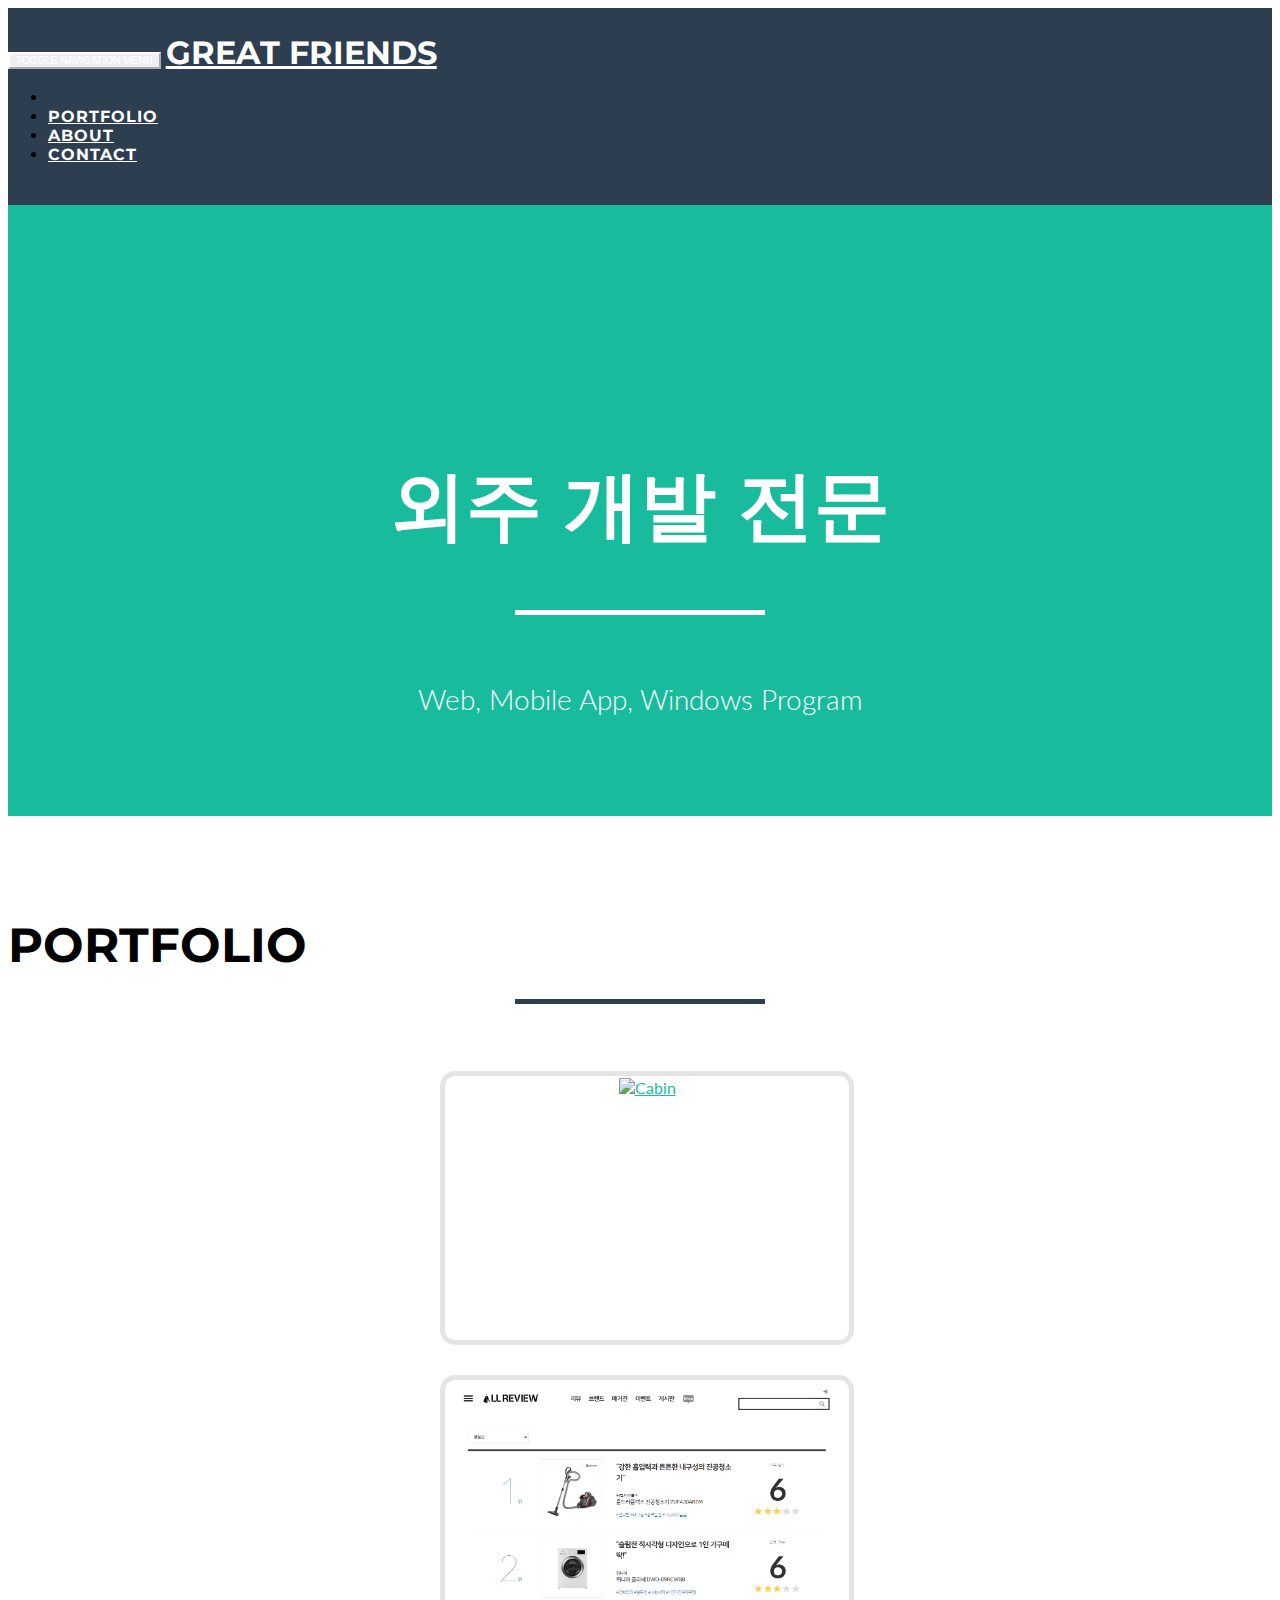
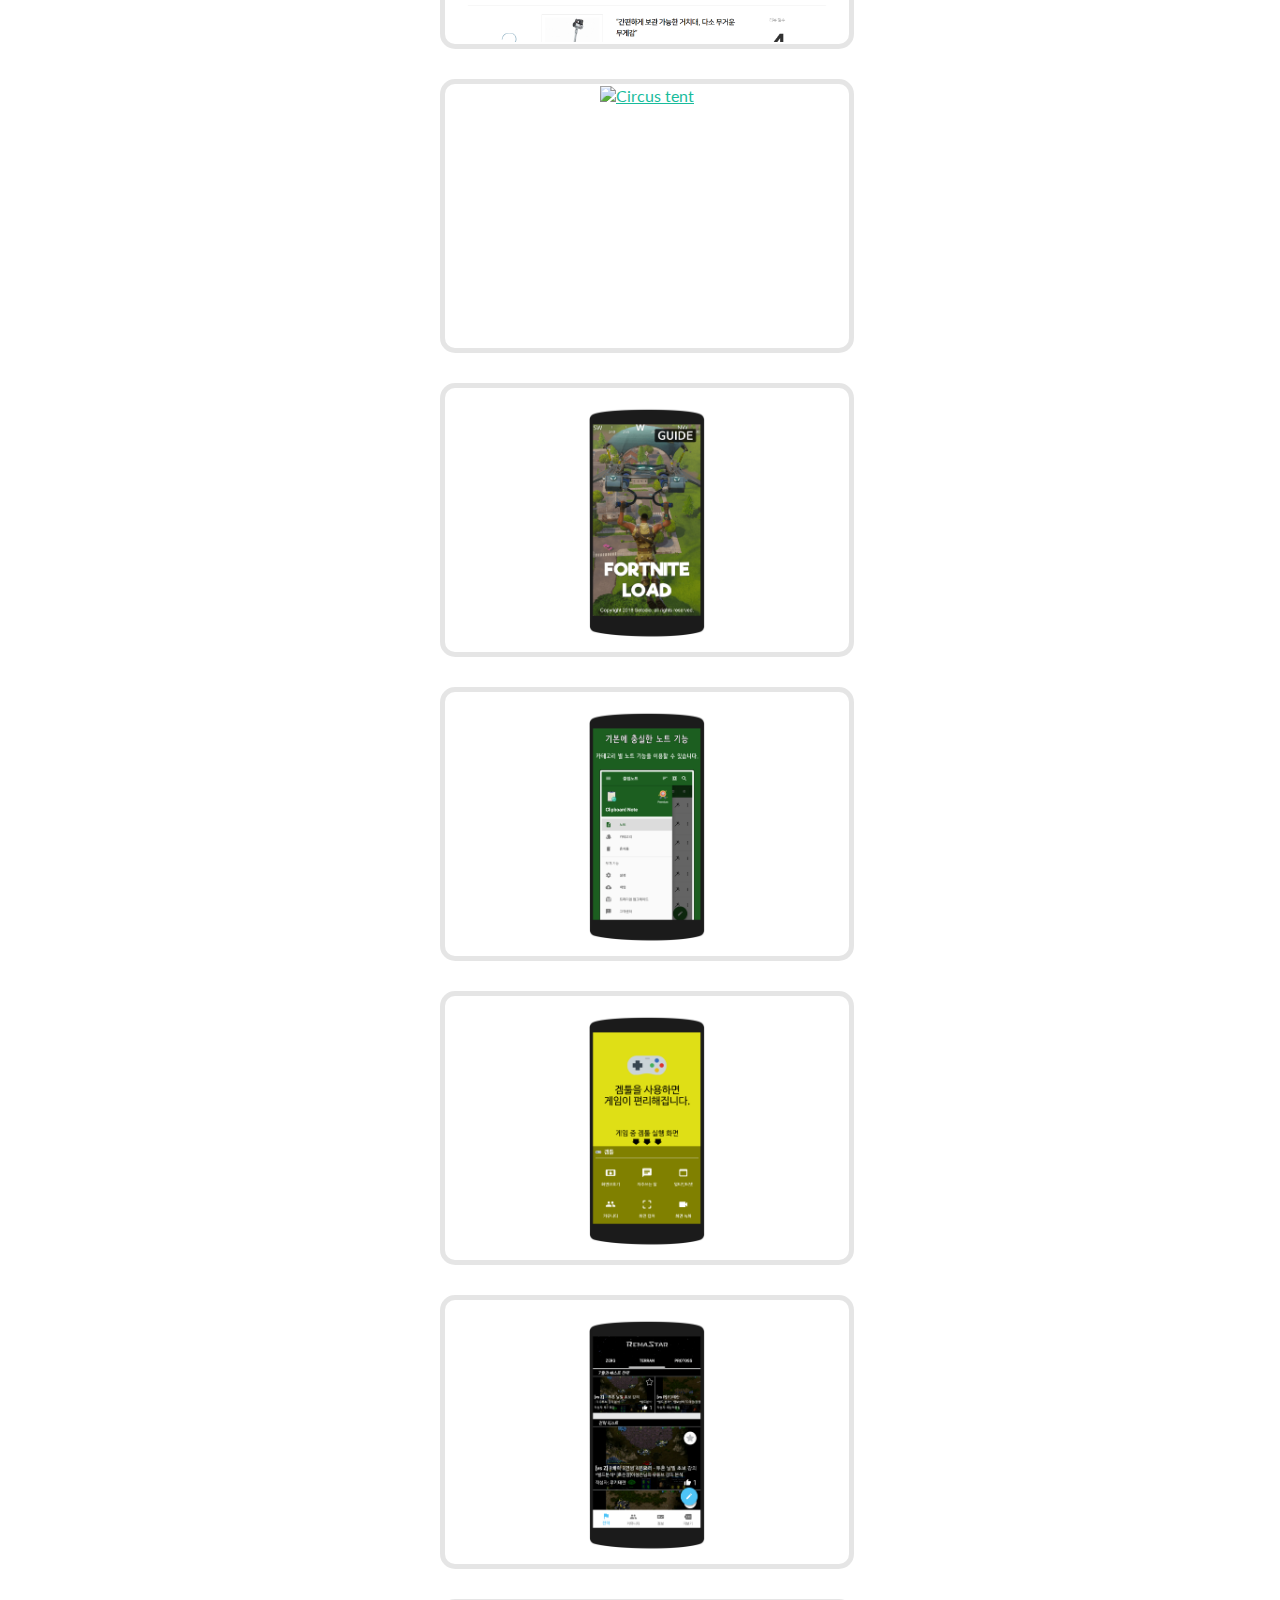
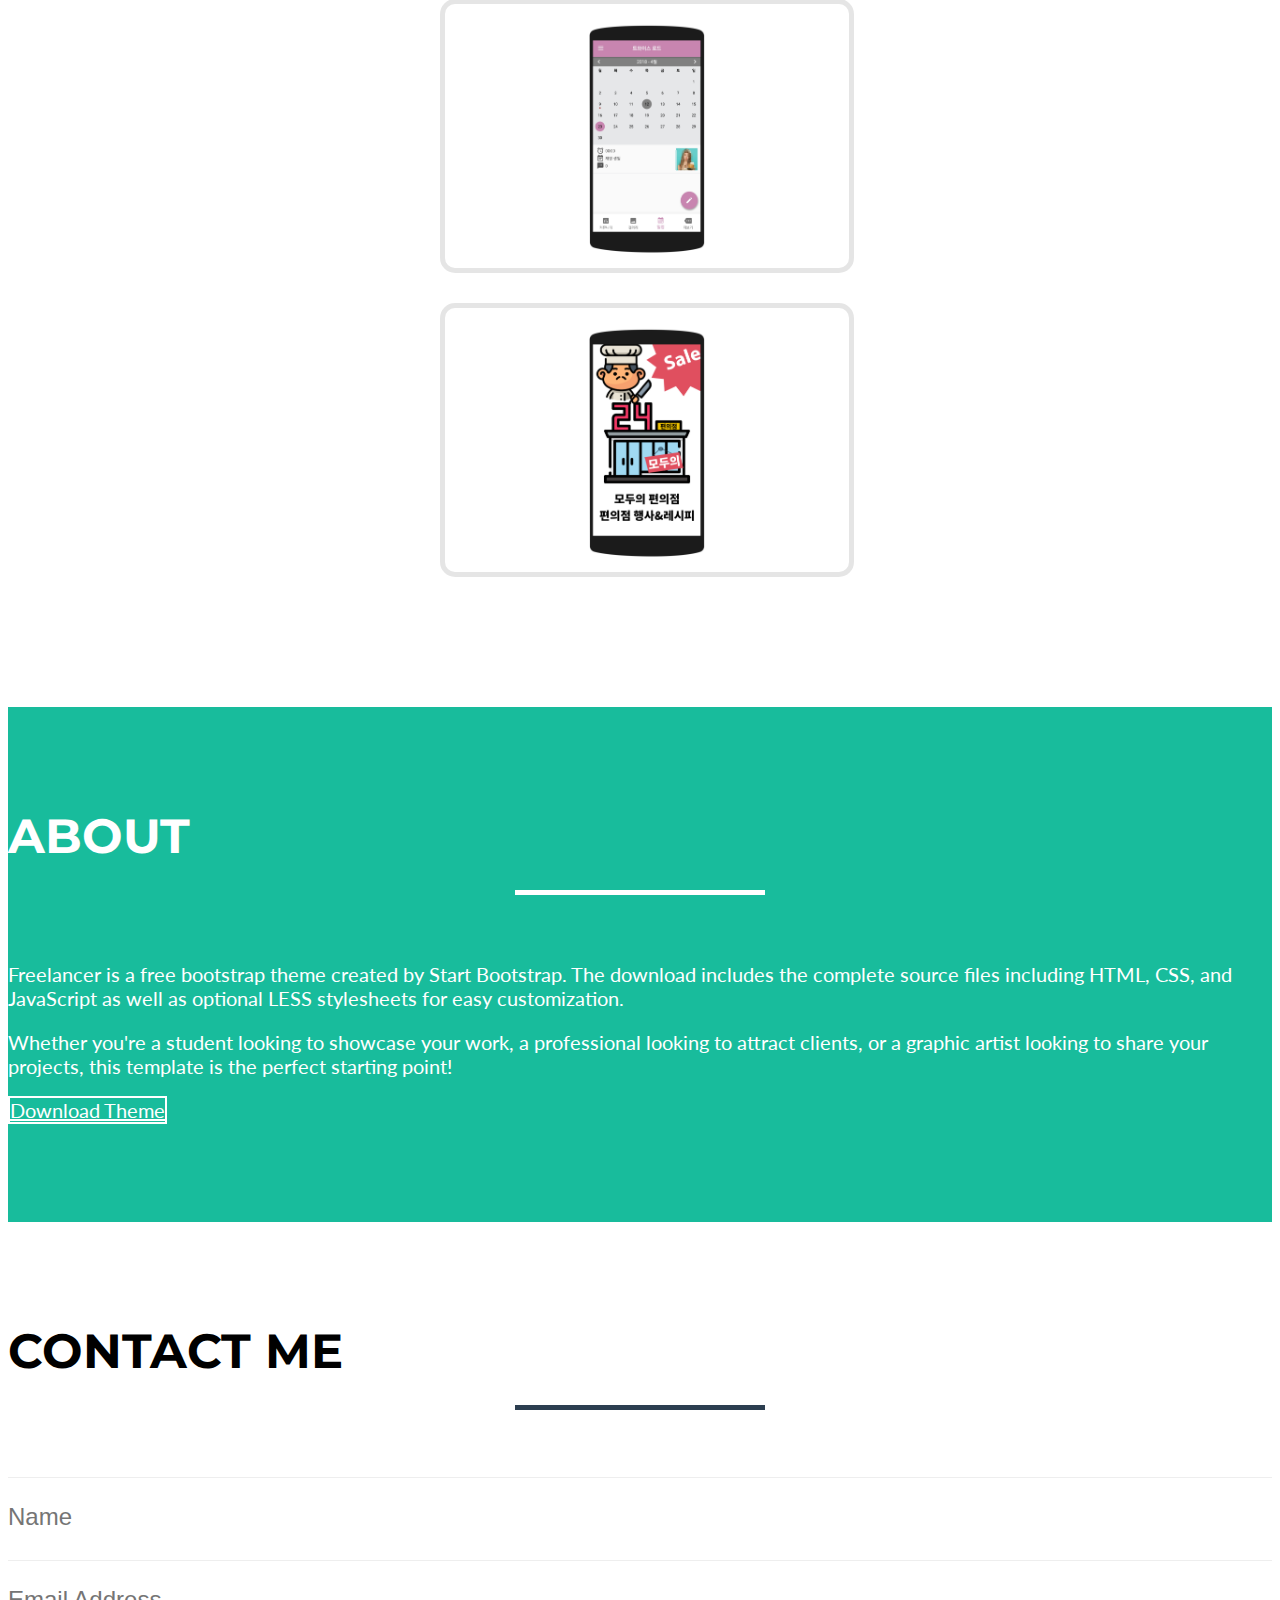
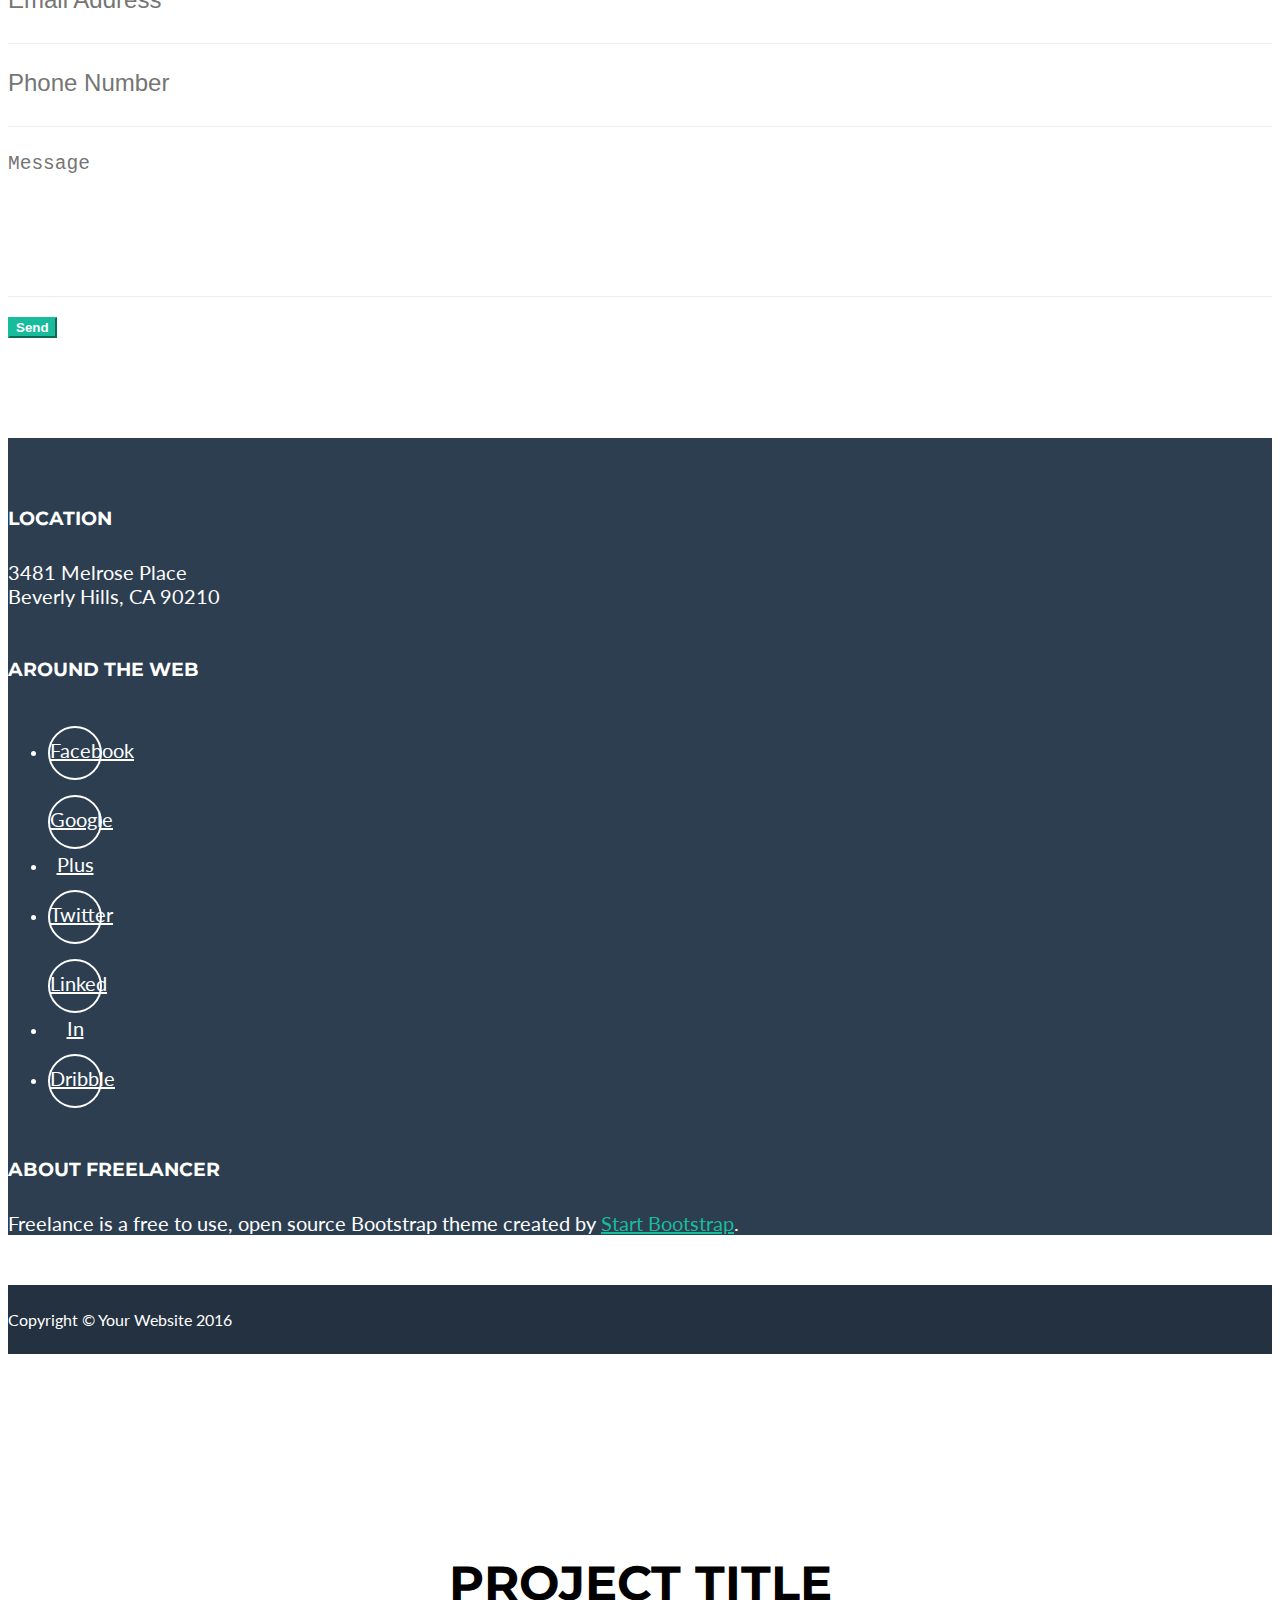
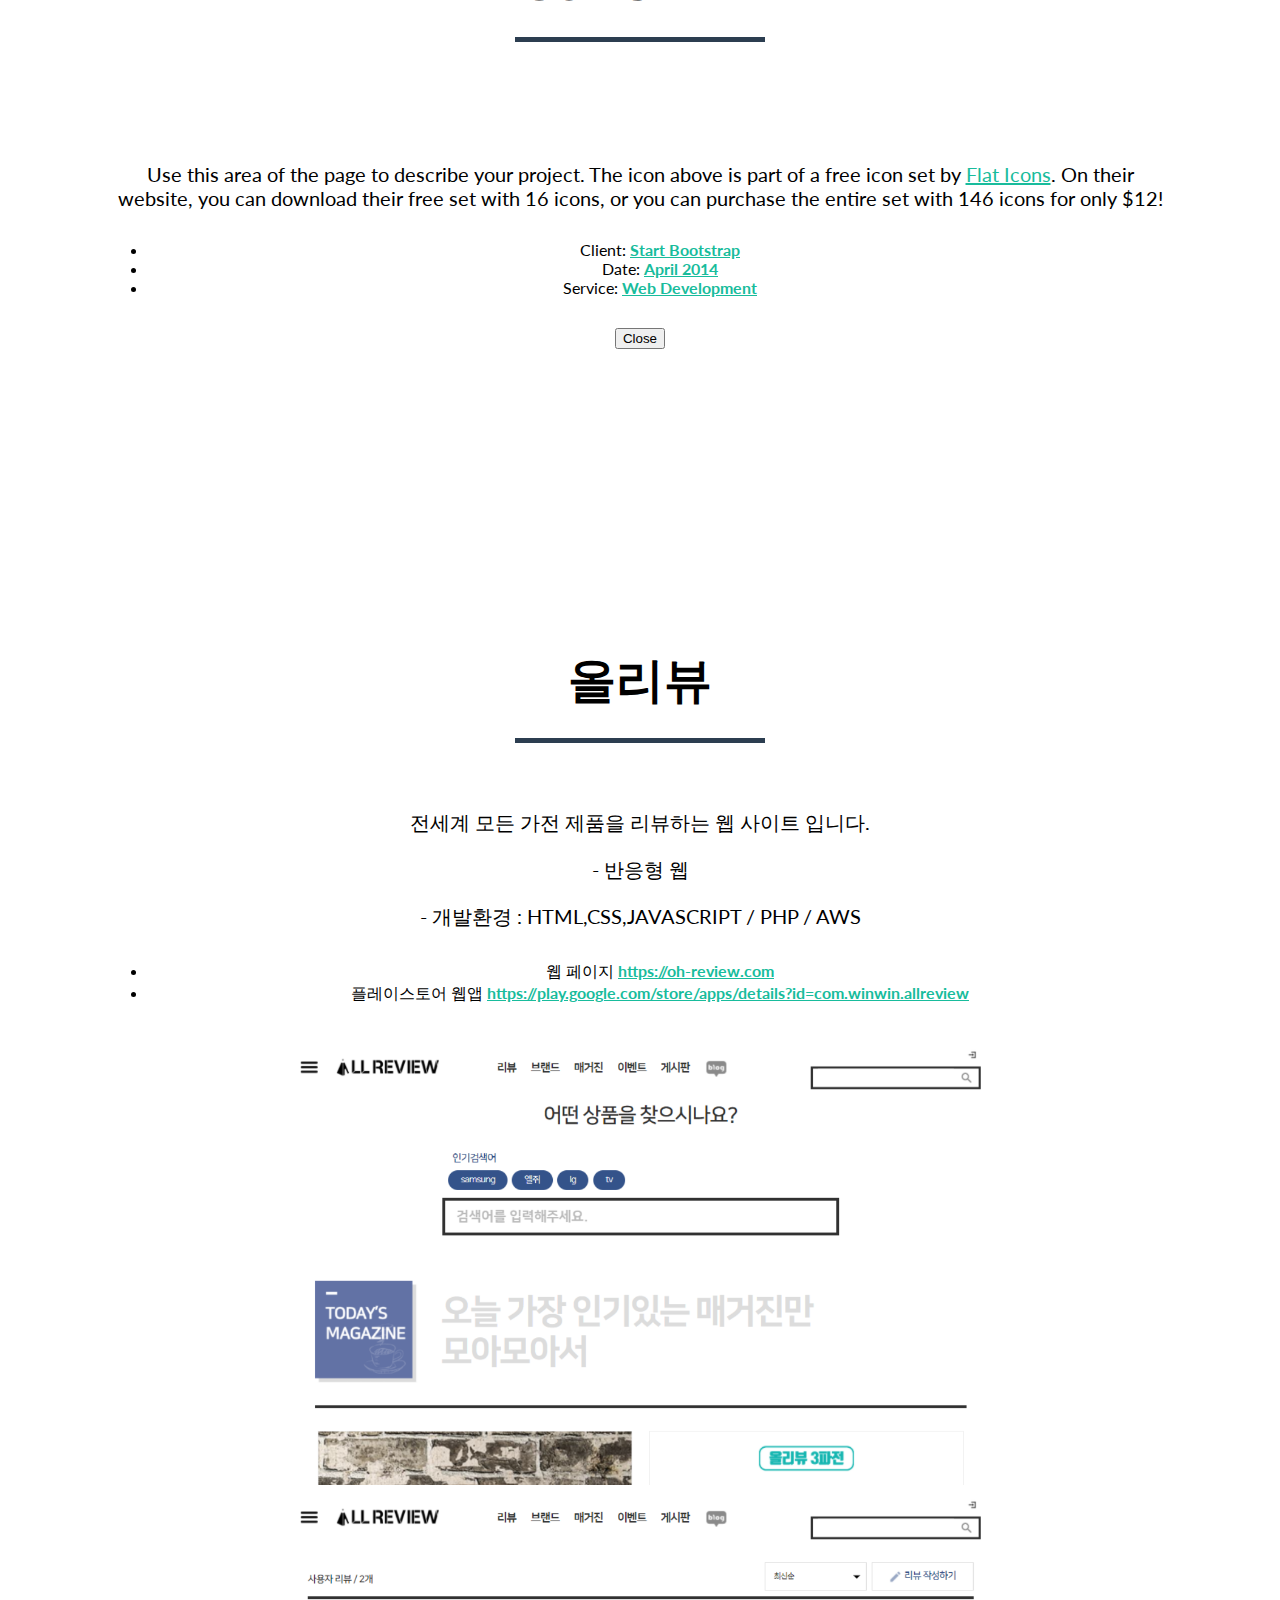
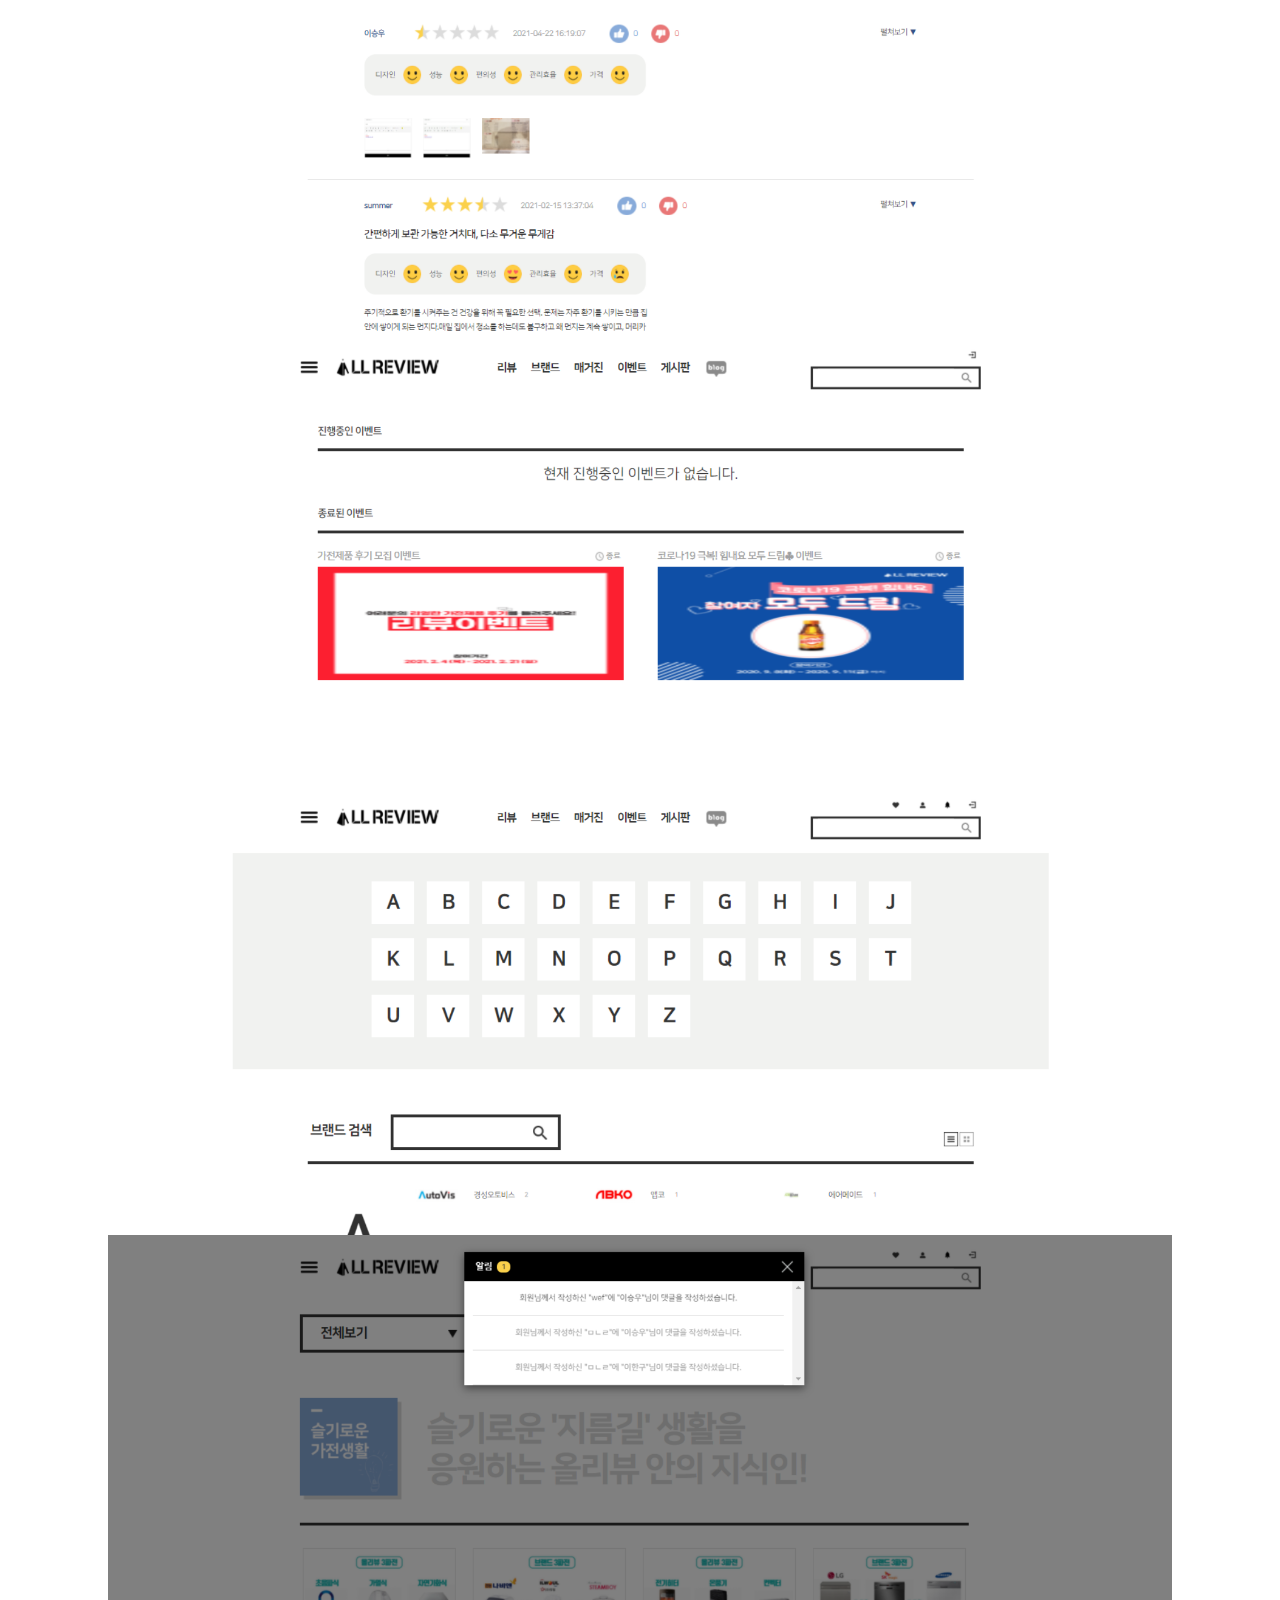
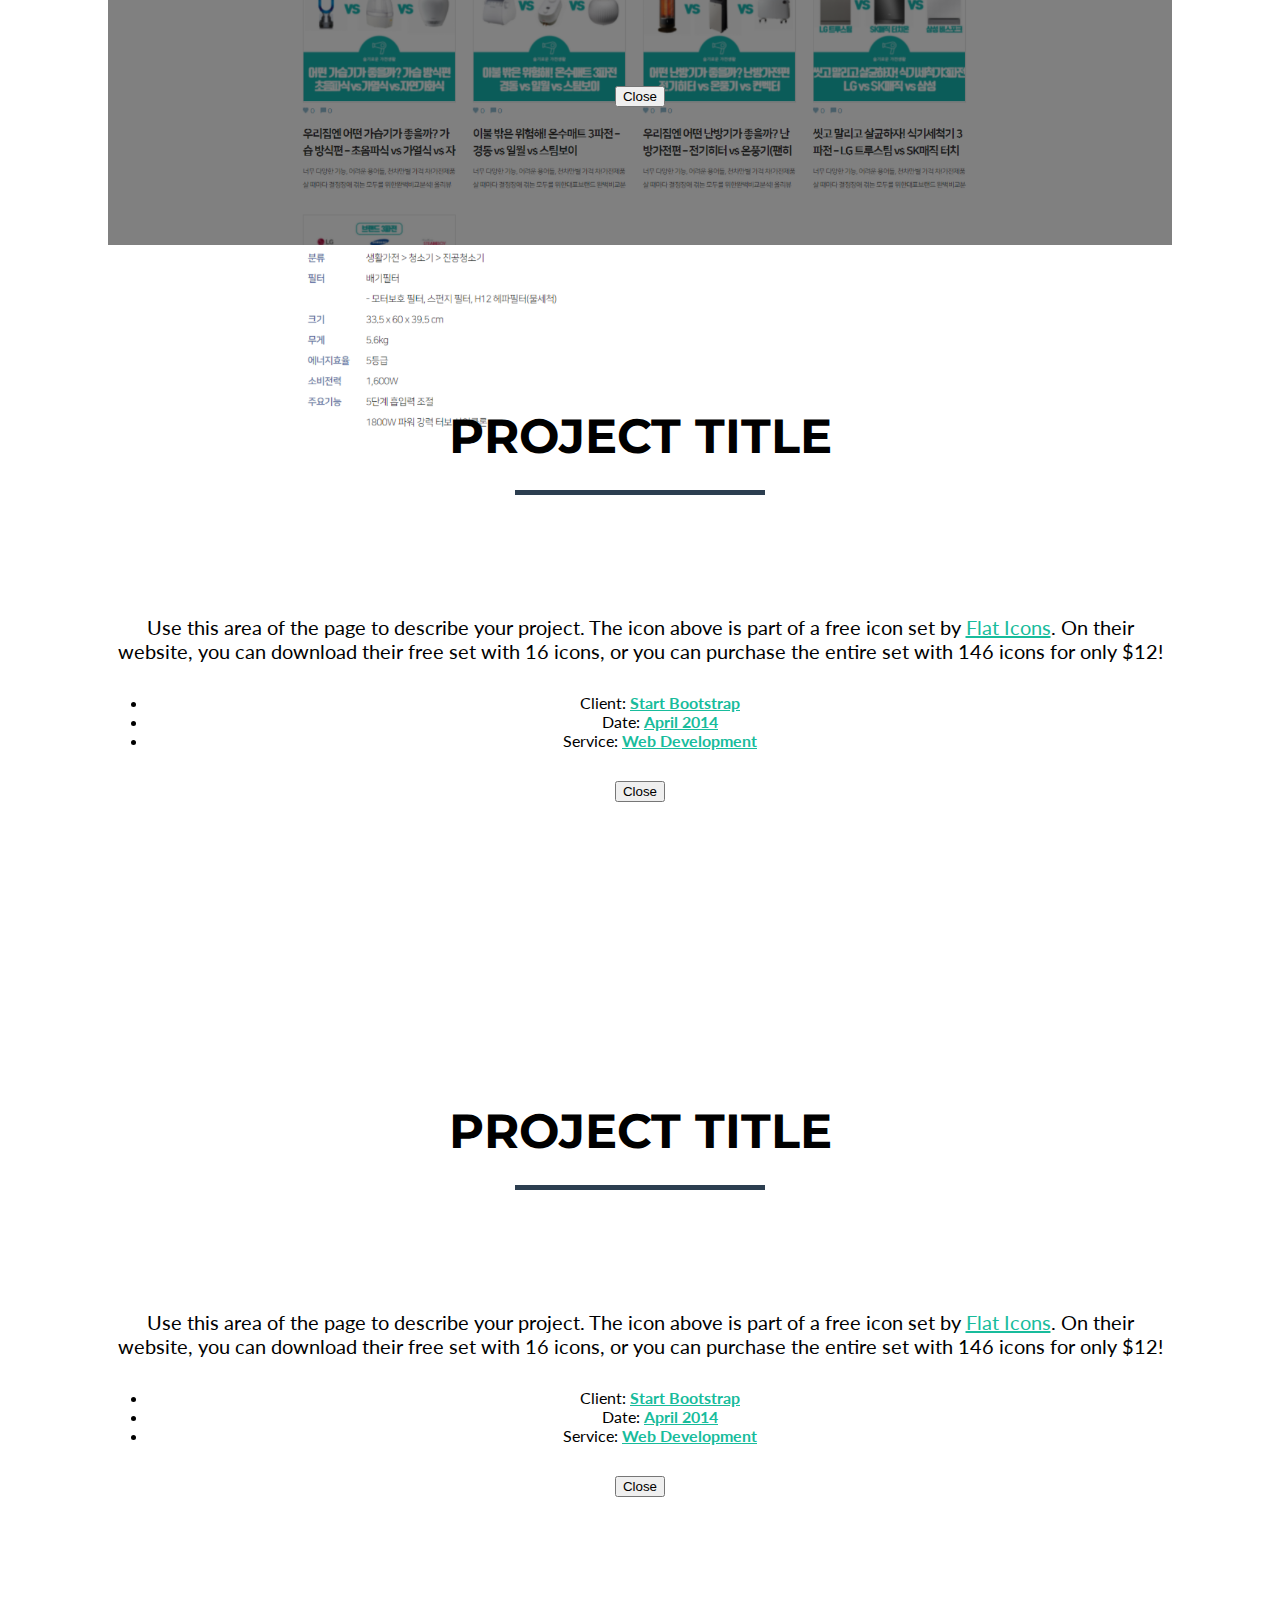
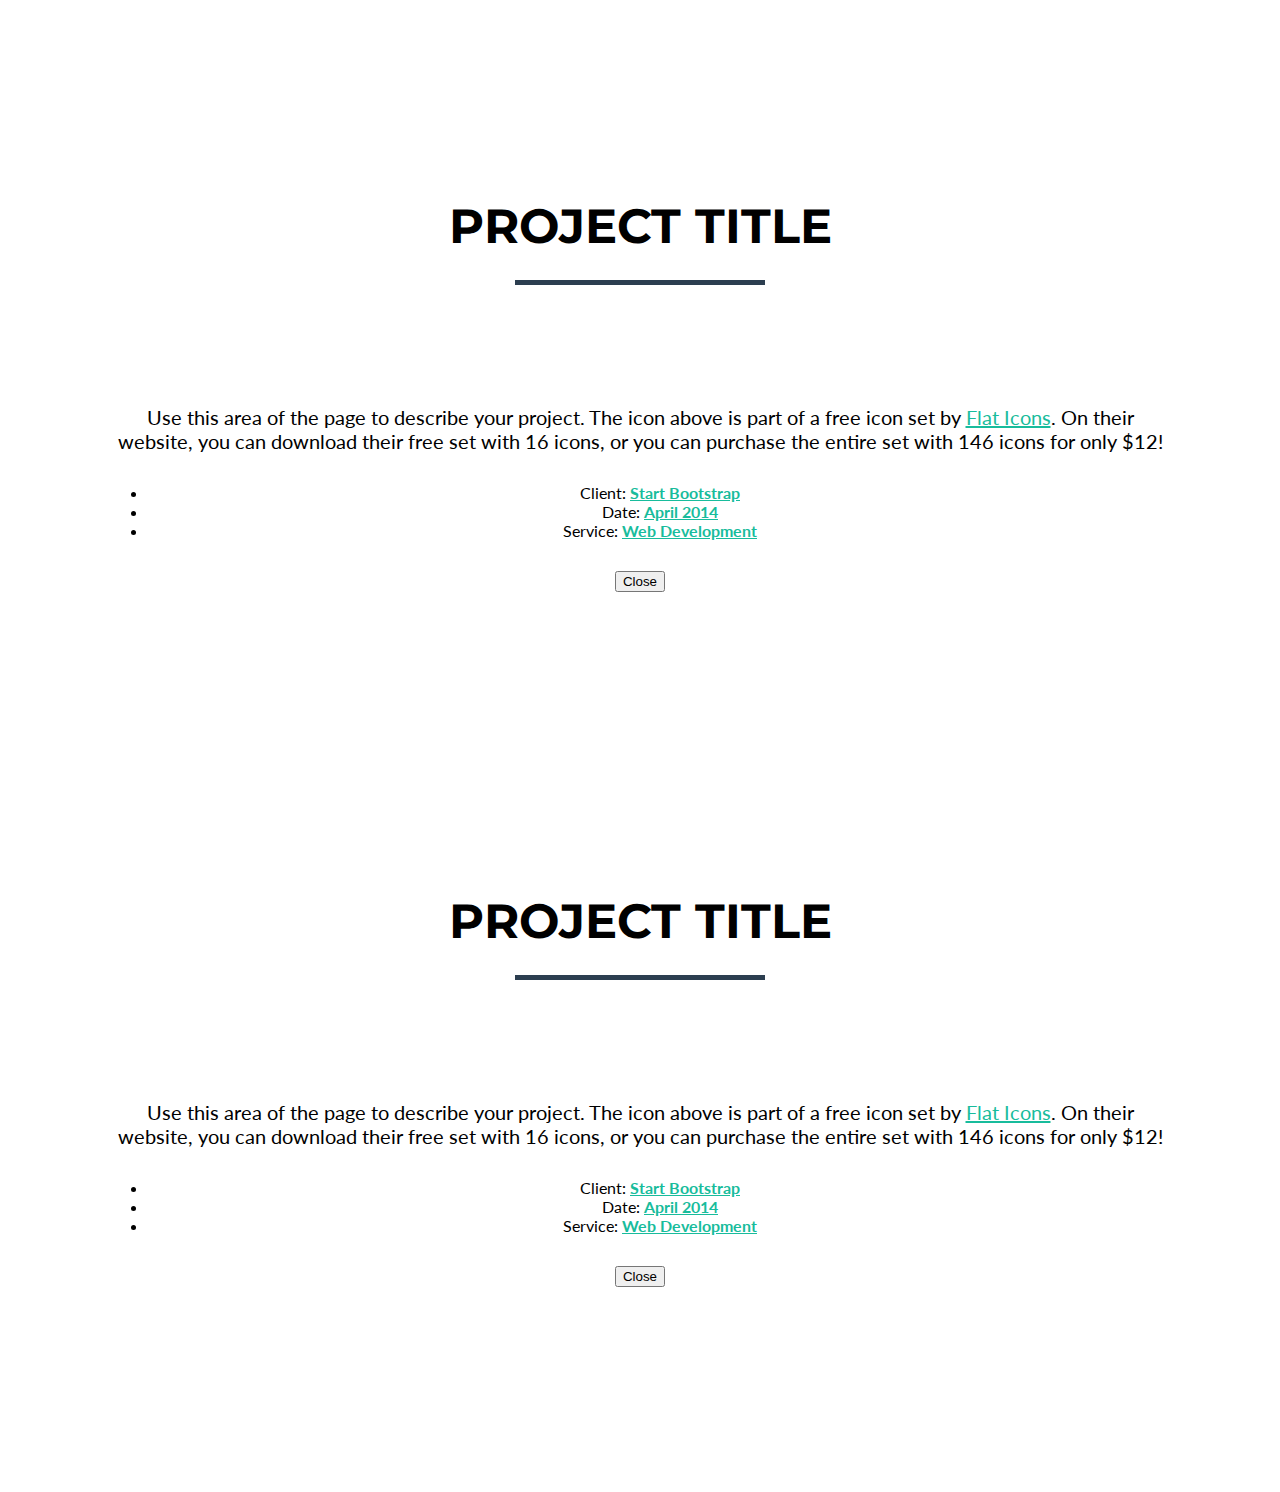
==== index.html @ a895ecc2 "-포트폴리오 상세페이지" ====
<!DOCTYPE html>
<html lang="en">

<head>

    <meta charset="utf-8">
    <meta http-equiv="X-UA-Compatible" content="IE=edge">
    <meta name="viewport" content="width=device-width, initial-scale=1">
    <meta name="description" content="">
    <meta name="author" content="">

    <title>GreatFriends Portfolio</title>

    <!-- Bootstrap Core CSS -->
    <link href="vendor/bootstrap/css/bootstrap.min.css" rel="stylesheet">

    <!-- Theme CSS -->
    <link href="css/freelancer.css" rel="stylesheet">

    <!-- Custom Fonts -->
    <link href="vendor/font-awesome/css/font-awesome.min.css" rel="stylesheet" type="text/css">
    <link href="https://fonts.googleapis.com/css?family=Montserrat:400,700" rel="stylesheet" type="text/css">
    <link href="https://fonts.googleapis.com/css?family=Lato:400,700,400italic,700italic" rel="stylesheet" type="text/css">

    <!-- HTML5 Shim and Respond.js IE8 support of HTML5 elements and media queries -->
    <!-- WARNING: Respond.js doesn't work if you view the page via file:// -->
    <!--[if lt IE 9]>
        <script src="https://oss.maxcdn.com/libs/html5shiv/3.7.0/html5shiv.js"></script>
        <script src="https://oss.maxcdn.com/libs/respond.js/1.4.2/respond.min.js"></script>
    <![endif]-->

</head>

<body id="page-top" class="index">
<div id="skipnav"><a href="#maincontent">Skip to main content</a></div>

    <!-- Navigation -->
    <nav id="mainNav" class="navbar navbar-default navbar-fixed-top navbar-custom">
        <div class="container">
            <!-- Brand and toggle get grouped for better mobile display -->
            <div class="navbar-header page-scroll">
                <button type="button" class="navbar-toggle" data-toggle="collapse" data-target="#bs-example-navbar-collapse-1">
                    <span class="sr-only">Toggle navigation</span> Menu <i class="fa fa-bars"></i>
                </button>
                <a class="navbar-brand" href="#page-top">Great Friends</a>
            </div>

            <!-- Collect the nav links, forms, and other content for toggling -->
            <div class="collapse navbar-collapse" id="bs-example-navbar-collapse-1">
                <ul class="nav navbar-nav navbar-right">
                    <li class="hidden">
                        <a href="#page-top"></a>
                    </li>
                    <li class="page-scroll">
                        <a href="#portfolio">Portfolio</a>
                    </li>
                    <li class="page-scroll">
                        <a href="#about">About</a>
                    </li>
                    <li class="page-scroll">
                        <a href="#contact">Contact</a>
                    </li>
                </ul>
            </div>
            <!-- /.navbar-collapse -->
        </div>
        <!-- /.container-fluid -->
    </nav>

    <!-- Header -->
    <header>
        <div class="container" id="maincontent" tabindex="-1">
            <div class="row">
                <div class="col-lg-12">
                    <img class="img-responsive-logo" src="img/logo_ci.png" alt="">
                    <div class="intro-text">
                        <h1 class="name">외주 개발 전문</h1>
                        <hr class="star-light">
                        <span class="skills">Web, Mobile App, Windows Program</span>
                    </div>
                </div>
            </div>
        </div>
    </header>

    <!-- Portfolio Grid Section -->
    <section id="portfolio">
        <div class="container">
            <div class="row">
                <div class="col-lg-12 text-center">
                    <h2>Portfolio</h2>
                    <hr class="star-primary">
                </div>
            </div>
            <div class="row">
                <div class="col-sm-4 portfolio-item">
                    <a href="#portfolioModal1" class="portfolio-link" data-toggle="modal">
                        <div class="caption">
                            <div class="caption-content">
                                <i class="fa fa-search-plus fa-3x"></i>
                            </div>
                        </div>
                        <div class="portfolio-item__thumbnail">
                            <img src="img/portfolio/phonesos2.png" class="img-responsive" alt="Cabin">
                        </div>
                    </a>
                </div>
                <div class="col-sm-4 portfolio-item">
                    <a href="#portfolioModal2" class="portfolio-link" data-toggle="modal">
                        <div class="caption">
                            <div class="caption-content">
                                <i class="fa fa-search-plus fa-3x"></i>
                            </div>
                        </div>
                        <div class="portfolio-item__thumbnail">
                            <img src="img/portfolio/allreview.png" class="img-responsive" alt="Slice of cake">
                        </div>
                        
                    </a>
                </div>
                <div class="col-sm-4 portfolio-item">
                    <a href="#portfolioModal3" class="portfolio-link" data-toggle="modal">
                        <div class="caption">
                            <div class="caption-content">
                                <i class="fa fa-search-plus fa-3x"></i>
                            </div>
                        </div>
                        <div class="portfolio-item__thumbnail">
                            <img src="img/portfolio/pubgload.png" class="img-responsive" alt="Circus tent">
                        </div>

                        
                    </a>
                </div>
                <div class="col-sm-4 portfolio-item">
                    <a href="#portfolioModal4" class="portfolio-link" data-toggle="modal">
                        <div class="caption">
                            <div class="caption-content">
                                <i class="fa fa-search-plus fa-3x"></i>
                            </div>
                        </div>
                        <div class="portfolio-item__thumbnail">
                            <img src="img/portfolio/fortload.png" class="img-responsive" alt="Circus tent">
                        </div>
                    </a>
                </div>
                <div class="col-sm-4 portfolio-item">
                    <a href="#portfolioModal5" class="portfolio-link" data-toggle="modal">
                        <div class="caption">
                            <div class="caption-content">
                                <i class="fa fa-search-plus fa-3x"></i>
                            </div>
                        </div>
                        <div class="portfolio-item__thumbnail">
                            <img src="img/portfolio/clipnote.png" class="img-responsive" alt="Circus tent">
                        </div>
                    </a>
                </div>
                <div class="col-sm-4 portfolio-item">
                    <a href="#portfolioModal6" class="portfolio-link" data-toggle="modal">
                        <div class="caption">
                            <div class="caption-content">
                                <i class="fa fa-search-plus fa-3x"></i>
                            </div>
                        </div>
                        <div class="portfolio-item__thumbnail">
                            <img src="img/portfolio/gametool.png" class="img-responsive" alt="Circus tent">
                        </div>
                    </a>
                </div>
                <div class="col-sm-4 portfolio-item">
                    <a href="#portfolioModal7" class="portfolio-link" data-toggle="modal">
                        <div class="caption">
                            <div class="caption-content">
                                <i class="fa fa-search-plus fa-3x"></i>
                            </div>
                        </div>
                        <div class="portfolio-item__thumbnail">
                            <img src="img/portfolio/remastar.png" class="img-responsive" alt="Circus tent">
                        </div>
                    </a>
                </div>
                <div class="col-sm-4 portfolio-item">
                    <a href="#portfolioModal6" class="portfolio-link" data-toggle="modal">
                        <div class="caption">
                            <div class="caption-content">
                                <i class="fa fa-search-plus fa-3x"></i>
                            </div>
                        </div>
                        <div class="portfolio-item__thumbnail">
                            <img src="img/portfolio/twiceload.png" class="img-responsive" alt="Circus tent">
                        </div>
                    </a>
                </div>
                <div class="col-sm-4 portfolio-item">
                    <a href="#portfolioModal6" class="portfolio-link" data-toggle="modal">
                        <div class="caption">
                            <div class="caption-content">
                                <i class="fa fa-search-plus fa-3x"></i>
                            </div>
                        </div>
                        <div class="portfolio-item__thumbnail">
                            <img src="img/portfolio/every_convenience.png" class="img-responsive" alt="Circus tent">
                        </div>
                    </a>
                </div>
            </div>
        </div>
    </section>

    <!-- About Section -->
    <section class="success" id="about">
        <div class="container">
            <div class="row">
                <div class="col-lg-12 text-center">
                    <h2>About</h2>
                    <hr class="star-light">
                </div>
            </div>
            <div class="row">
                <div class="col-lg-4 col-lg-offset-2">
                    <p>Freelancer is a free bootstrap theme created by Start Bootstrap. The download includes the complete source files including HTML, CSS, and JavaScript as well as optional LESS stylesheets for easy customization.</p>
                </div>
                <div class="col-lg-4">
                    <p>Whether you're a student looking to showcase your work, a professional looking to attract clients, or a graphic artist looking to share your projects, this template is the perfect starting point!</p>
                </div>
                <div class="col-lg-8 col-lg-offset-2 text-center">
                    <a href="#" class="btn btn-lg btn-outline">
                        <i class="fa fa-download"></i> Download Theme
                    </a>
                </div>
            </div>
        </div>
    </section>

    <!-- Contact Section -->
    <section id="contact">
        <div class="container">
            <div class="row">
                <div class="col-lg-12 text-center">
                    <h2>Contact Me</h2>
                    <hr class="star-primary">
                </div>
            </div>
            <div class="row">
                <div class="col-lg-8 col-lg-offset-2">
                    <!-- To configure the contact form email address, go to mail/contact_me.php and update the email address in the PHP file on line 19. -->
                    <!-- The form should work on most web servers, but if the form is not working you may need to configure your web server differently. -->
                    <form name="sentMessage" id="contactForm" novalidate>
                        <div class="row control-group">
                            <div class="form-group col-xs-12 floating-label-form-group controls">
                                <label for="name">Name</label>
                                <input type="text" class="form-control" placeholder="Name" id="name" required data-validation-required-message="Please enter your name.">
                                <p class="help-block text-danger"></p>
                            </div>
                        </div>
                        <div class="row control-group">
                            <div class="form-group col-xs-12 floating-label-form-group controls">
                                <label for="email">Email Address</label>
                                <input type="email" class="form-control" placeholder="Email Address" id="email" required data-validation-required-message="Please enter your email address.">
                                <p class="help-block text-danger"></p>
                            </div>
                        </div>
                        <div class="row control-group">
                            <div class="form-group col-xs-12 floating-label-form-group controls">
                                <label for="phone">Phone Number</label>
                                <input type="tel" class="form-control" placeholder="Phone Number" id="phone" required data-validation-required-message="Please enter your phone number.">
                                <p class="help-block text-danger"></p>
                            </div>
                        </div>
                        <div class="row control-group">
                            <div class="form-group col-xs-12 floating-label-form-group controls">
                                <label for="message">Message</label>
                                <textarea rows="5" class="form-control" placeholder="Message" id="message" required data-validation-required-message="Please enter a message."></textarea>
                                <p class="help-block text-danger"></p>
                            </div>
                        </div>
                        <br>
                        <div id="success"></div>
                        <div class="row">
                            <div class="form-group col-xs-12">
                                <button type="submit" class="btn btn-success btn-lg">Send</button>
                            </div>
                        </div>
                    </form>
                </div>
            </div>
        </div>
    </section>

    <!-- Footer -->
    <footer class="text-center">
        <div class="footer-above">
            <div class="container">
                <div class="row">
                    <div class="footer-col col-md-4">
                        <h3>Location</h3>
                        <p>3481 Melrose Place
                            <br>Beverly Hills, CA 90210</p>
                    </div>
                    <div class="footer-col col-md-4">
                        <h3>Around the Web</h3>
                        <ul class="list-inline">
                            <li>
                                <a href="#" class="btn-social btn-outline"><span class="sr-only">Facebook</span><i class="fa fa-fw fa-facebook"></i></a>
                            </li>
                            <li>
                                <a href="#" class="btn-social btn-outline"><span class="sr-only">Google Plus</span><i class="fa fa-fw fa-google-plus"></i></a>
                            </li>
                            <li>
                                <a href="#" class="btn-social btn-outline"><span class="sr-only">Twitter</span><i class="fa fa-fw fa-twitter"></i></a>
                            </li>
                            <li>
                                <a href="#" class="btn-social btn-outline"><span class="sr-only">Linked In</span><i class="fa fa-fw fa-linkedin"></i></a>
                            </li>
                            <li>
                                <a href="#" class="btn-social btn-outline"><span class="sr-only">Dribble</span><i class="fa fa-fw fa-dribbble"></i></a>
                            </li>
                        </ul>
                    </div>
                    <div class="footer-col col-md-4">
                        <h3>About Freelancer</h3>
                        <p>Freelance is a free to use, open source Bootstrap theme created by <a href="http://startbootstrap.com">Start Bootstrap</a>.</p>
                    </div>
                </div>
            </div>
        </div>
        <div class="footer-below">
            <div class="container">
                <div class="row">
                    <div class="col-lg-12">
                        Copyright &copy; Your Website 2016
                    </div>
                </div>
            </div>
        </div>
    </footer>

    <!-- Scroll to Top Button (Only visible on small and extra-small screen sizes) -->
    <div class="scroll-top page-scroll hidden-sm hidden-xs hidden-lg hidden-md">
        <a class="btn btn-primary" href="#page-top">
            <i class="fa fa-chevron-up"></i>
        </a>
    </div>

    <!-- Portfolio Modals -->
    <div class="portfolio-modal modal fade" id="portfolioModal1" tabindex="-1" role="dialog" aria-hidden="true">
        <div class="modal-content">
            <div class="close-modal" data-dismiss="modal">
                <div class="lr">
                    <div class="rl">
                    </div>
                </div>
            </div>
            <div class="container">
                <div class="row">
                    <div class="col-lg-8 col-lg-offset-2">
                        <div class="modal-body">
                            <h2>Project Title</h2>
                            <hr class="star-primary">
                            <img src="img/portfolio/phonesos.png" class="img-responsive img-centered" alt="">
                            <p>Use this area of the page to describe your project. The icon above is part of a free icon set by <a href="https://sellfy.com/p/8Q9P/jV3VZ/">Flat Icons</a>. On their website, you can download their free set with 16 icons, or you can purchase the entire set with 146 icons for only $12!</p>
                            <ul class="list-inline item-details">
                                <li>Client:
                                    <strong><a href="http://startbootstrap.com">Start Bootstrap</a>
                                    </strong>
                                </li>
                                <li>Date:
                                    <strong><a href="http://startbootstrap.com">April 2014</a>
                                    </strong>
                                </li>
                                <li>Service:
                                    <strong><a href="http://startbootstrap.com">Web Development</a>
                                    </strong>
                                </li>
                            </ul>
                            <button type="button" class="btn btn-default" data-dismiss="modal"><i class="fa fa-times"></i> Close</button>
                        </div>
                    </div>
                </div>
            </div>
        </div>
    </div>
    <div class="portfolio-modal modal fade" id="portfolioModal2" tabindex="-1" role="dialog" aria-hidden="true">
        <div class="modal-content">
            <div class="close-modal" data-dismiss="modal">
                <div class="lr">
                    <div class="rl">
                    </div>
                </div>
            </div>
            <div class="container">
                <div class="row">
                    <div class="col-lg-8 col-lg-offset-2">
                        <div class="modal-body">
                            <h2>올리뷰</h2>
                            <hr class="star-primary">
                            <p>전세계 모든 가전 제품을 리뷰하는 웹 사이트 입니다. </p>
                            <p>- 반응형 웹</p>
                            <p>- 개발환경 : HTML,CSS,JAVASCRIPT / PHP / AWS</p>
                            <ul class="list-inline item-details">
                                <li>웹 페이지
                                    <strong><a href="https://oh-review.com">https://oh-review.com</a>
                                    </strong>
                                </li>
                                <li>플레이스토어 웹앱
                                    <strong><a href="https://play.google.com/store/apps/details?id=com.winwin.allreview">https://play.google.com/store/apps/details?id=com.winwin.allreview</a>
                                    </strong>
                                </li>
                            </ul>
                           
                        </div>
                    </div>
                </div>
            </div>
            <div class="modal-content__imgs">
                <div class="col-sm-6"><img src="img/portfolio/allreview/1.png"/></div>
                <div class="col-sm-6"><img src="img/portfolio/allreview/2.png"/></div>
            </div>
            <div class="modal-content__imgs">
                <div class="col-sm-6"><img src="img/portfolio/allreview/3.png"/></div>
                <div class="col-sm-6"><img src="img/portfolio/allreview/4.png"/></div>
            </div>
            <div class="modal-content__imgs">
                <div class="col-sm-6"><img src="img/portfolio/allreview/5.png"/></div>
                <div class="col-sm-6"><img src="img/portfolio/allreview/6.png"/></div>
            </div>
            <div class="modal-content__imgs">
                <div class="col-sm-6"><img src="img/portfolio/allreview/7.png"/></div>
                <div class="col-sm-6"><img src="img/portfolio/allreview/8.png"/></div>
            </div>
            <div class="modal-content__imgs">
                <div class="col-sm-6"><img src="img/portfolio/allreview/9.png"/></div>
                <div class="col-sm-6"></div>
            </div>
            <button type="button" class="btn btn-default" data-dismiss="modal"><i class="fa fa-times"></i> Close</button>
        </div>
    </div>

    <div class="portfolio-modal modal fade" id="portfolioModal3" tabindex="-1" role="dialog" aria-hidden="true">
        <div class="modal-content">
            <div class="close-modal" data-dismiss="modal">
                <div class="lr">
                    <div class="rl">
                    </div>
                </div>
            </div>
            <div class="container">
                <div class="row">
                    <div class="col-lg-8 col-lg-offset-2">
                        <div class="modal-body">
                            <h2>Project Title</h2>
                            <hr class="star-primary">
                            <img src="img/portfolio/circus.png" class="img-responsive img-centered" alt="">
                            <p>Use this area of the page to describe your project. The icon above is part of a free icon set by <a href="https://sellfy.com/p/8Q9P/jV3VZ/">Flat Icons</a>. On their website, you can download their free set with 16 icons, or you can purchase the entire set with 146 icons for only $12!</p>
                            <ul class="list-inline item-details">
                                <li>Client:
                                    <strong><a href="http://startbootstrap.com">Start Bootstrap</a>
                                    </strong>
                                </li>
                                <li>Date:
                                    <strong><a href="http://startbootstrap.com">April 2014</a>
                                    </strong>
                                </li>
                                <li>Service:
                                    <strong><a href="http://startbootstrap.com">Web Development</a>
                                    </strong>
                                </li>
                            </ul>
                            <button type="button" class="btn btn-default" data-dismiss="modal"><i class="fa fa-times"></i> Close</button>
                        </div>
                    </div>
                </div>
            </div>
        </div>
    </div>
    <div class="portfolio-modal modal fade" id="portfolioModal4" tabindex="-1" role="dialog" aria-hidden="true">
        <div class="modal-content">
            <div class="close-modal" data-dismiss="modal">
                <div class="lr">
                    <div class="rl">
                    </div>
                </div>
            </div>
            <div class="container">
                <div class="row">
                    <div class="col-lg-8 col-lg-offset-2">
                        <div class="modal-body">
                            <h2>Project Title</h2>
                            <hr class="star-primary">
                            <img src="img/portfolio/game.png" class="img-responsive img-centered" alt="">
                            <p>Use this area of the page to describe your project. The icon above is part of a free icon set by <a href="https://sellfy.com/p/8Q9P/jV3VZ/">Flat Icons</a>. On their website, you can download their free set with 16 icons, or you can purchase the entire set with 146 icons for only $12!</p>
                            <ul class="list-inline item-details">
                                <li>Client:
                                    <strong><a href="http://startbootstrap.com">Start Bootstrap</a>
                                    </strong>
                                </li>
                                <li>Date:
                                    <strong><a href="http://startbootstrap.com">April 2014</a>
                                    </strong>
                                </li>
                                <li>Service:
                                    <strong><a href="http://startbootstrap.com">Web Development</a>
                                    </strong>
                                </li>
                            </ul>
                            <button type="button" class="btn btn-default" data-dismiss="modal"><i class="fa fa-times"></i> Close</button>
                        </div>
                    </div>
                </div>
            </div>
        </div>
    </div>
    <div class="portfolio-modal modal fade" id="portfolioModal5" tabindex="-1" role="dialog" aria-hidden="true">
        <div class="modal-content">
            <div class="close-modal" data-dismiss="modal">
                <div class="lr">
                    <div class="rl">
                    </div>
                </div>
            </div>
            <div class="container">
                <div class="row">
                    <div class="col-lg-8 col-lg-offset-2">
                        <div class="modal-body">
                            <h2>Project Title</h2>
                            <hr class="star-primary">
                            <img src="img/portfolio/safe.png" class="img-responsive img-centered" alt="">
                            <p>Use this area of the page to describe your project. The icon above is part of a free icon set by <a href="https://sellfy.com/p/8Q9P/jV3VZ/">Flat Icons</a>. On their website, you can download their free set with 16 icons, or you can purchase the entire set with 146 icons for only $12!</p>
                            <ul class="list-inline item-details">
                                <li>Client:
                                    <strong><a href="http://startbootstrap.com">Start Bootstrap</a>
                                    </strong>
                                </li>
                                <li>Date:
                                    <strong><a href="http://startbootstrap.com">April 2014</a>
                                    </strong>
                                </li>
                                <li>Service:
                                    <strong><a href="http://startbootstrap.com">Web Development</a>
                                    </strong>
                                </li>
                            </ul>
                            <button type="button" class="btn btn-default" data-dismiss="modal"><i class="fa fa-times"></i> Close</button>
                        </div>
                    </div>
                </div>
            </div>
        </div>
    </div>
    <div class="portfolio-modal modal fade" id="portfolioModal6" tabindex="-1" role="dialog" aria-hidden="true">
        <div class="modal-content">
            <div class="close-modal" data-dismiss="modal">
                <div class="lr">
                    <div class="rl">
                    </div>
                </div>
            </div>
            <div class="container">
                <div class="row">
                    <div class="col-lg-8 col-lg-offset-2">
                        <div class="modal-body">
                            <h2>Project Title</h2>
                            <hr class="star-primary">
                            <img src="img/portfolio/submarine.png" class="img-responsive img-centered" alt="">
                            <p>Use this area of the page to describe your project. The icon above is part of a free icon set by <a href="https://sellfy.com/p/8Q9P/jV3VZ/">Flat Icons</a>. On their website, you can download their free set with 16 icons, or you can purchase the entire set with 146 icons for only $12!</p>
                            <ul class="list-inline item-details">
                                <li>Client:
                                    <strong><a href="http://startbootstrap.com">Start Bootstrap</a>
                                    </strong>
                                </li>
                                <li>Date:
                                    <strong><a href="http://startbootstrap.com">April 2014</a>
                                    </strong>
                                </li>
                                <li>Service:
                                    <strong><a href="http://startbootstrap.com">Web Development</a>
                                    </strong>
                                </li>
                            </ul>
                            <button id="btnSubmit" type="button" class="btn btn-default" data-dismiss="modal"><i class="fa fa-times"></i> Close</button>
                        </div>
                    </div>
                </div>
            </div>
        </div>
    </div>

    <!-- jQuery -->
    <script src="vendor/jquery/jquery.min.js"></script>

    <!-- Bootstrap Core JavaScript -->
    <script src="vendor/bootstrap/js/bootstrap.min.js"></script>

    <!-- Plugin JavaScript -->
    <script src="https://cdnjs.cloudflare.com/ajax/libs/jquery-easing/1.3/jquery.easing.min.js"></script>

    <!-- Contact Form JavaScript -->
    <script src="js/jqBootstrapValidation.js"></script>
    <script src="js/contact_me.js"></script>

    <!-- Theme JavaScript -->
    <script src="js/freelancer.min.js"></script>

</body>

</html>
---- css/freelancer.css ----
/*!
 * Start Bootstrap - Freelancer v3.3.7+1 (http://startbootstrap.com/template-overviews/freelancer)
 * Copyright 2013-2016 Start Bootstrap
 * Licensed under MIT (https://github.com/BlackrockDigital/startbootstrap/blob/gh-pages/LICENSE)
 */
body {
  font-family: "Lato", "Helvetica Neue", Helvetica, Arial, sans-serif;
  overflow-x: hidden;
}
p {
  font-size: 20px;
}
p.small {
  font-size: 16px;
}
a,
a:hover,
a:focus,
a:active,
a.active {
  color: #18bc9c;
}
h1,
h2,
h3,
h4,
h5,
h6 {
  font-family: "Montserrat", "Helvetica Neue", Helvetica, Arial, sans-serif;
  text-transform: uppercase;
  font-weight: 700;
}
hr.star-light,
hr.star-primary {
  padding: 0;
  border: none;
  border-top: solid 5px;
  text-align: center;
  max-width: 250px;
  margin: 25px auto 30px;
}
hr.star-light:after,
hr.star-primary:after {
  content: "\f005";
  font-family: FontAwesome;
  display: inline-block;
  position: relative;
  top: -0.8em;
  font-size: 2em;
  padding: 0 0.25em;
}
hr.star-light {
  border-color: white;
}
hr.star-light:after {
  background-color: #18bc9c;
  color: white;
}
hr.star-primary {
  border-color: #2c3e50;
}
hr.star-primary:after {
  background-color: white;
  color: #2c3e50;
}
.img-centered {
  margin: 0 auto;
}
header {
  text-align: center;
  background: #18bc9c;
  color: white;
}
header .container {
  padding-top: 100px;
  padding-bottom: 50px;
}
header img {
  display: block;
  margin: 0 auto 20px;
}
header .intro-text .name {
  display: block;
  font-family: "Montserrat", "Helvetica Neue", Helvetica, Arial, sans-serif;
  text-transform: uppercase;
  font-weight: 700;
  font-size: 2em;
}
header .intro-text .skills {
  font-size: 1.25em;
  font-weight: 300;
}

@media (min-width: 768px) {
  header .container {
    padding-top: 200px;
    padding-bottom: 100px;
  }
  header .intro-text .name {
    font-size: 4.75em;
  }
  header .intro-text .skills {
    font-size: 1.75em;
  }
}
.navbar-custom {
  background: #2c3e50;
  font-family: "Montserrat", "Helvetica Neue", Helvetica, Arial, sans-serif;
  text-transform: uppercase;
  font-weight: 700;
  border: none;
}
.navbar-custom .navbar-brand {
  color: white;
}
.navbar-custom .navbar-brand:hover,
.navbar-custom .navbar-brand:focus,
.navbar-custom .navbar-brand:active,
.navbar-custom .navbar-brand.active {
  color: white;
}
.navbar-custom .navbar-nav {
  letter-spacing: 1px;
}
.navbar-custom .navbar-nav li a {
  color: white;
}
.navbar-custom .navbar-nav li a:hover {
  color: #18bc9c;
}
.navbar-custom .navbar-nav li a:focus,
.navbar-custom .navbar-nav li a:active {
  color: white;
}
.navbar-custom .navbar-nav li.active a {
  color: white;
  background: #18bc9c;
}
.navbar-custom .navbar-nav li.active a:hover,
.navbar-custom .navbar-nav li.active a:focus,
.navbar-custom .navbar-nav li.active a:active {
  color: white;
  background: #18bc9c;
}
.navbar-custom .navbar-toggle {
  color: white;
  text-transform: uppercase;
  font-size: 10px;
  border-color: white;
}
.navbar-custom .navbar-toggle:hover,
.navbar-custom .navbar-toggle:focus {
  background-color: #18bc9c;
  color: white;
  border-color: #18bc9c;
}
@media (min-width: 768px) {
  .navbar-custom {
    padding: 25px 0;
    -webkit-transition: padding 0.3s;
    -moz-transition: padding 0.3s;
    transition: padding 0.3s;
  }
  .navbar-custom .navbar-brand {
    font-size: 2em;
    -webkit-transition: all 0.3s;
    -moz-transition: all 0.3s;
    transition: all 0.3s;
  }
  .navbar-custom.affix {
    padding: 10px 0;
  }
  .navbar-custom.affix .navbar-brand {
    font-size: 1.5em;
  }
}
section {
  padding: 100px 0;
}
section h2 {
  margin: 0;
  font-size: 3em;
}
section.success {
  background: #18bc9c;
  color: white;
}
.img-responsive-logo {
  width: 100px;
  color: #11866f;
}
@media (max-width: 767px) {
  section {
    padding: 75px 0;
  }
  section.first {
    padding-top: 75px;
  }
  .img-responsive-logo {
    width: 100px;
    color: #11866f;
  }
}
#portfolio .portfolio-item {
  margin: 0 0 15px;
  right: 0;
}
#portfolio .portfolio-item .portfolio-link {
  display: block;
  position: relative;
  max-width: 400px;
  margin: 0 auto;
}
#portfolio .portfolio-item .portfolio-link .caption {
  background: rgba(24, 188, 156, 0.9);
  position: absolute;
  width: 100%;
  height: 100%;
  opacity: 0;
  z-index: 5;
  border-radius: 15px;
  transition: all ease 0.5s;
  -webkit-transition: all ease 0.5s;
  -moz-transition: all ease 0.5s;
}
#portfolio .portfolio-item .portfolio-link .caption:hover {
  opacity: 1;
}
#portfolio .portfolio-item .portfolio-link .caption .caption-content {
  position: absolute;
  width: 100%;
  height: 20px;
  font-size: 20px;
  text-align: center;
  top: 50%;
  margin-top: -12px;
  color: white;
}
#portfolio .portfolio-item .portfolio-link .caption .caption-content i {
  margin-top: -12px;
}
#portfolio .portfolio-item .portfolio-link .caption .caption-content h3,
#portfolio .portfolio-item .portfolio-link .caption .caption-content h4 {
  margin: 0;
}
#portfolio * {
  z-index: 2;
}
@media (min-width: 767px) {
  #portfolio .portfolio-item {
    margin: 0 0 30px;
  }
}
.floating-label-form-group {
  position: relative;
  margin-bottom: 0;
  padding-bottom: 0.5em;
  border-bottom: 1px solid #eeeeee;
}
.floating-label-form-group input,
.floating-label-form-group textarea {
  z-index: 1;
  position: relative;
  padding-right: 0;
  padding-left: 0;
  border: none;
  border-radius: 0;
  font-size: 1.5em;
  background: none;
  box-shadow: none !important;
  resize: none;
}
.floating-label-form-group label {
  display: block;
  z-index: 0;
  position: relative;
  top: 2em;
  margin: 0;
  font-size: 0.85em;
  line-height: 1.764705882em;
  vertical-align: middle;
  vertical-align: baseline;
  opacity: 0;
  -webkit-transition: top 0.3s ease, opacity 0.3s ease;
  -moz-transition: top 0.3s ease, opacity 0.3s ease;
  -ms-transition: top 0.3s ease, opacity 0.3s ease;
  transition: top 0.3s ease, opacity 0.3s ease;
}
.floating-label-form-group:not(:first-child) {
  padding-left: 14px;
  border-left: 1px solid #eeeeee;
}
.floating-label-form-group-with-value label {
  top: 0;
  opacity: 1;
}
.floating-label-form-group-with-focus label {
  color: #18bc9c;
}
form .row:first-child .floating-label-form-group {
  border-top: 1px solid #eeeeee;
}
footer {
  color: white;
}
footer h3 {
  margin-bottom: 30px;
}
footer .footer-above {
  padding-top: 50px;
  background-color: #2c3e50;
}
footer .footer-col {
  margin-bottom: 50px;
}
footer .footer-below {
  padding: 25px 0;
  background-color: #233140;
}
.btn-outline {
  color: white;
  font-size: 20px;
  border: solid 2px white;
  background: transparent;
  transition: all 0.3s ease-in-out;
  margin-top: 15px;
}
.btn-outline:hover,
.btn-outline:focus,
.btn-outline:active,
.btn-outline.active {
  color: #18bc9c;
  background: white;
  border: solid 2px white;
}
.btn-primary {
  color: white;
  background-color: #2c3e50;
  border-color: #2c3e50;
  font-weight: 700;
}
.btn-primary:hover,
.btn-primary:focus,
.btn-primary:active,
.btn-primary.active,
.open .dropdown-toggle.btn-primary {
  color: white;
  background-color: #1a242f;
  border-color: #161f29;
}
.btn-primary:active,
.btn-primary.active,
.open .dropdown-toggle.btn-primary {
  background-image: none;
}
.btn-primary.disabled,
.btn-primary[disabled],
fieldset[disabled] .btn-primary,
.btn-primary.disabled:hover,
.btn-primary[disabled]:hover,
fieldset[disabled] .btn-primary:hover,
.btn-primary.disabled:focus,
.btn-primary[disabled]:focus,
fieldset[disabled] .btn-primary:focus,
.btn-primary.disabled:active,
.btn-primary[disabled]:active,
fieldset[disabled] .btn-primary:active,
.btn-primary.disabled.active,
.btn-primary[disabled].active,
fieldset[disabled] .btn-primary.active {
  background-color: #2c3e50;
  border-color: #2c3e50;
}
.btn-primary .badge {
  color: #2c3e50;
  background-color: white;
}
.btn-success {
  color: white;
  background-color: #18bc9c;
  border-color: #18bc9c;
  font-weight: 700;
}
.btn-success:hover,
.btn-success:focus,
.btn-success:active,
.btn-success.active,
.open .dropdown-toggle.btn-success {
  color: white;
  background-color: #128f76;
  border-color: #11866f;
}
.btn-success:active,
.btn-success.active,
.open .dropdown-toggle.btn-success {
  background-image: none;
}
.btn-success.disabled,
.btn-success[disabled],
fieldset[disabled] .btn-success,
.btn-success.disabled:hover,
.btn-success[disabled]:hover,
fieldset[disabled] .btn-success:hover,
.btn-success.disabled:focus,
.btn-success[disabled]:focus,
fieldset[disabled] .btn-success:focus,
.btn-success.disabled:active,
.btn-success[disabled]:active,
fieldset[disabled] .btn-success:active,
.btn-success.disabled.active,
.btn-success[disabled].active,
fieldset[disabled] .btn-success.active {
  background-color: #18bc9c;
  border-color: #18bc9c;
}
.btn-success .badge {
  color: #18bc9c;
  background-color: white;
}
.btn-social {
  display: inline-block;
  height: 50px;
  width: 50px;
  border: 2px solid white;
  border-radius: 100%;
  text-align: center;
  font-size: 20px;
  line-height: 45px;
}
.scroll-top {
  position: fixed;
  right: 2%;
  bottom: 2%;
  width: 50px;
  height: 50px;
  z-index: 1049;
}
.scroll-top .btn {
  font-size: 20px;
  width: 50px;
  height: 50px;
  border-radius: 100%;
  line-height: 28px;
}
.portfolio-modal .modal-content {
  border-radius: 0;
  background-clip: border-box;
  -webkit-box-shadow: none;
  box-shadow: none;
  border: none;
  min-height: 100%;
  padding: 100px 0;
  text-align: center;
  margin: 100px;
}
.portfolio-modal .modal-content h2 {
  margin: 0;
  font-size: 3em;
}
.portfolio-modal .modal-content img {
  margin-bottom: 30px;
}
.portfolio-modal .modal-content .item-details {
  margin: 30px 0;
}
.portfolio-modal .close-modal {
  position: absolute;
  width: 75px;
  height: 75px;
  background-color: transparent;
  top: 25px;
  right: 25px;
  cursor: pointer;
}
.portfolio-modal .close-modal:hover {
  opacity: 0.3;
}
.portfolio-modal .close-modal .lr {
  height: 75px;
  width: 1px;
  margin-left: 35px;
  background-color: #2c3e50;
  transform: rotate(45deg);
  -ms-transform: rotate(45deg);
  /* IE 9 */
  -webkit-transform: rotate(45deg);
  /* Safari and Chrome */
  z-index: 1051;
}
.portfolio-modal .close-modal .lr .rl {
  height: 75px;
  width: 1px;
  background-color: #2c3e50;
  transform: rotate(90deg);
  -ms-transform: rotate(90deg);
  /* IE 9 */
  -webkit-transform: rotate(90deg);
  /* Safari and Chrome */
  z-index: 1052;
}
.portfolio-modal .modal-backdrop {
  opacity: 0;
  display: none;
}
#skipnav a {
  padding: 6px;
  position: absolute;
  top: -40px;
  left: 0px;
  color: white;
  border-right: 1px solid white;
  border-bottom: 1px solid white;
  border-bottom-right-radius: 8px;
  background: transparent;
  transition: top 1s ease-out, background 1s linear;
  z-index: 2000;
}
#skipnav a:focus {
  position: absolute;
  left: 0px;
  top: 0px;
  background: #18bc9c;
  outline: 0;
  transition: top 0.1s ease-in, background 0.5s linear;
}
div#maincontent {
  outline: none;
}

.portfolio-item__thumbnail {
  height: 260px;
  width: 100%;
  display: flex;
  justify-content: center;
  border: 5px solid rgba(0, 0, 0, 0.1);
  border-radius: 15px;
  padding: 2px;
}
.portfolio-item__thumbnail img {
  height: 100%;
}
.modal-content__imgs {
  height: 450px;
}
.modal-content__imgs img {
  max-width: 100%;
}

@media (max-width: 767px) {
  .portfolio-modal .modal-content {
    margin: 15px;
  }
}
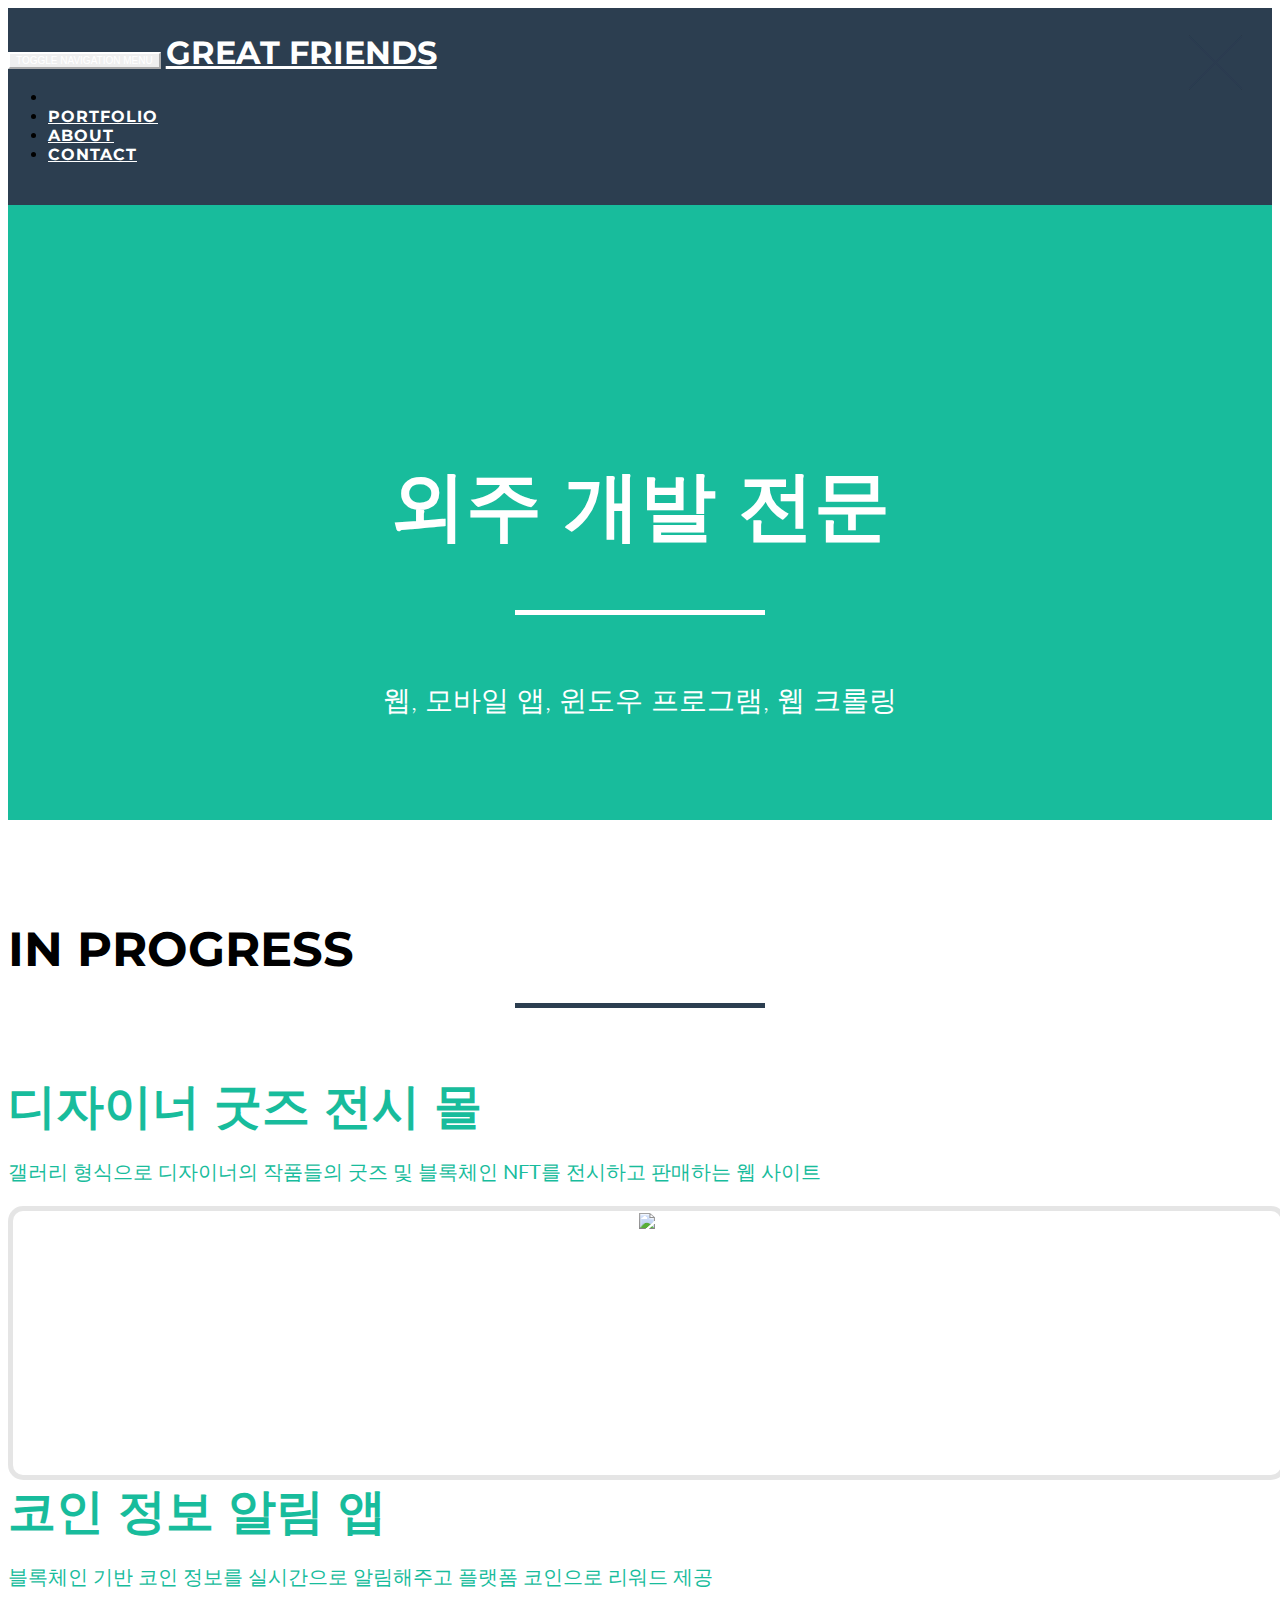
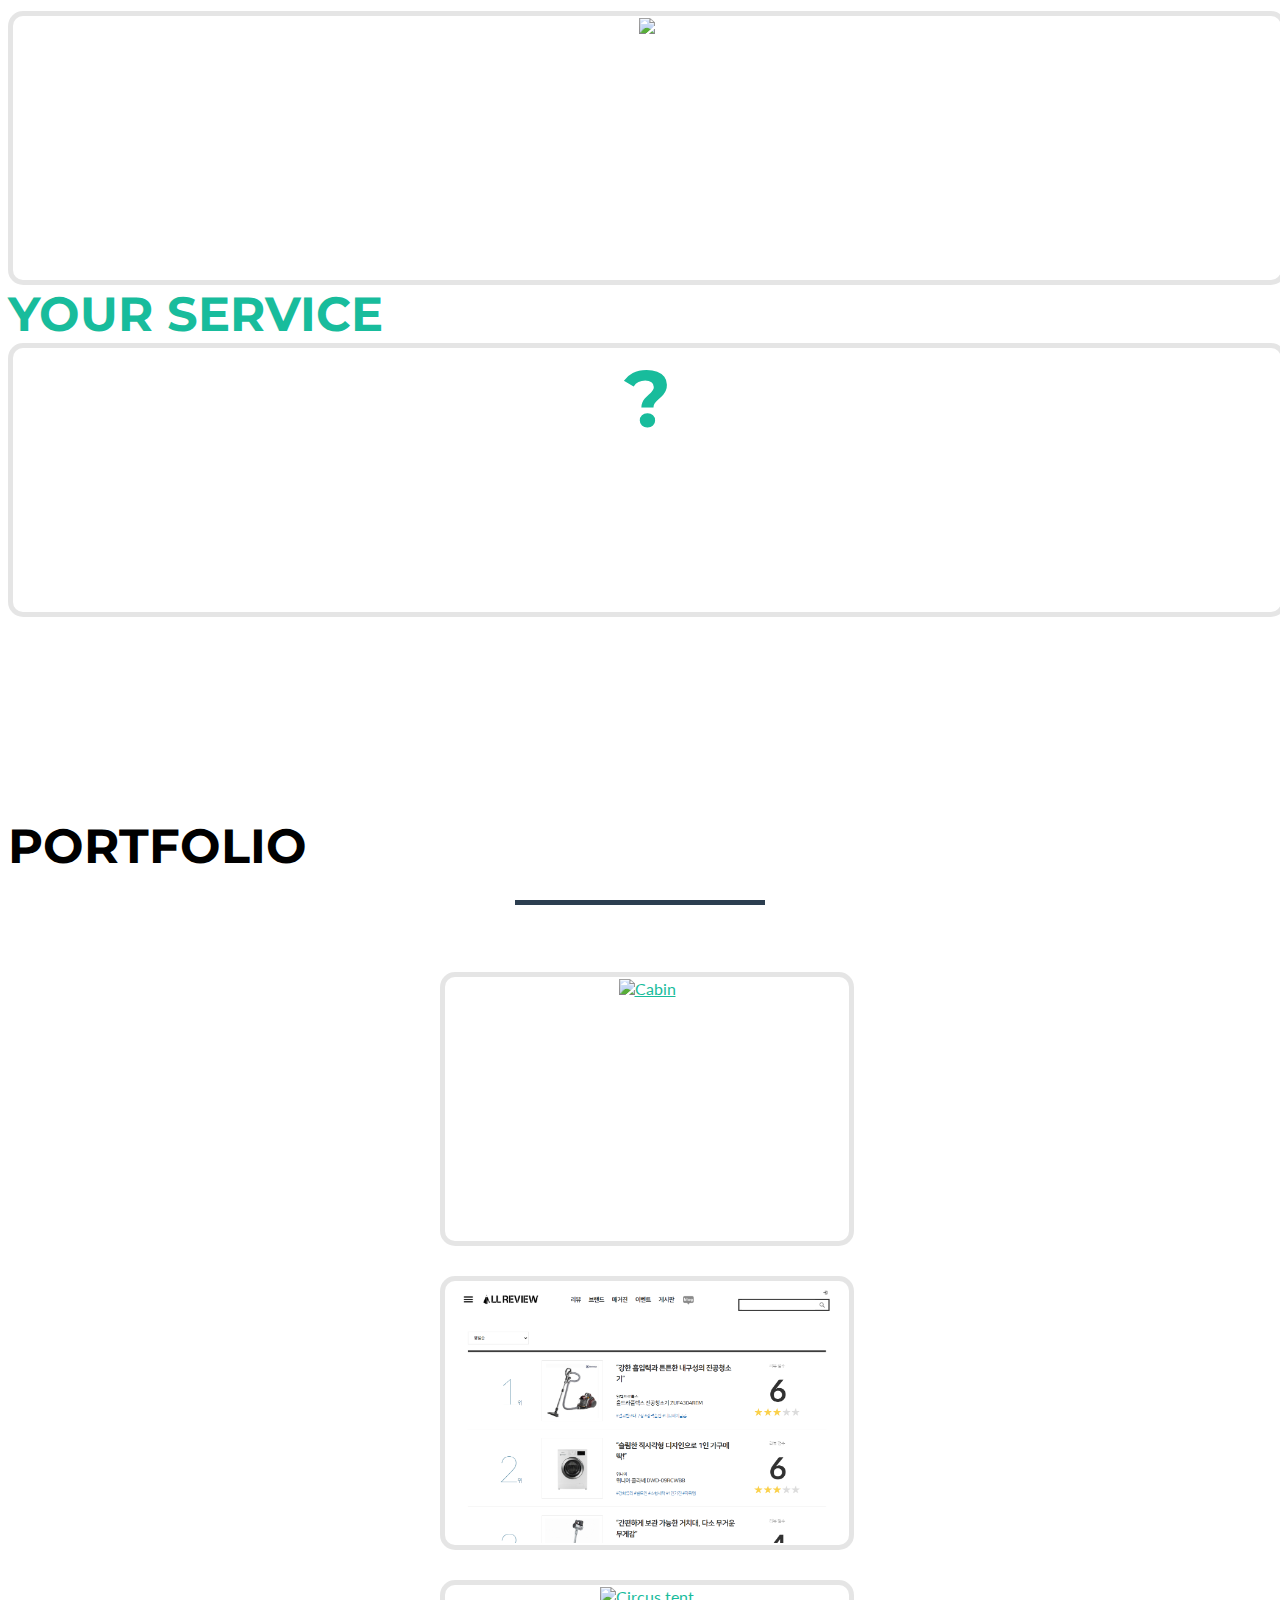
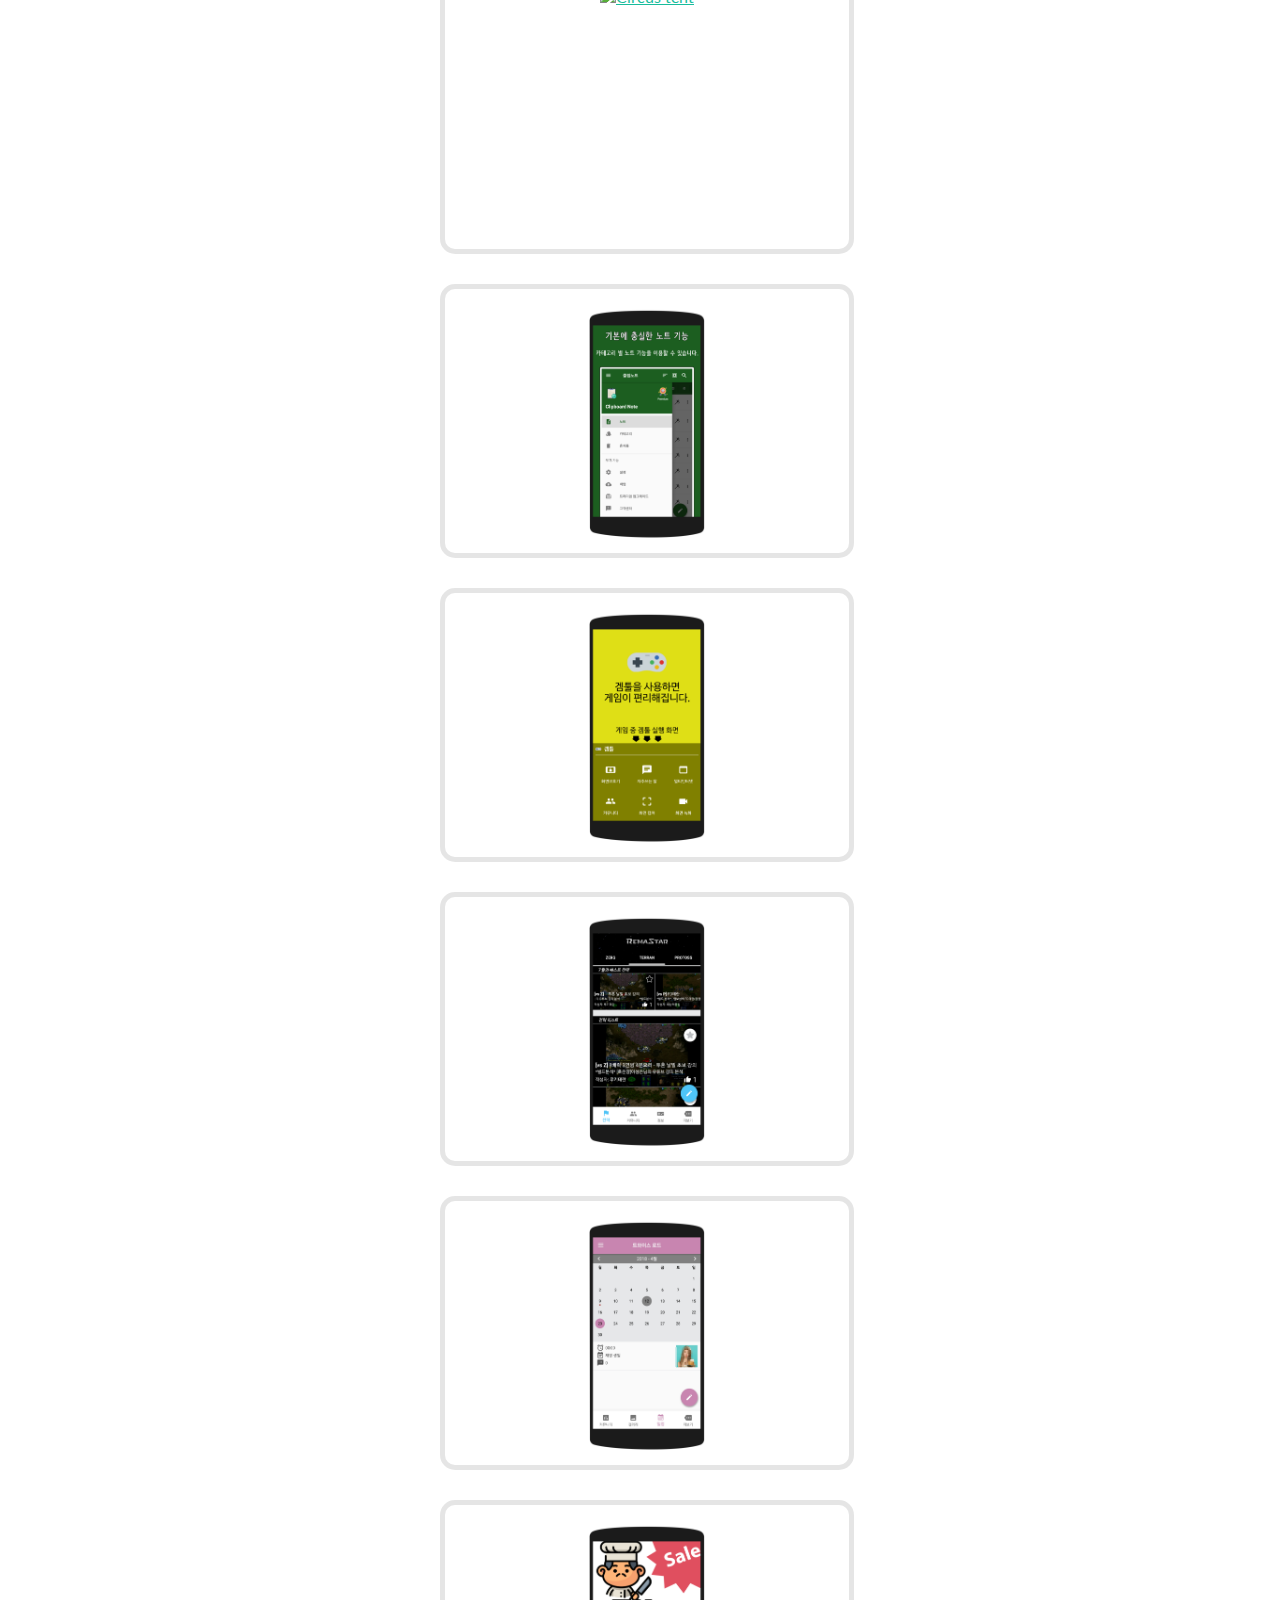
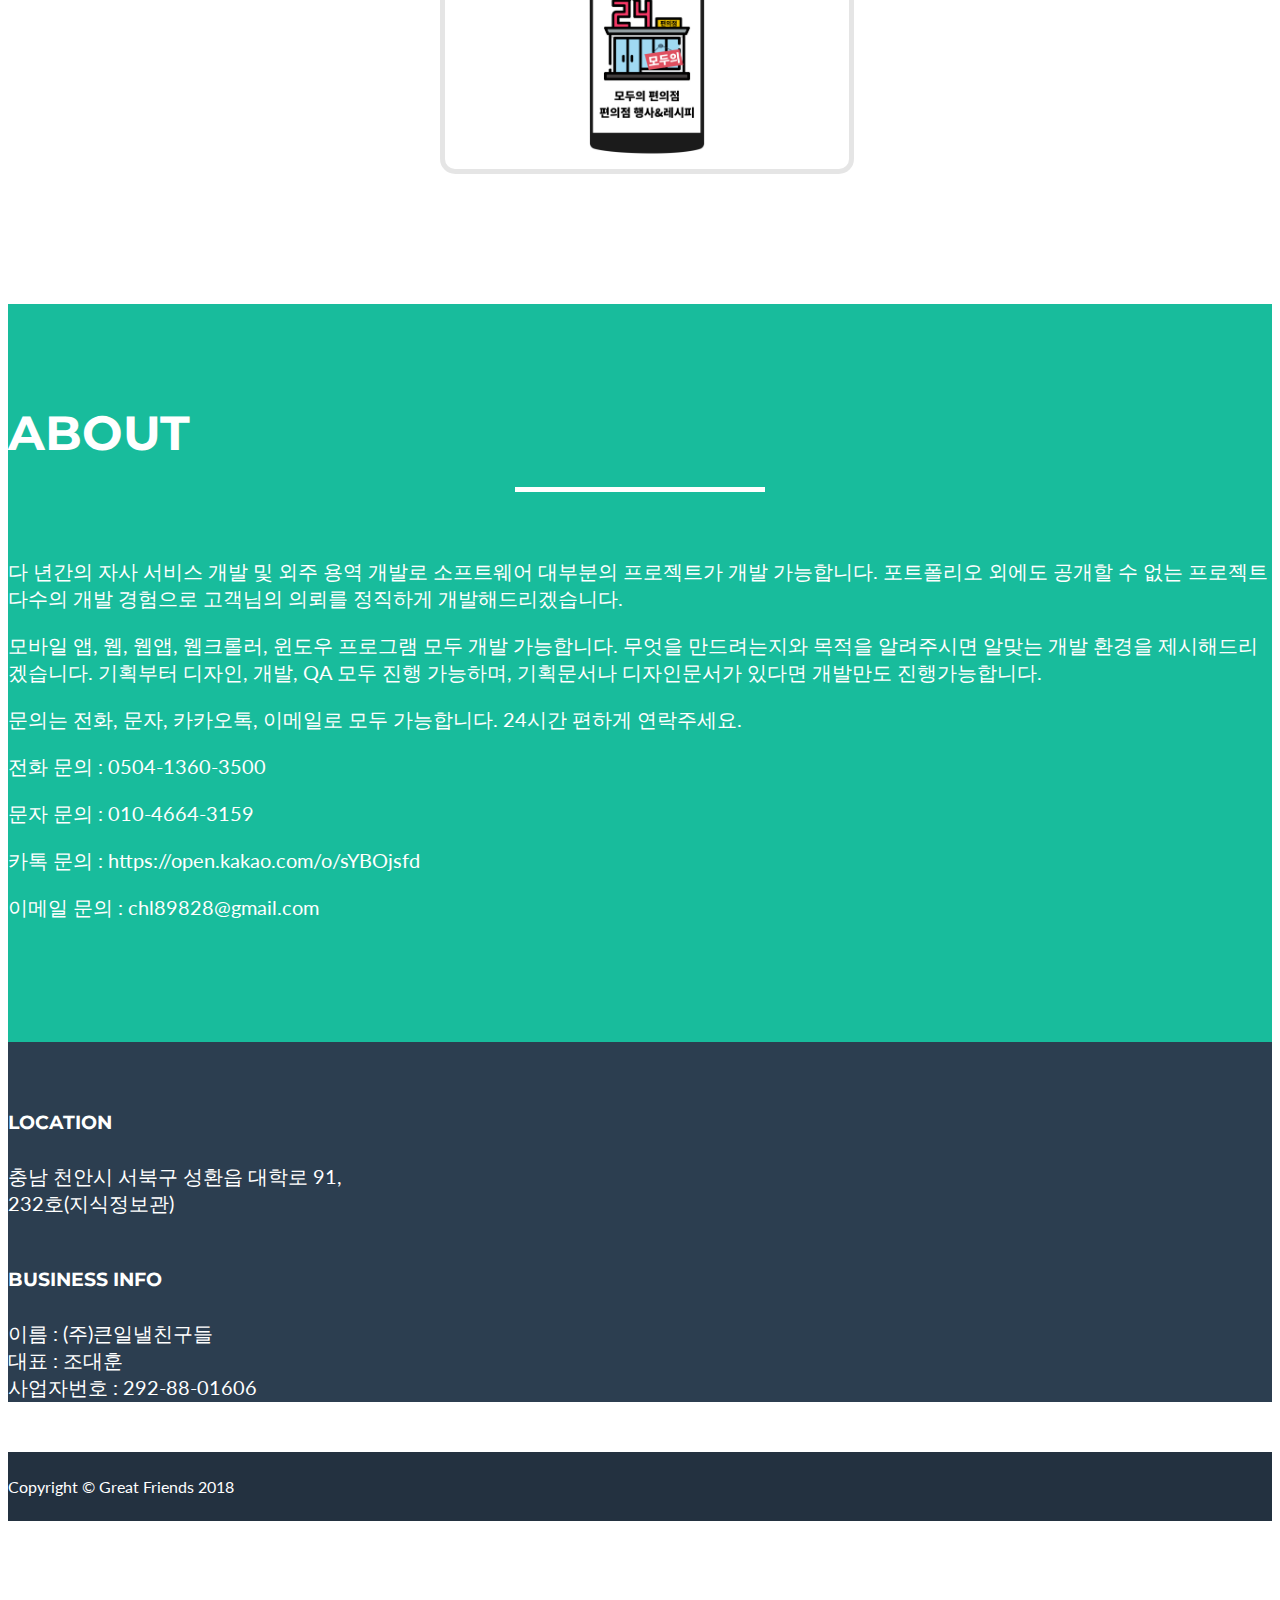
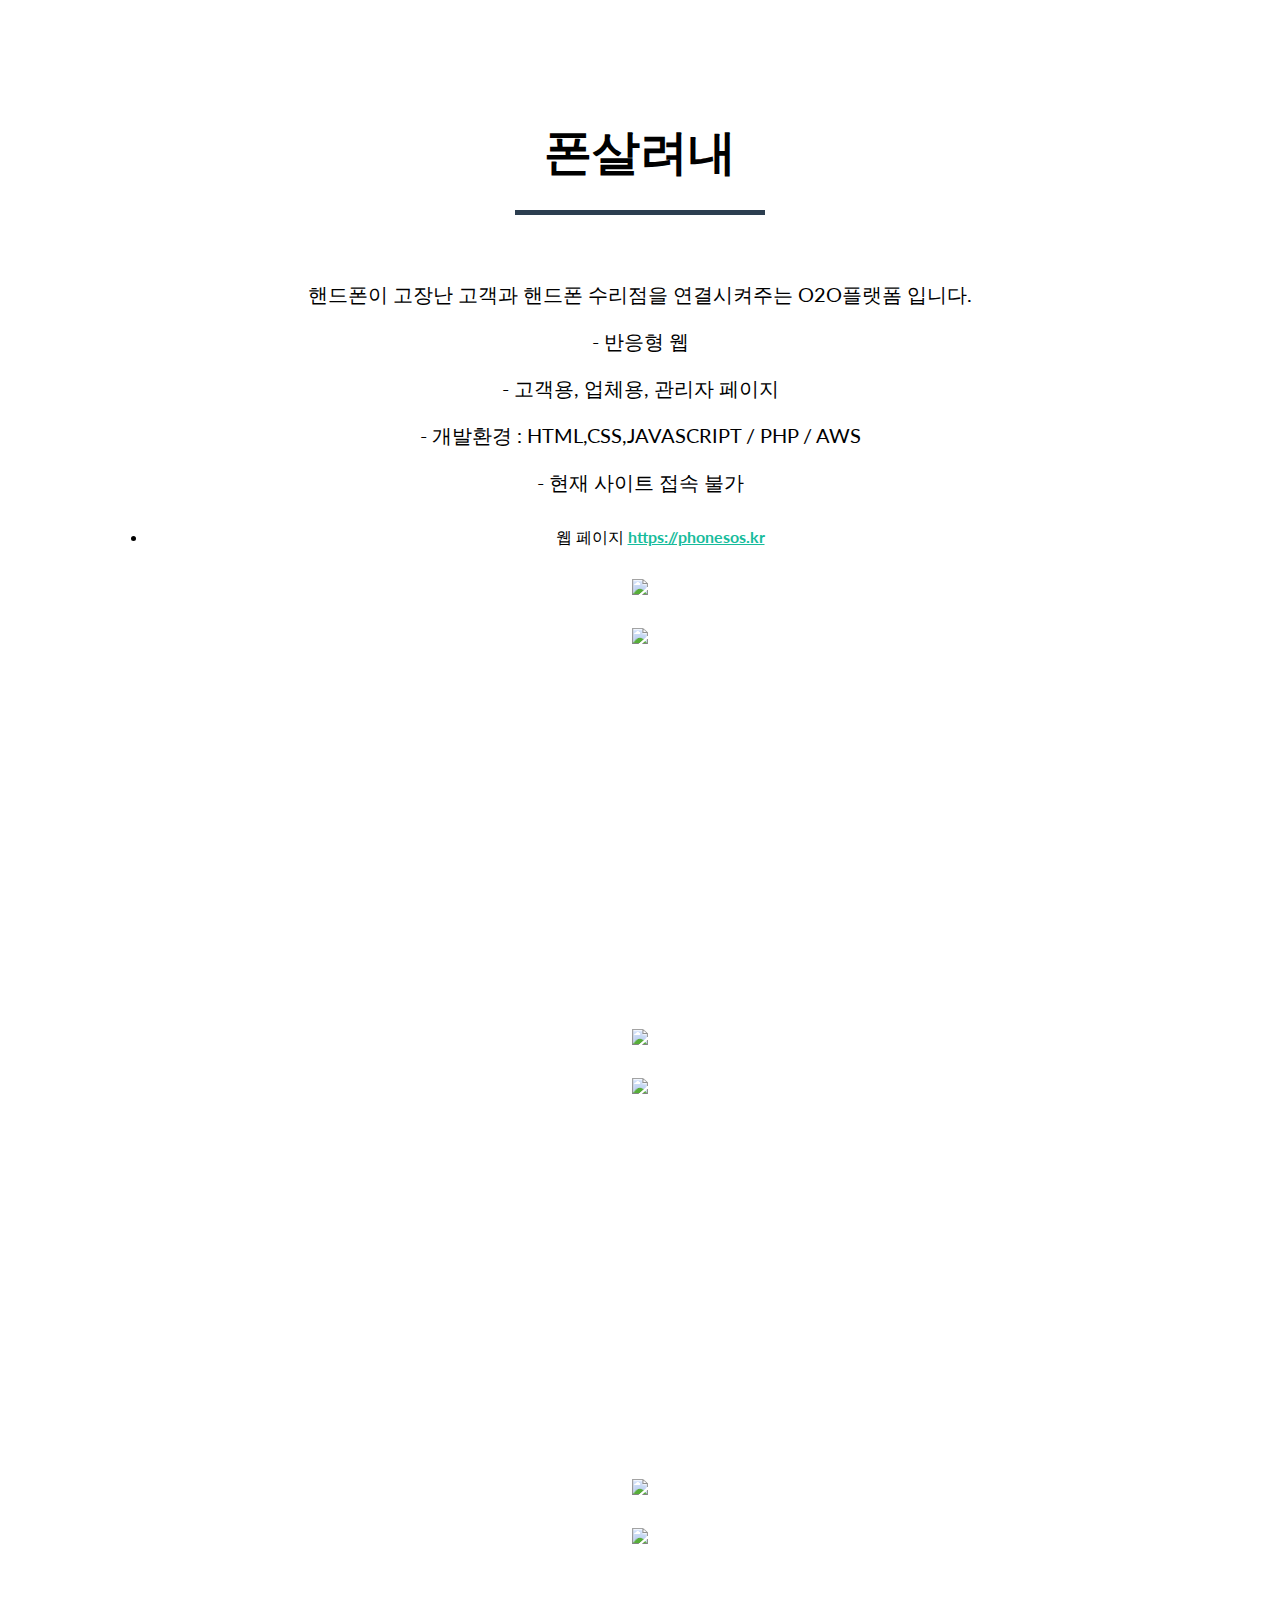
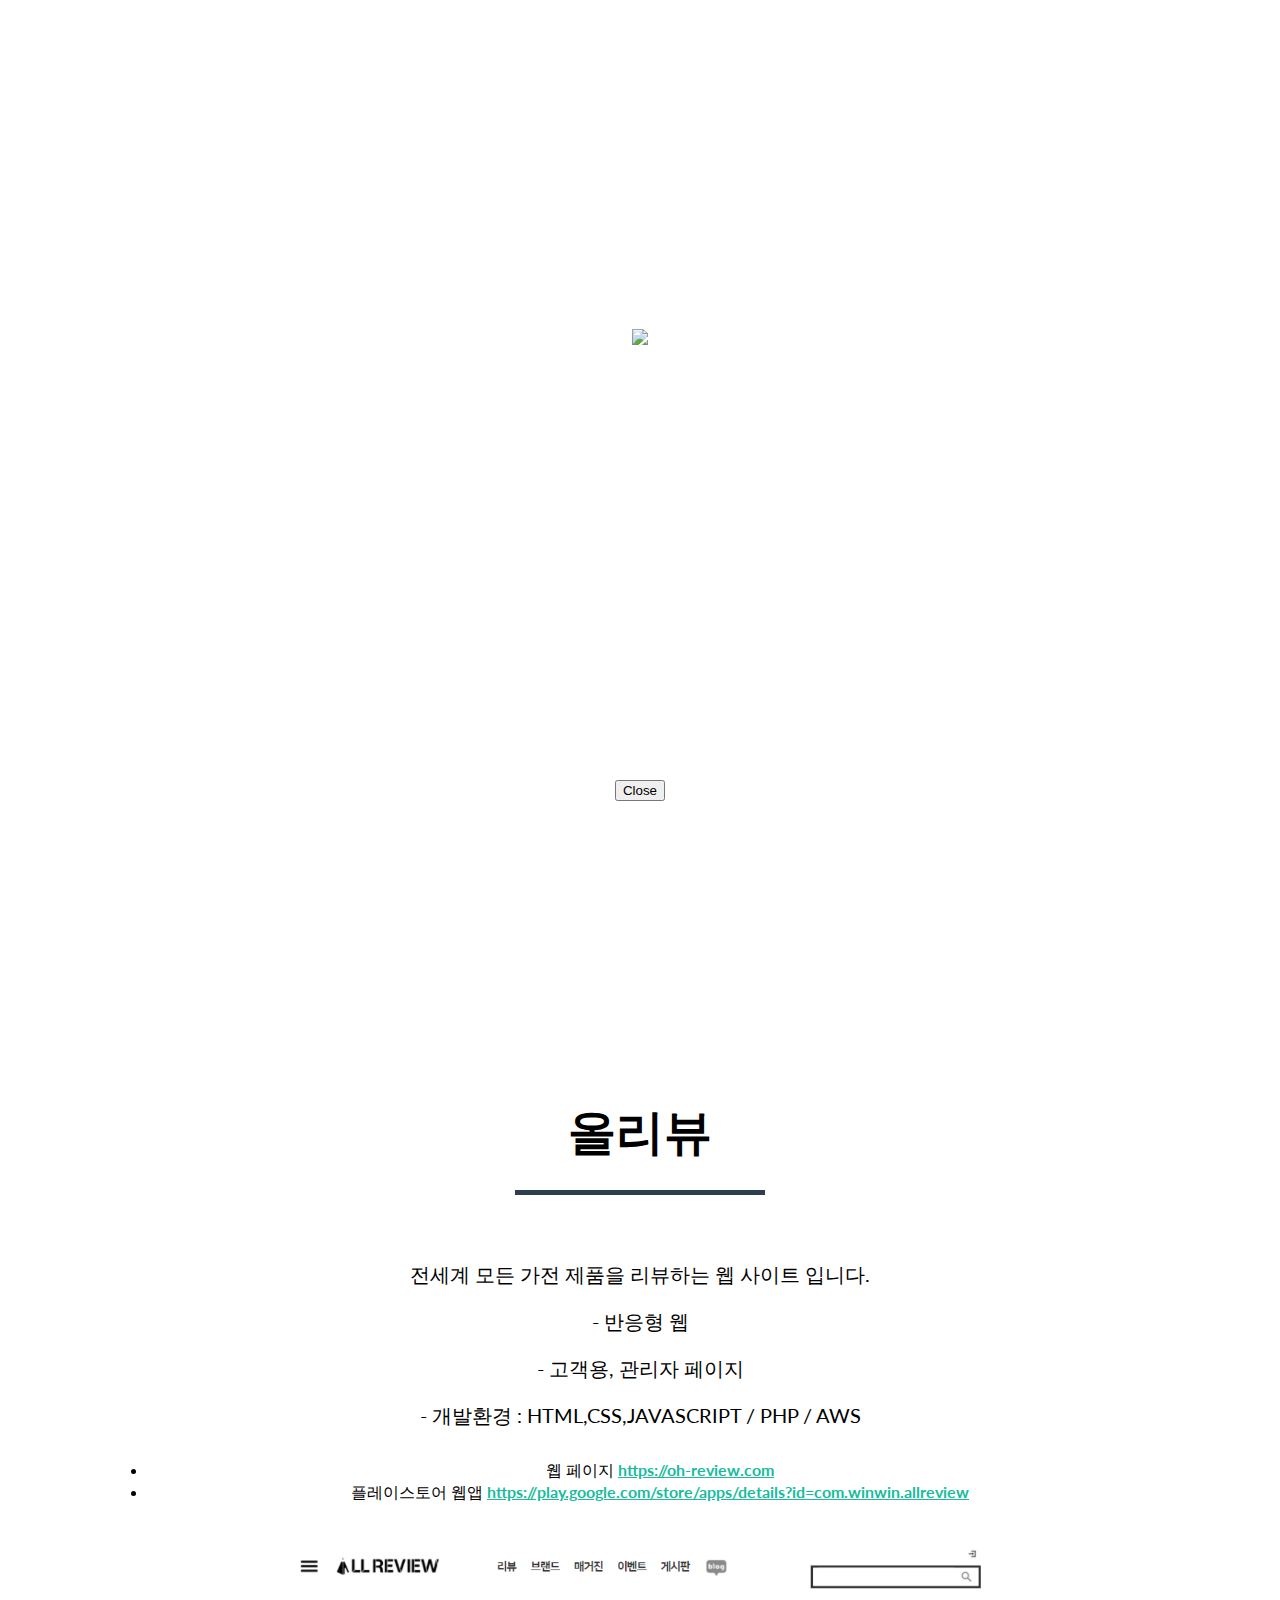
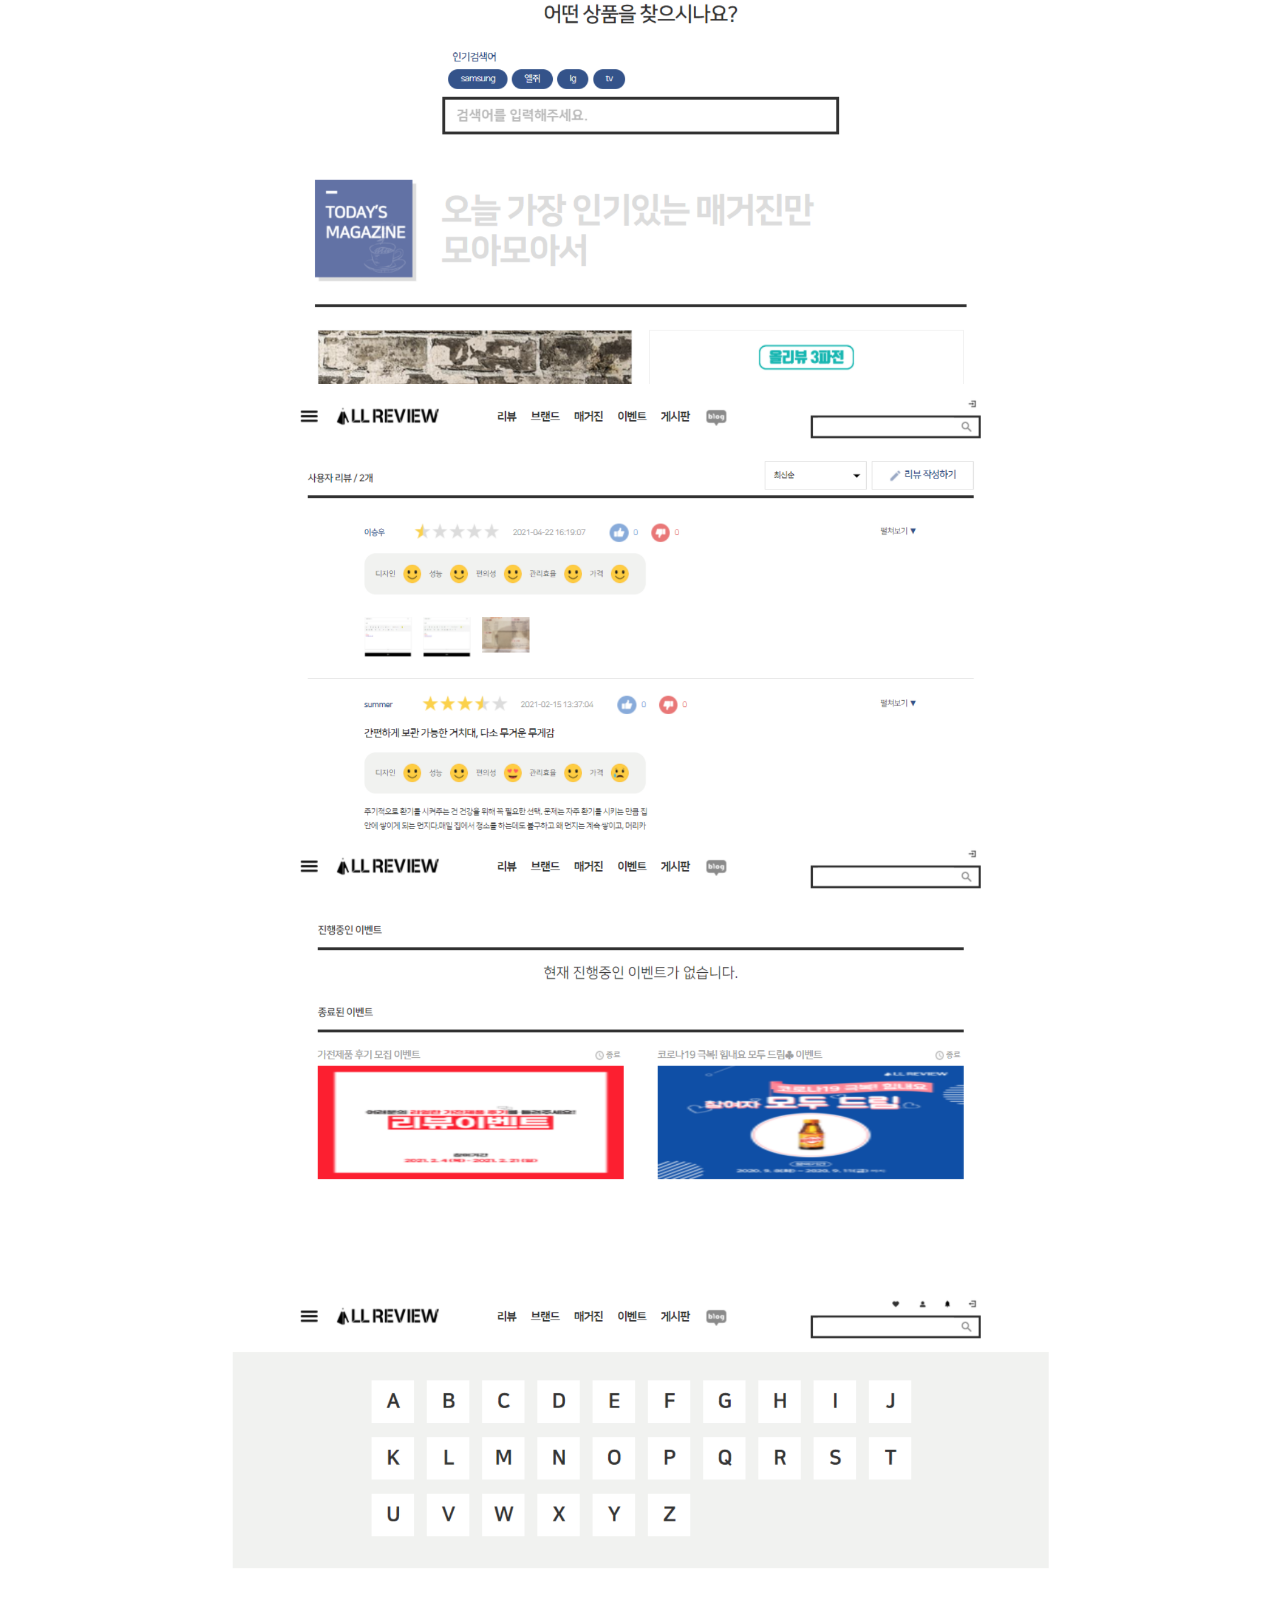
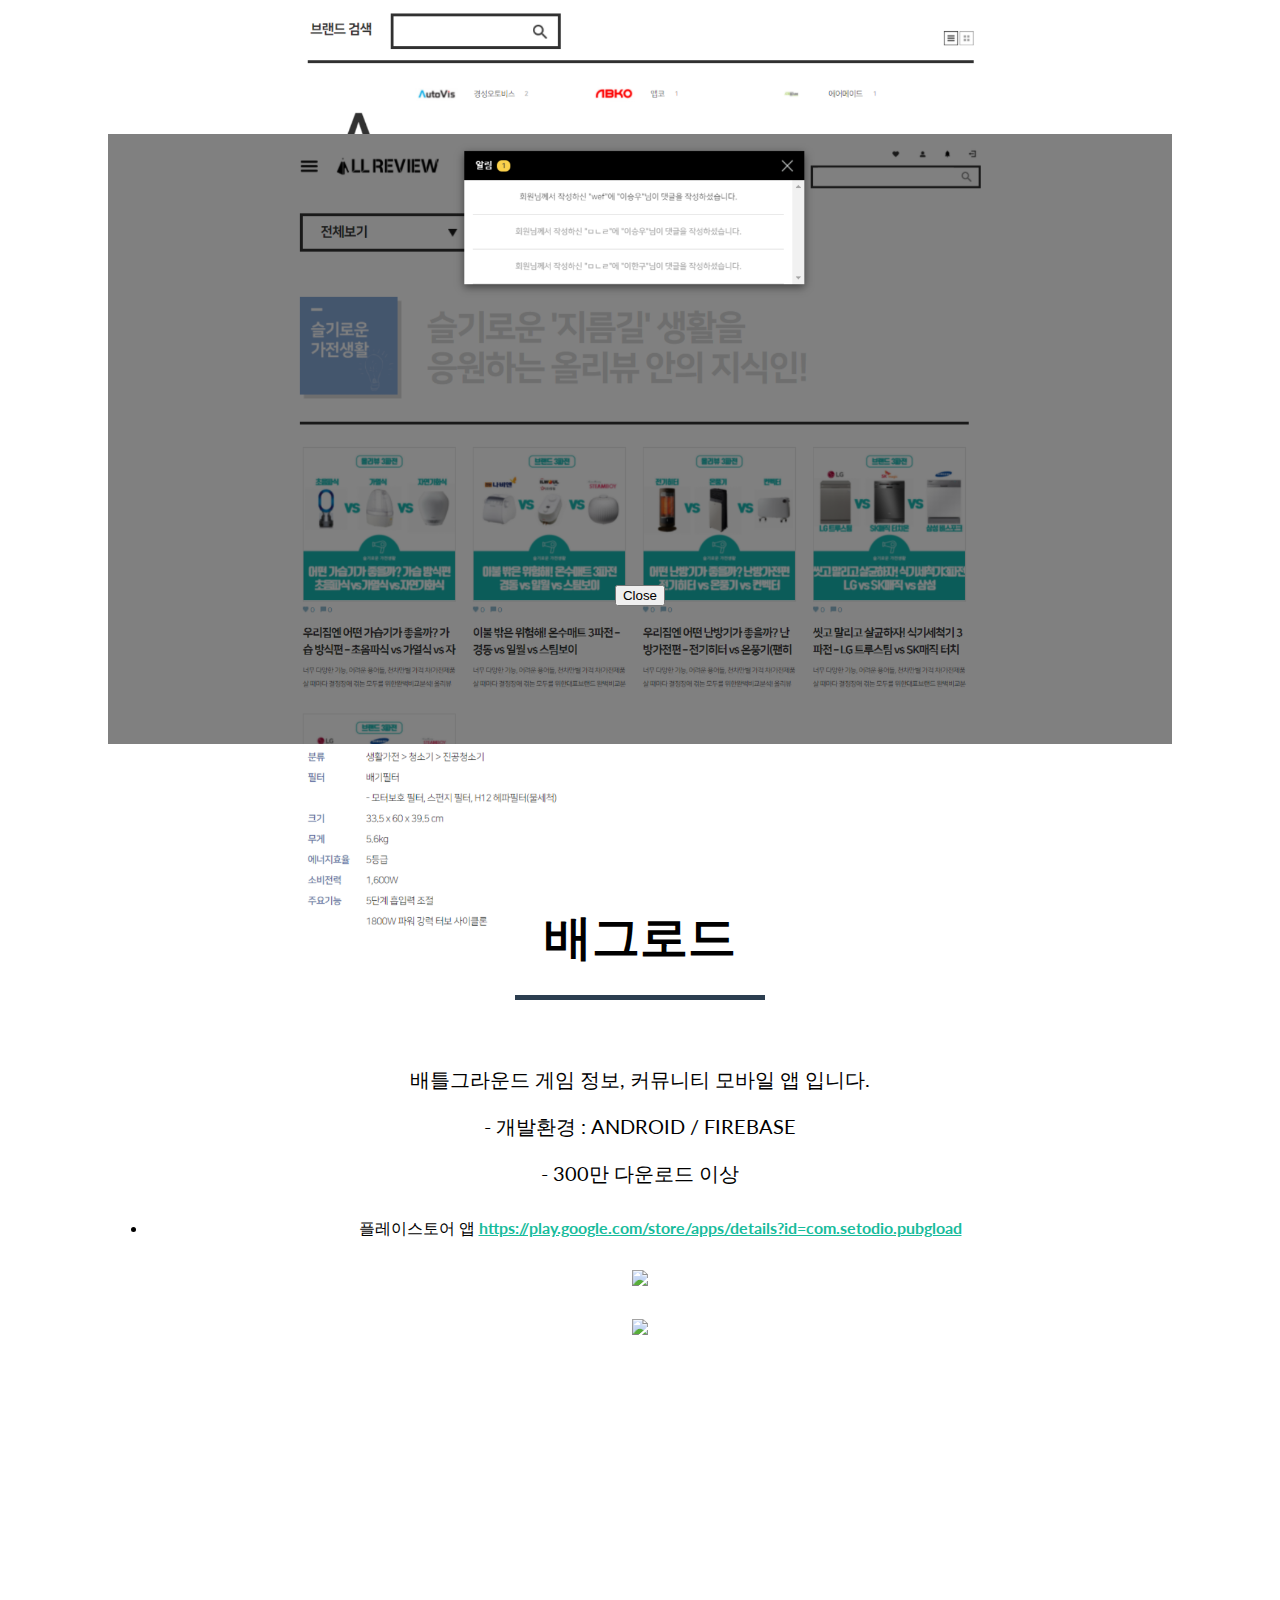
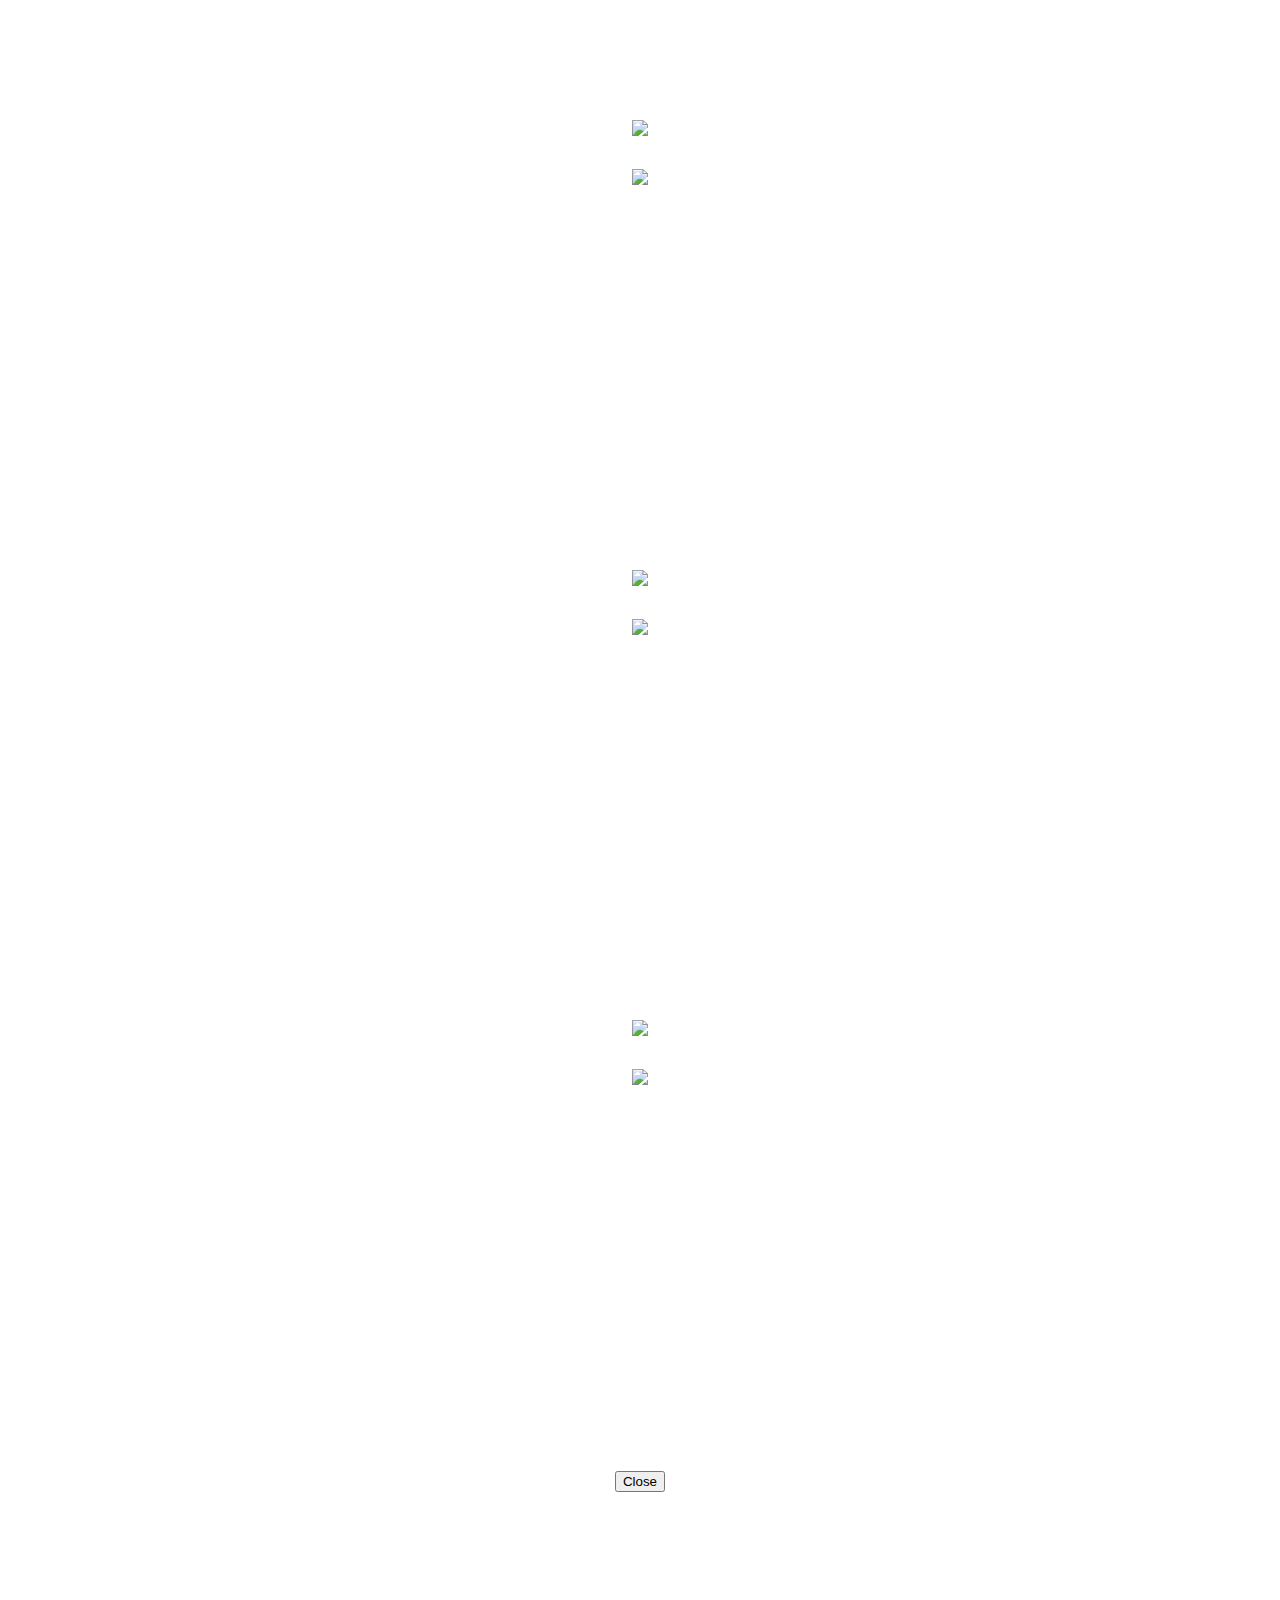
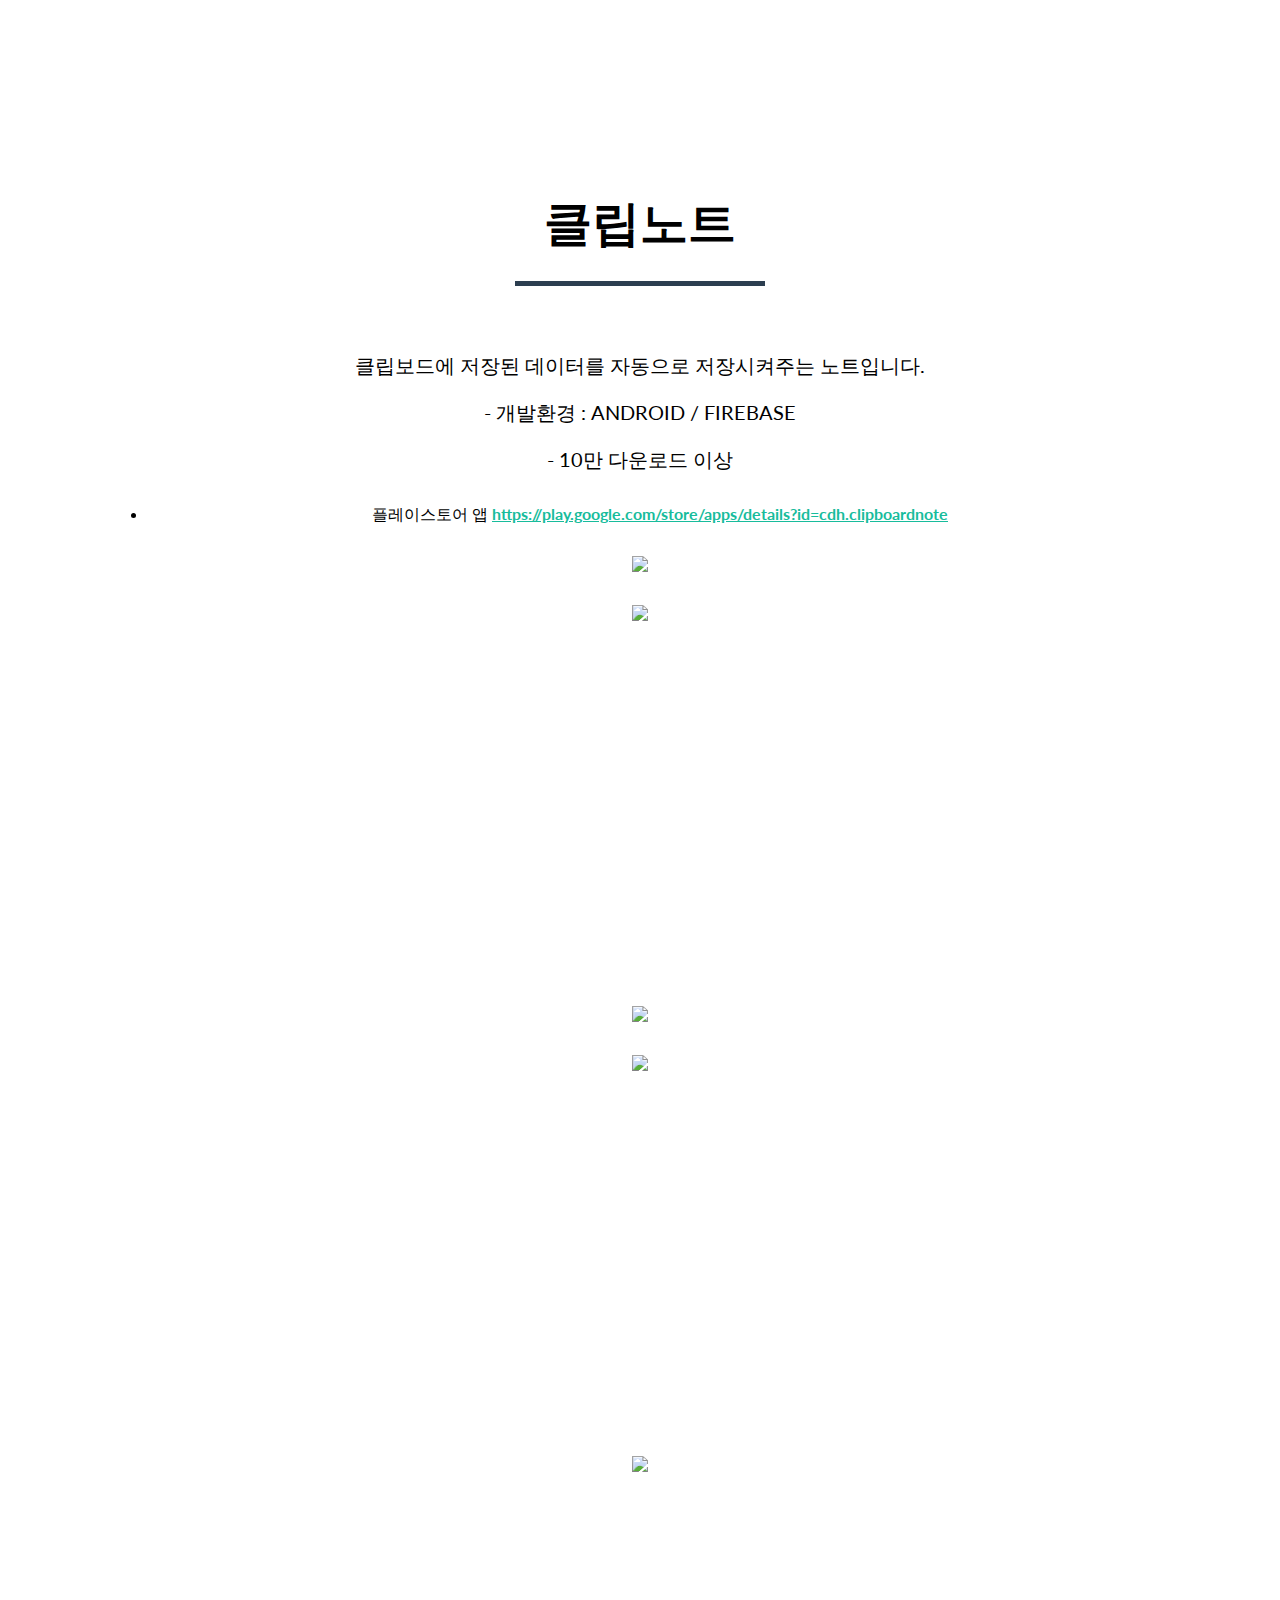
==== commit f0e7c0a1: "-og 추가" ====
--- a/index.html
+++ b/index.html
@@ -8,8 +8,13 @@
     <meta name="viewport" content="width=device-width, initial-scale=1">
     <meta name="description" content="">
     <meta name="author" content="">
-
-    <title>GreatFriends Portfolio</title>
+    
+    <meta property="og:title" content="큰일낼친구들">
+    <meta property="og:description" content="큰일낼친구들 포트폴리오">
+    <meta property="og:image" content="img/img_og.jpg">
+
+    <title>큰일낼친구들 포트폴리오</title>
+    <link rel="shortcut icon" href="img/logo_ci_black.png">
 
     <!-- Bootstrap Core CSS -->
     <link href="vendor/bootstrap/css/bootstrap.min.css" rel="stylesheet">
@@ -33,7 +38,6 @@
 
 <body id="page-top" class="index">
 <div id="skipnav"><a href="#maincontent">Skip to main content</a></div>
-
     <!-- Navigation -->
     <nav id="mainNav" class="navbar navbar-default navbar-fixed-top navbar-custom">
         <div class="container">
@@ -76,12 +80,70 @@
                     <div class="intro-text">
                         <h1 class="name">외주 개발 전문</h1>
                         <hr class="star-light">
-                        <span class="skills">Web, Mobile App, Windows Program</span>
+                        <span class="skills">웹, 모바일 앱, 윈도우 프로그램, 웹 크롤링</span>
                     </div>
                 </div>
             </div>
         </div>
     </header>
+
+
+    <!-- ING section -->
+    <section id="in-progress">
+        <div class="container">
+            <div class="row">
+                <div class="col-lg-12 text-center">
+                    <h2>In progress</h2>
+                    <hr class="star-primary">
+                </div>
+            </div>
+            <div class="row">
+                <div class="col-sm-4 portfolio-item">
+                    <a class="portfolio-link" data-toggle="modal">
+                        <div class="caption">
+                            <div class="caption-content">
+                                <h2>디자이너 굿즈 전시 몰</h2>
+                                <p>갤러리 형식으로 디자이너의 작품들의 굿즈 및 블록체인 NFT를 전시하고 판매하는 웹 사이트</p>
+                            </div>
+                        </div>
+                        <div class="portfolio-item__thumbnail">
+                            <img src="img/progress/art_mall.png" class="img-responsive" >
+                        </div>
+                    </a>
+                </div>
+                <div class="col-sm-4 portfolio-item">
+                    <a class="portfolio-link" data-toggle="modal">
+                        <div class="caption">
+                            <div class="caption-content">
+                                <h2>코인 정보 알림 앱</h2>
+                                <p>블록체인 기반 코인 정보를 실시간으로 알림해주고 플랫폼 코인으로 리워드 제공 </p>
+                            </div>
+                        </div>
+                        <div class="portfolio-item__thumbnail">
+                            <img src="img/progress/bit_info.png" class="img-responsive" >
+                        </div>
+                        
+                    </a>
+                </div>
+                <div class="col-sm-4 portfolio-item">
+                    <a class="portfolio-link" data-toggle="modal">
+                        <div class="caption">
+                            <div class="caption-content">
+                                <h2 style="font-weight: 700;">Your Service</h2>
+                                
+                            </div>
+                        </div>
+                        <div class="portfolio-item__thumbnail">
+                            <h2 style="font-size: 5em;">?</h2>
+                            <img  class="img-responsive" >
+                        </div>
+                    </a>
+                </div>
+
+            </div>
+        </div>
+    </section>
+
 
     <!-- Portfolio Grid Section -->
     <section id="portfolio">
@@ -128,10 +190,10 @@
                         <div class="portfolio-item__thumbnail">
                             <img src="img/portfolio/pubgload.png" class="img-responsive" alt="Circus tent">
                         </div>
-
-                        
-                    </a>
-                </div>
+                    </a>
+                </div>
+
+                
                 <div class="col-sm-4 portfolio-item">
                     <a href="#portfolioModal4" class="portfolio-link" data-toggle="modal">
                         <div class="caption">
@@ -140,7 +202,7 @@
                             </div>
                         </div>
                         <div class="portfolio-item__thumbnail">
-                            <img src="img/portfolio/fortload.png" class="img-responsive" alt="Circus tent">
+                            <img src="img/portfolio/clipnote.png" class="img-responsive" alt="Circus tent">
                         </div>
                     </a>
                 </div>
@@ -152,7 +214,7 @@
                             </div>
                         </div>
                         <div class="portfolio-item__thumbnail">
-                            <img src="img/portfolio/clipnote.png" class="img-responsive" alt="Circus tent">
+                            <img src="img/portfolio/gametool.png" class="img-responsive" alt="Circus tent">
                         </div>
                     </a>
                 </div>
@@ -164,7 +226,7 @@
                             </div>
                         </div>
                         <div class="portfolio-item__thumbnail">
-                            <img src="img/portfolio/gametool.png" class="img-responsive" alt="Circus tent">
+                            <img src="img/portfolio/remastar.png" class="img-responsive" alt="Circus tent">
                         </div>
                     </a>
                 </div>
@@ -176,24 +238,12 @@
                             </div>
                         </div>
                         <div class="portfolio-item__thumbnail">
-                            <img src="img/portfolio/remastar.png" class="img-responsive" alt="Circus tent">
-                        </div>
-                    </a>
-                </div>
-                <div class="col-sm-4 portfolio-item">
-                    <a href="#portfolioModal6" class="portfolio-link" data-toggle="modal">
-                        <div class="caption">
-                            <div class="caption-content">
-                                <i class="fa fa-search-plus fa-3x"></i>
-                            </div>
-                        </div>
-                        <div class="portfolio-item__thumbnail">
                             <img src="img/portfolio/twiceload.png" class="img-responsive" alt="Circus tent">
                         </div>
                     </a>
                 </div>
                 <div class="col-sm-4 portfolio-item">
-                    <a href="#portfolioModal6" class="portfolio-link" data-toggle="modal">
+                    <a href="#portfolioModal8" class="portfolio-link" data-toggle="modal">
                         <div class="caption">
                             <div class="caption-content">
                                 <i class="fa fa-search-plus fa-3x"></i>
@@ -217,24 +267,34 @@
                     <hr class="star-light">
                 </div>
             </div>
-            <div class="row">
+            <div class="row about">
                 <div class="col-lg-4 col-lg-offset-2">
-                    <p>Freelancer is a free bootstrap theme created by Start Bootstrap. The download includes the complete source files including HTML, CSS, and JavaScript as well as optional LESS stylesheets for easy customization.</p>
+                    <p>다 년간의 자사 서비스 개발 및 외주 용역 개발로 소프트웨어 대부분의 프로젝트가 개발 가능합니다. 포트폴리오 외에도 공개할 수 없는 프로젝트 다수의 개발 경험으로 고객님의 의뢰를 정직하게 개발해드리겠습니다.</p>
                 </div>
                 <div class="col-lg-4">
-                    <p>Whether you're a student looking to showcase your work, a professional looking to attract clients, or a graphic artist looking to share your projects, this template is the perfect starting point!</p>
-                </div>
-                <div class="col-lg-8 col-lg-offset-2 text-center">
-                    <a href="#" class="btn btn-lg btn-outline">
-                        <i class="fa fa-download"></i> Download Theme
-                    </a>
-                </div>
+                    <p>모바일 앱, 웹, 웹앱, 웹크롤러, 윈도우 프로그램 모두 개발 가능합니다. 무엇을 만드려는지와 목적을 알려주시면 알맞는 개발 환경을 제시해드리겠습니다. 기획부터 디자인, 개발, QA 모두 진행 가능하며, 기획문서나 디자인문서가 있다면 개발만도 진행가능합니다.</p>
+                </div>
+                
+                
+            </div>
+            <div class="row" id="contact">
+                <div class="col-lg-4 col-lg-offset-2">
+                    <p>문의는 전화, 문자, 카카오톡, 이메일로 모두 가능합니다. 24시간 편하게 연락주세요.</p>
+                </div>
+                <div class="col-lg-4">
+                    <p>전화 문의 : 0504-1360-3500</p>
+                    <p>문자 문의 : 010-4664-3159</p>
+                    <p>카톡 문의 : https://open.kakao.com/o/sYBOjsfd</p>
+                    <p>이메일 문의 : chl89828@gmail.com</p>
+                </div>
+                
+                
             </div>
         </div>
     </section>
 
     <!-- Contact Section -->
-    <section id="contact">
+    <section id="contact" style="display: none;">
         <div class="container">
             <div class="row">
                 <div class="col-lg-12 text-center">
@@ -293,35 +353,16 @@
         <div class="footer-above">
             <div class="container">
                 <div class="row">
-                    <div class="footer-col col-md-4">
+                    
+                    <div class="footer-col col-md-6">
                         <h3>Location</h3>
-                        <p>3481 Melrose Place
-                            <br>Beverly Hills, CA 90210</p>
-                    </div>
-                    <div class="footer-col col-md-4">
-                        <h3>Around the Web</h3>
-                        <ul class="list-inline">
-                            <li>
-                                <a href="#" class="btn-social btn-outline"><span class="sr-only">Facebook</span><i class="fa fa-fw fa-facebook"></i></a>
-                            </li>
-                            <li>
-                                <a href="#" class="btn-social btn-outline"><span class="sr-only">Google Plus</span><i class="fa fa-fw fa-google-plus"></i></a>
-                            </li>
-                            <li>
-                                <a href="#" class="btn-social btn-outline"><span class="sr-only">Twitter</span><i class="fa fa-fw fa-twitter"></i></a>
-                            </li>
-                            <li>
-                                <a href="#" class="btn-social btn-outline"><span class="sr-only">Linked In</span><i class="fa fa-fw fa-linkedin"></i></a>
-                            </li>
-                            <li>
-                                <a href="#" class="btn-social btn-outline"><span class="sr-only">Dribble</span><i class="fa fa-fw fa-dribbble"></i></a>
-                            </li>
-                        </ul>
-                    </div>
-                    <div class="footer-col col-md-4">
-                        <h3>About Freelancer</h3>
-                        <p>Freelance is a free to use, open source Bootstrap theme created by <a href="http://startbootstrap.com">Start Bootstrap</a>.</p>
-                    </div>
+                        <p>충남 천안시 서북구 성환읍 대학로 91,<br> 232호(지식정보관)</p>
+                    </div>
+                    <div class="footer-col col-md-6">
+                        <h3>Business Info</h3>
+                        <p>이름 : (주)큰일낼친구들<br>대표 : 조대훈<br>사업자번호 : 292-88-01606</p>
+                    </div>
+                  
                 </div>
             </div>
         </div>
@@ -329,7 +370,7 @@
             <div class="container">
                 <div class="row">
                     <div class="col-lg-12">
-                        Copyright &copy; Your Website 2016
+                        Copyright &copy; Great Friends 2018
                     </div>
                 </div>
             </div>
@@ -356,29 +397,48 @@
                 <div class="row">
                     <div class="col-lg-8 col-lg-offset-2">
                         <div class="modal-body">
-                            <h2>Project Title</h2>
+                            <h2>폰살려내</h2>
                             <hr class="star-primary">
-                            <img src="img/portfolio/phonesos.png" class="img-responsive img-centered" alt="">
-                            <p>Use this area of the page to describe your project. The icon above is part of a free icon set by <a href="https://sellfy.com/p/8Q9P/jV3VZ/">Flat Icons</a>. On their website, you can download their free set with 16 icons, or you can purchase the entire set with 146 icons for only $12!</p>
+                            <p>핸드폰이 고장난 고객과 핸드폰 수리점을 연결시켜주는 O2O플랫폼 입니다.</p>
+                            <p>- 반응형 웹</p>
+                            <p>- 고객용, 업체용, 관리자 페이지</p>
+                            <p>- 개발환경 : HTML,CSS,JAVASCRIPT / PHP / AWS</p>
+                            <p>- 현재 사이트 접속 불가</p>
                             <ul class="list-inline item-details">
-                                <li>Client:
-                                    <strong><a href="http://startbootstrap.com">Start Bootstrap</a>
+                                <li>웹 페이지
+                                    <strong><a href="https://phonesos.kr">https://phonesos.kr</a>
                                     </strong>
                                 </li>
-                                <li>Date:
-                                    <strong><a href="http://startbootstrap.com">April 2014</a>
-                                    </strong>
-                                </li>
-                                <li>Service:
-                                    <strong><a href="http://startbootstrap.com">Web Development</a>
-                                    </strong>
-                                </li>
+                               
                             </ul>
-                            <button type="button" class="btn btn-default" data-dismiss="modal"><i class="fa fa-times"></i> Close</button>
-                        </div>
-                    </div>
-                </div>
-            </div>
+                        </div>
+                    </div>
+                </div>
+            </div>
+           
+            <div class="portfolio1__imgs">
+                <div class="modal-content__imgs">
+                    <div class="col-sm-6"><img src="img/portfolio/phonesos/1.jpg"/></div>
+                    <div class="col-sm-6"><img src="img/portfolio/phonesos/2.jpg"/></div>
+                </div>
+                <div class="modal-content__imgs">
+                    <div class="col-sm-6"><img src="img/portfolio/phonesos/3.jpg"/></div>
+                    <div class="col-sm-6"><img src="img/portfolio/phonesos/4.jpg"/></div>
+                </div>
+                <div class="modal-content__imgs">
+                    <div class="col-sm-6"><img src="img/portfolio/phonesos/5.jpg"/></div>
+                    <div class="col-sm-6"><img src="img/portfolio/phonesos/6.jpg"/></div>
+                </div>
+                <div class="modal-content__imgs">
+                    <div class="col-sm-6"><img src="img/portfolio/phonesos/7.jpg"/></div>
+                    <div class="col-sm-6"><img /></div>
+                </div>
+            </div>
+                
+            <div>
+                <button type="button" class="btn btn-default" data-dismiss="modal"><i class="fa fa-times"></i> Close</button>
+            </div>
+            
         </div>
     </div>
     <div class="portfolio-modal modal fade" id="portfolioModal2" tabindex="-1" role="dialog" aria-hidden="true">
@@ -397,6 +457,7 @@
                             <hr class="star-primary">
                             <p>전세계 모든 가전 제품을 리뷰하는 웹 사이트 입니다. </p>
                             <p>- 반응형 웹</p>
+                            <p>- 고객용, 관리자 페이지</p>
                             <p>- 개발환경 : HTML,CSS,JAVASCRIPT / PHP / AWS</p>
                             <ul class="list-inline item-details">
                                 <li>웹 페이지
@@ -413,6 +474,7 @@
                     </div>
                 </div>
             </div>
+           
             <div class="modal-content__imgs">
                 <div class="col-sm-6"><img src="img/portfolio/allreview/1.png"/></div>
                 <div class="col-sm-6"><img src="img/portfolio/allreview/2.png"/></div>
@@ -431,7 +493,7 @@
             </div>
             <div class="modal-content__imgs">
                 <div class="col-sm-6"><img src="img/portfolio/allreview/9.png"/></div>
-                <div class="col-sm-6"></div>
+                
             </div>
             <button type="button" class="btn btn-default" data-dismiss="modal"><i class="fa fa-times"></i> Close</button>
         </div>
@@ -449,24 +511,38 @@
                 <div class="row">
                     <div class="col-lg-8 col-lg-offset-2">
                         <div class="modal-body">
-                            <h2>Project Title</h2>
+                            <h2>배그로드</h2>
                             <hr class="star-primary">
-                            <img src="img/portfolio/circus.png" class="img-responsive img-centered" alt="">
-                            <p>Use this area of the page to describe your project. The icon above is part of a free icon set by <a href="https://sellfy.com/p/8Q9P/jV3VZ/">Flat Icons</a>. On their website, you can download their free set with 16 icons, or you can purchase the entire set with 146 icons for only $12!</p>
+                            <p>배틀그라운드 게임 정보, 커뮤니티 모바일 앱 입니다. </p>
+                            
+                            <p>- 개발환경 : ANDROID / FIREBASE</p>
+                            <p>- 300만 다운로드 이상</p>
                             <ul class="list-inline item-details">
-                                <li>Client:
-                                    <strong><a href="http://startbootstrap.com">Start Bootstrap</a>
-                                    </strong>
-                                </li>
-                                <li>Date:
-                                    <strong><a href="http://startbootstrap.com">April 2014</a>
-                                    </strong>
-                                </li>
-                                <li>Service:
-                                    <strong><a href="http://startbootstrap.com">Web Development</a>
+                                <li>플레이스토어 앱
+                                    <strong><a href="https://play.google.com/store/apps/details?id=com.setodio.pubgload">https://play.google.com/store/apps/details?id=com.setodio.pubgload</a>
                                     </strong>
                                 </li>
                             </ul>
+
+                            <div class="portfolio-imgs-mapp">
+                                <div class="modal-content__imgs">
+                                    <div class="col-sm-6"><img src="img/portfolio/pubgload/1.png"/></div>
+                                    <div class="col-sm-6"><img src="img/portfolio/pubgload/2.png"/></div>
+                                </div>
+                                <div class="modal-content__imgs">
+                                    <div class="col-sm-6"><img src="img/portfolio/pubgload/3.png"/></div>
+                                    <div class="col-sm-6"><img src="img/portfolio/pubgload/4.png"/></div>
+                                </div>
+                                <div class="modal-content__imgs">
+                                    <div class="col-sm-6"><img src="img/portfolio/pubgload/5.png"/></div>
+                                    <div class="col-sm-6"><img src="img/portfolio/pubgload/6.png"/></div>
+                                </div>
+                                <div class="modal-content__imgs">
+                                    <div class="col-sm-6"><img src="img/portfolio/pubgload/7.png"/></div>
+                                    <div class="col-sm-6"><img src="img/portfolio/pubgload/8.png"/></div>
+                                </div>
+                            </div>
+                            
                             <button type="button" class="btn btn-default" data-dismiss="modal"><i class="fa fa-times"></i> Close</button>
                         </div>
                     </div>
@@ -486,24 +562,35 @@
                 <div class="row">
                     <div class="col-lg-8 col-lg-offset-2">
                         <div class="modal-body">
-                            <h2>Project Title</h2>
+                            <h2>클립노트</h2>
                             <hr class="star-primary">
-                            <img src="img/portfolio/game.png" class="img-responsive img-centered" alt="">
-                            <p>Use this area of the page to describe your project. The icon above is part of a free icon set by <a href="https://sellfy.com/p/8Q9P/jV3VZ/">Flat Icons</a>. On their website, you can download their free set with 16 icons, or you can purchase the entire set with 146 icons for only $12!</p>
+                            <p>클립보드에 저장된 데이터를 자동으로 저장시켜주는 노트입니다.</p>
+                            
+                            <p>- 개발환경 : ANDROID / FIREBASE</p>
+                            <p>- 10만 다운로드 이상</p>
                             <ul class="list-inline item-details">
-                                <li>Client:
-                                    <strong><a href="http://startbootstrap.com">Start Bootstrap</a>
-                                    </strong>
-                                </li>
-                                <li>Date:
-                                    <strong><a href="http://startbootstrap.com">April 2014</a>
-                                    </strong>
-                                </li>
-                                <li>Service:
-                                    <strong><a href="http://startbootstrap.com">Web Development</a>
+                                <li>플레이스토어 앱
+                                    <strong><a href="https://play.google.com/store/apps/details?id=cdh.clipboardnote">https://play.google.com/store/apps/details?id=cdh.clipboardnote</a>
                                     </strong>
                                 </li>
                             </ul>
+
+                            <div class="portfolio-imgs-mapp">
+                                <div class="modal-content__imgs">
+                                    <div class="col-sm-6"><img src="img/portfolio/clipnote/1.jpg"/></div>
+                                    <div class="col-sm-6"><img src="img/portfolio/clipnote/2.jpg"/></div>
+                                </div>
+                                <div class="modal-content__imgs">
+                                    <div class="col-sm-6"><img src="img/portfolio/clipnote/3.jpg"/></div>
+                                    <div class="col-sm-6"><img src="img/portfolio/clipnote/4.jpg"/></div>
+                                </div>
+                                <div class="modal-content__imgs">
+                                    <div class="col-sm-6"><img src="img/portfolio/clipnote/5.jpg"/></div>
+                                    <div class="col-sm-6"></div>
+                                </div>
+                                
+                            </div>
+                            
                             <button type="button" class="btn btn-default" data-dismiss="modal"><i class="fa fa-times"></i> Close</button>
                         </div>
                     </div>
@@ -523,24 +610,26 @@
                 <div class="row">
                     <div class="col-lg-8 col-lg-offset-2">
                         <div class="modal-body">
-                            <h2>Project Title</h2>
+                            <h2>겜툴</h2>
                             <hr class="star-primary">
-                            <img src="img/portfolio/safe.png" class="img-responsive img-centered" alt="">
-                            <p>Use this area of the page to describe your project. The icon above is part of a free icon set by <a href="https://sellfy.com/p/8Q9P/jV3VZ/">Flat Icons</a>. On their website, you can download their free set with 16 icons, or you can purchase the entire set with 146 icons for only $12!</p>
-                            <ul class="list-inline item-details">
-                                <li>Client:
-                                    <strong><a href="http://startbootstrap.com">Start Bootstrap</a>
-                                    </strong>
-                                </li>
-                                <li>Date:
-                                    <strong><a href="http://startbootstrap.com">April 2014</a>
-                                    </strong>
-                                </li>
-                                <li>Service:
-                                    <strong><a href="http://startbootstrap.com">Web Development</a>
-                                    </strong>
-                                </li>
-                            </ul>
+                            <p>모바일 게임을 할 때 유용한 기능들을 제공하는 앱입니다.</p>
+                            
+                            <p>- 개발환경 : ANDROID</p>
+                            <p>- 현재 서비스 종료</p>
+                            
+                            <div class="portfolio-imgs-mapp">
+                                <div class="modal-content__imgs">
+                                    <div class="col-sm-6"><img src="img/portfolio/gametool/1.png"/></div>
+                                    <div class="col-sm-6"><img src="img/portfolio/gametool/2.png"/></div>
+                                </div>
+                                <div class="modal-content__imgs">
+                                    <div class="col-sm-6"><img src="img/portfolio/gametool/3.png"/></div>
+                                    <div class="col-sm-6"><img src="img/portfolio/gametool/4.png"/></div>
+                                </div>
+                               
+                                
+                            </div>
+                            
                             <button type="button" class="btn btn-default" data-dismiss="modal"><i class="fa fa-times"></i> Close</button>
                         </div>
                     </div>
@@ -560,25 +649,126 @@
                 <div class="row">
                     <div class="col-lg-8 col-lg-offset-2">
                         <div class="modal-body">
-                            <h2>Project Title</h2>
-                            <hr class="star-primary">
-                            <img src="img/portfolio/submarine.png" class="img-responsive img-centered" alt="">
-                            <p>Use this area of the page to describe your project. The icon above is part of a free icon set by <a href="https://sellfy.com/p/8Q9P/jV3VZ/">Flat Icons</a>. On their website, you can download their free set with 16 icons, or you can purchase the entire set with 146 icons for only $12!</p>
-                            <ul class="list-inline item-details">
-                                <li>Client:
-                                    <strong><a href="http://startbootstrap.com">Start Bootstrap</a>
-                                    </strong>
-                                </li>
-                                <li>Date:
-                                    <strong><a href="http://startbootstrap.com">April 2014</a>
-                                    </strong>
-                                </li>
-                                <li>Service:
-                                    <strong><a href="http://startbootstrap.com">Web Development</a>
-                                    </strong>
-                                </li>
-                            </ul>
-                            <button id="btnSubmit" type="button" class="btn btn-default" data-dismiss="modal"><i class="fa fa-times"></i> Close</button>
+                            <div class="modal-body">
+                                <h2>리마스타</h2>
+                                <hr class="star-primary">
+                                <p>스타크래프트 전략, 정보, 커뮤니티 앱입니다.</p>
+                                
+                                <p>- 개발환경 : ANDROID</p>
+                                <p>- 현재 서비스 종료</p>
+                                
+                                <div class="portfolio-imgs-mapp">
+                                    <div class="modal-content__imgs">
+                                        <div class="col-sm-6"><img src="img/portfolio/remastar/1.png"/></div>
+                                        <div class="col-sm-6"><img src="img/portfolio/remastar/2.png"/></div>
+                                    </div>
+                                    <div class="modal-content__imgs">
+                                        <div class="col-sm-6"><img src="img/portfolio/remastar/3.png"/></div>
+                                        <div class="col-sm-6"><img src="img/portfolio/remastar/4.png"/></div>
+                                    </div>
+                                    <div class="modal-content__imgs">
+                                        <div class="col-sm-6"><img src="img/portfolio/remastar/5.png"/></div>
+                                        <div class="col-sm-6"><img src="img/portfolio/remastar/6.png"/></div>
+                                    </div>
+                                    <div class="modal-content__imgs">
+                                        <div class="col-sm-6"><img src="img/portfolio/remastar/7.png"/></div>
+                                        <div class="col-sm-6"><img src="img/portfolio/remastar/8.png"/></div>
+                                    </div>
+                                    <div class="modal-content__imgs">
+                                        <div class="col-sm-6"><img src="img/portfolio/remastar/9.png"/></div>
+                                        <div class="col-sm-6"><img src="img/portfolio/remastar/10.png"/></div>
+                                    </div>
+                                    
+                                </div>
+                                
+                                <button type="button" class="btn btn-default" data-dismiss="modal"><i class="fa fa-times"></i> Close</button>
+                            </div>
+                        </div>
+                    </div>
+                </div>
+            </div>
+        </div>
+    </div>
+
+    <div class="portfolio-modal modal fade" id="portfolioModal7" tabindex="-1" role="dialog" aria-hidden="true">
+        <div class="modal-content">
+            <div class="close-modal" data-dismiss="modal">
+                <div class="lr">
+                    <div class="rl">
+                    </div>
+                </div>
+            </div>
+            <div class="container">
+                <div class="row">
+                    <div class="col-lg-8 col-lg-offset-2">
+                        <div class="modal-body">
+                            <div class="modal-body">
+                                <h2>트와이스로드</h2>
+                                <hr class="star-primary">
+                                <p>트와이스 팬덤 앱 입니다. 스케쥴, 앨범, 커뮤니티 기능이 있습니다.</p>
+                                
+                                <p>- 개발환경 : ANDROID</p>
+                                <p>- 현재 서비스 종료</p>
+                                
+                                <div class="portfolio-imgs-mapp">
+                                    <div class="modal-content__imgs">
+                                        <div class="col-sm-6"><img src="img/portfolio/twiceload/1.jpg"/></div>
+                                        <div class="col-sm-6"><img src="img/portfolio/twiceload/2.jpg"/></div>
+                                    </div>
+                                    <div class="modal-content__imgs">
+                                        <div class="col-sm-6"><img src="img/portfolio/twiceload/3.jpg"/></div>
+                                        <div class="col-sm-6"><img src="img/portfolio/twiceload/4.jpg"/></div>
+                                    </div>
+                                    <div class="modal-content__imgs">
+                                        <div class="col-sm-6"><img src="img/portfolio/twiceload/5.jpg"/></div>
+                                        <div class="col-sm-6"></div>
+                                    </div>
+                                
+                                </div>
+                                
+                                <button type="button" class="btn btn-default" data-dismiss="modal"><i class="fa fa-times"></i> Close</button>
+                            </div>
+                        </div>
+                    </div>
+                </div>
+            </div>
+        </div>
+    </div>
+
+    <div class="portfolio-modal modal fade" id="portfolioModal8" tabindex="-1" role="dialog" aria-hidden="true">
+        <div class="modal-content">
+            <div class="close-modal" data-dismiss="modal">
+                <div class="lr">
+                    <div class="rl">
+                    </div>
+                </div>
+            </div>
+            <div class="container">
+                <div class="row">
+                    <div class="col-lg-8 col-lg-offset-2">
+                        <div class="modal-body">
+                            <div class="modal-body">
+                                <h2>편의점 앱</h2>
+                                <hr class="star-primary">
+                                <p>편의점 행사상품 안내, 편의점 요리 레시피 안내 앱 입니다.</p>
+                                
+                                <p>- 개발환경 : ANDROID</p>
+                                <p>- 현재 서비스 종료</p>
+                                
+                                <div class="portfolio-imgs-mapp">
+                                    <div class="modal-content__imgs">
+                                        <div class="col-sm-6"><img src="img/portfolio/every_convenience/1.png"></div>
+                                        <div class="col-sm-6"><img src="img/portfolio/every_convenience/2.png"/></div>
+                                    </div>
+                                    <div class="modal-content__imgs">
+                                        <div class="col-sm-6"><img src="img/portfolio/every_convenience/3.png"/></div>
+                                        <div class="col-sm-6"><img src="img/portfolio/every_convenience/4.png"/></div>
+                                    </div>
+                                    
+                                </div>
+                                
+                                <button type="button" class="btn btn-default" data-dismiss="modal"><i class="fa fa-times"></i> Close</button>
+                            </div>
                         </div>
                     </div>
                 </div>
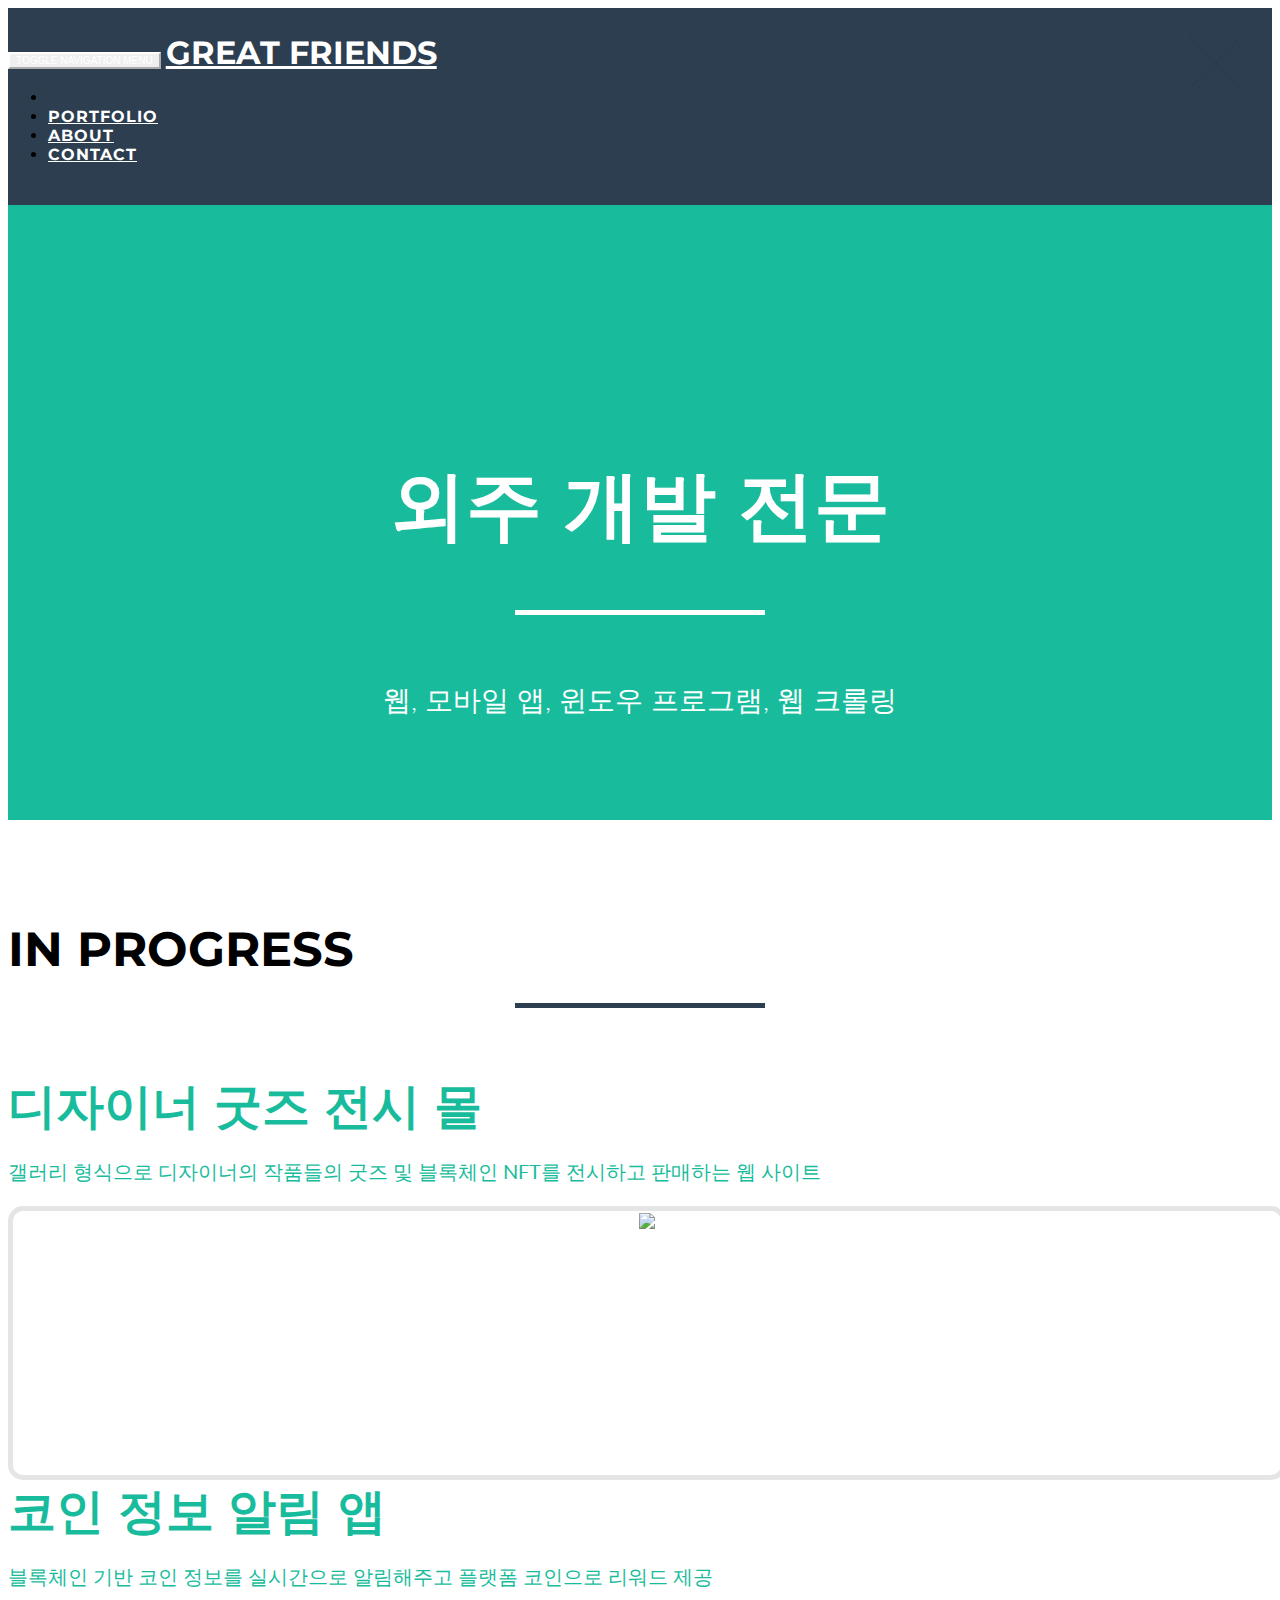
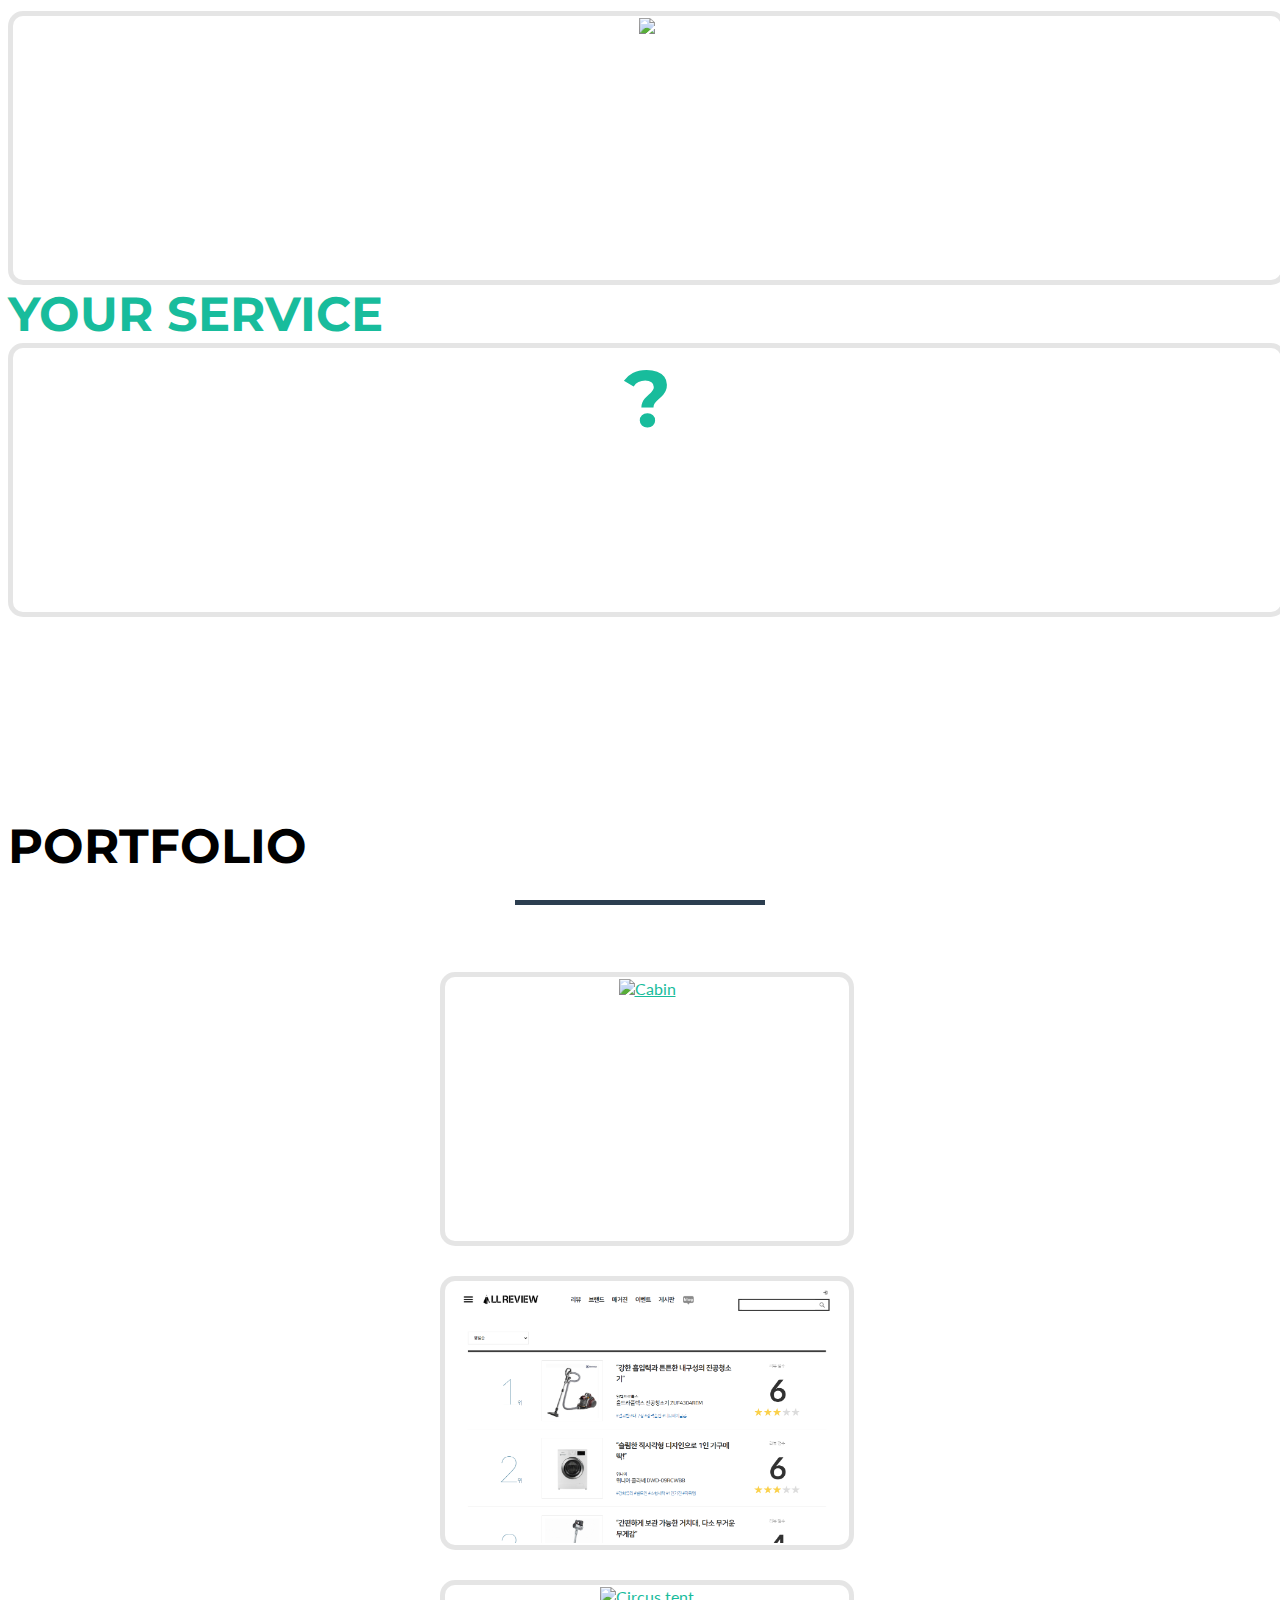
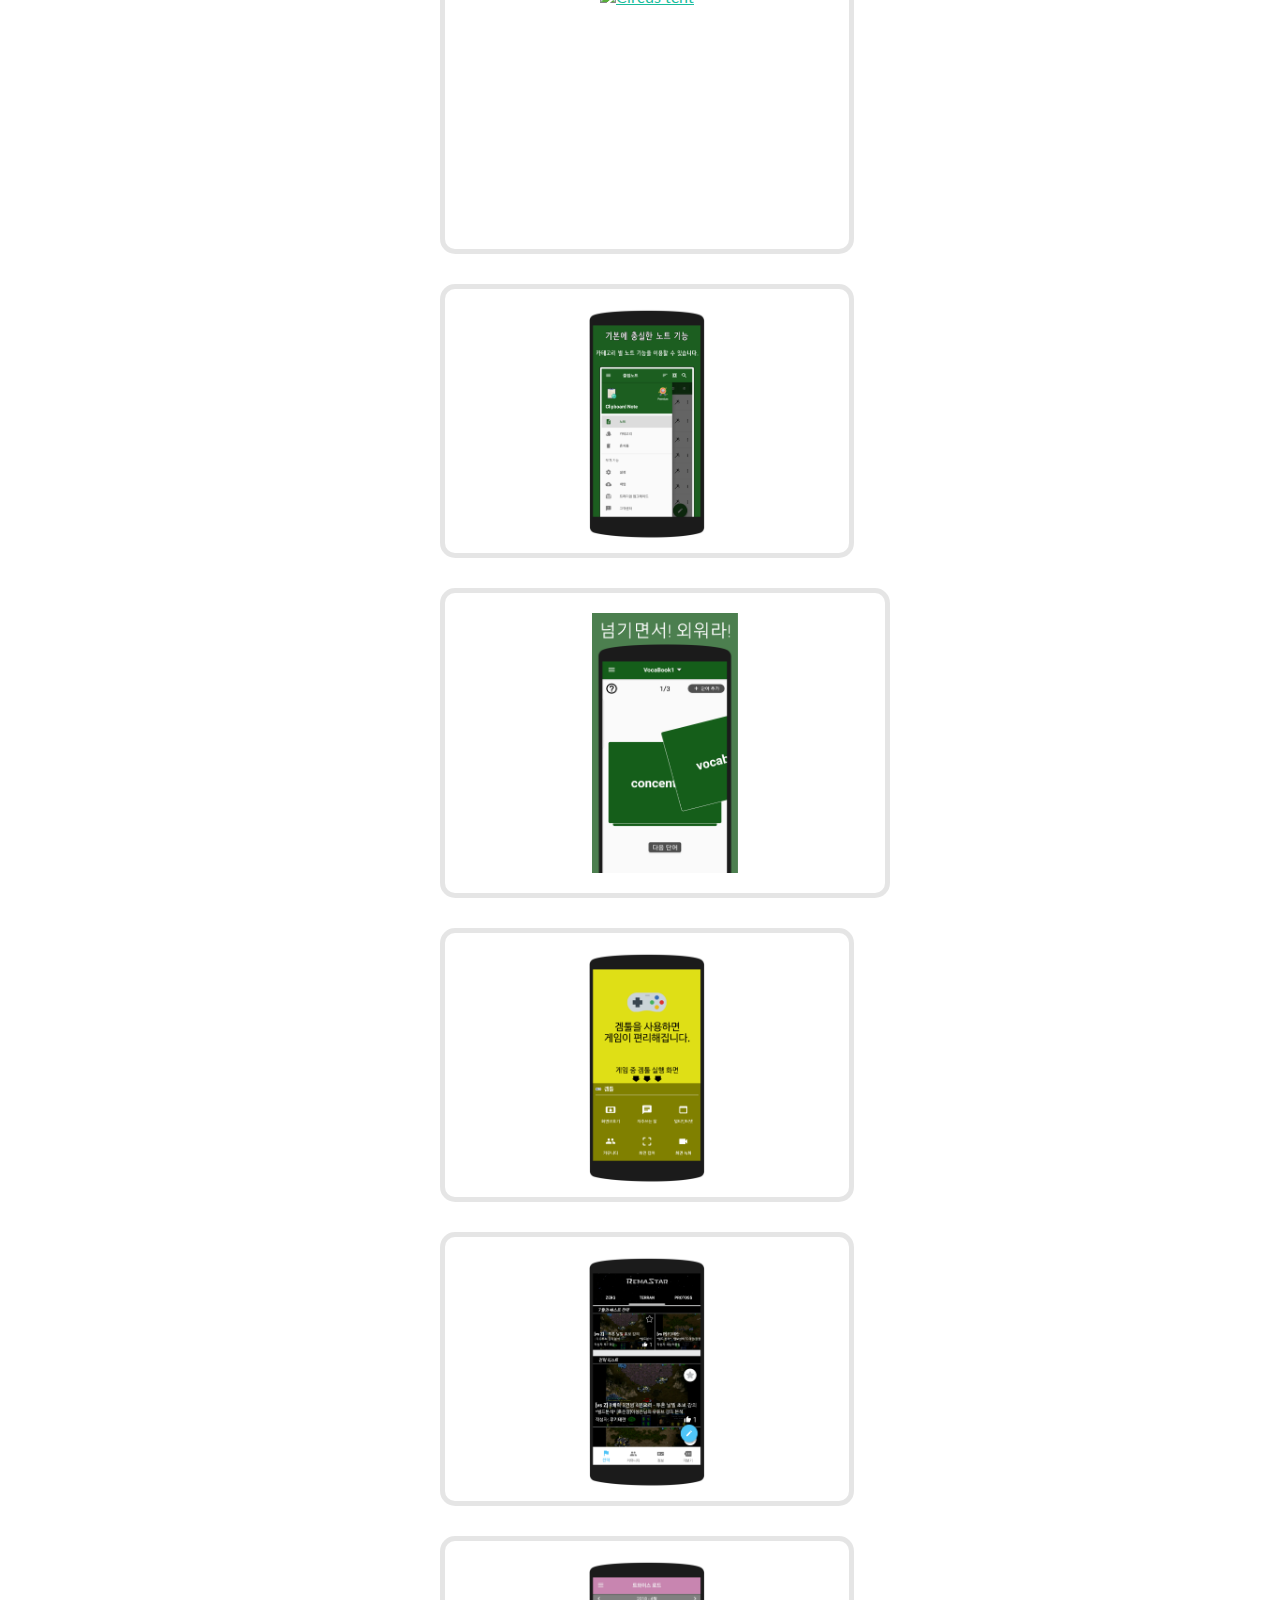
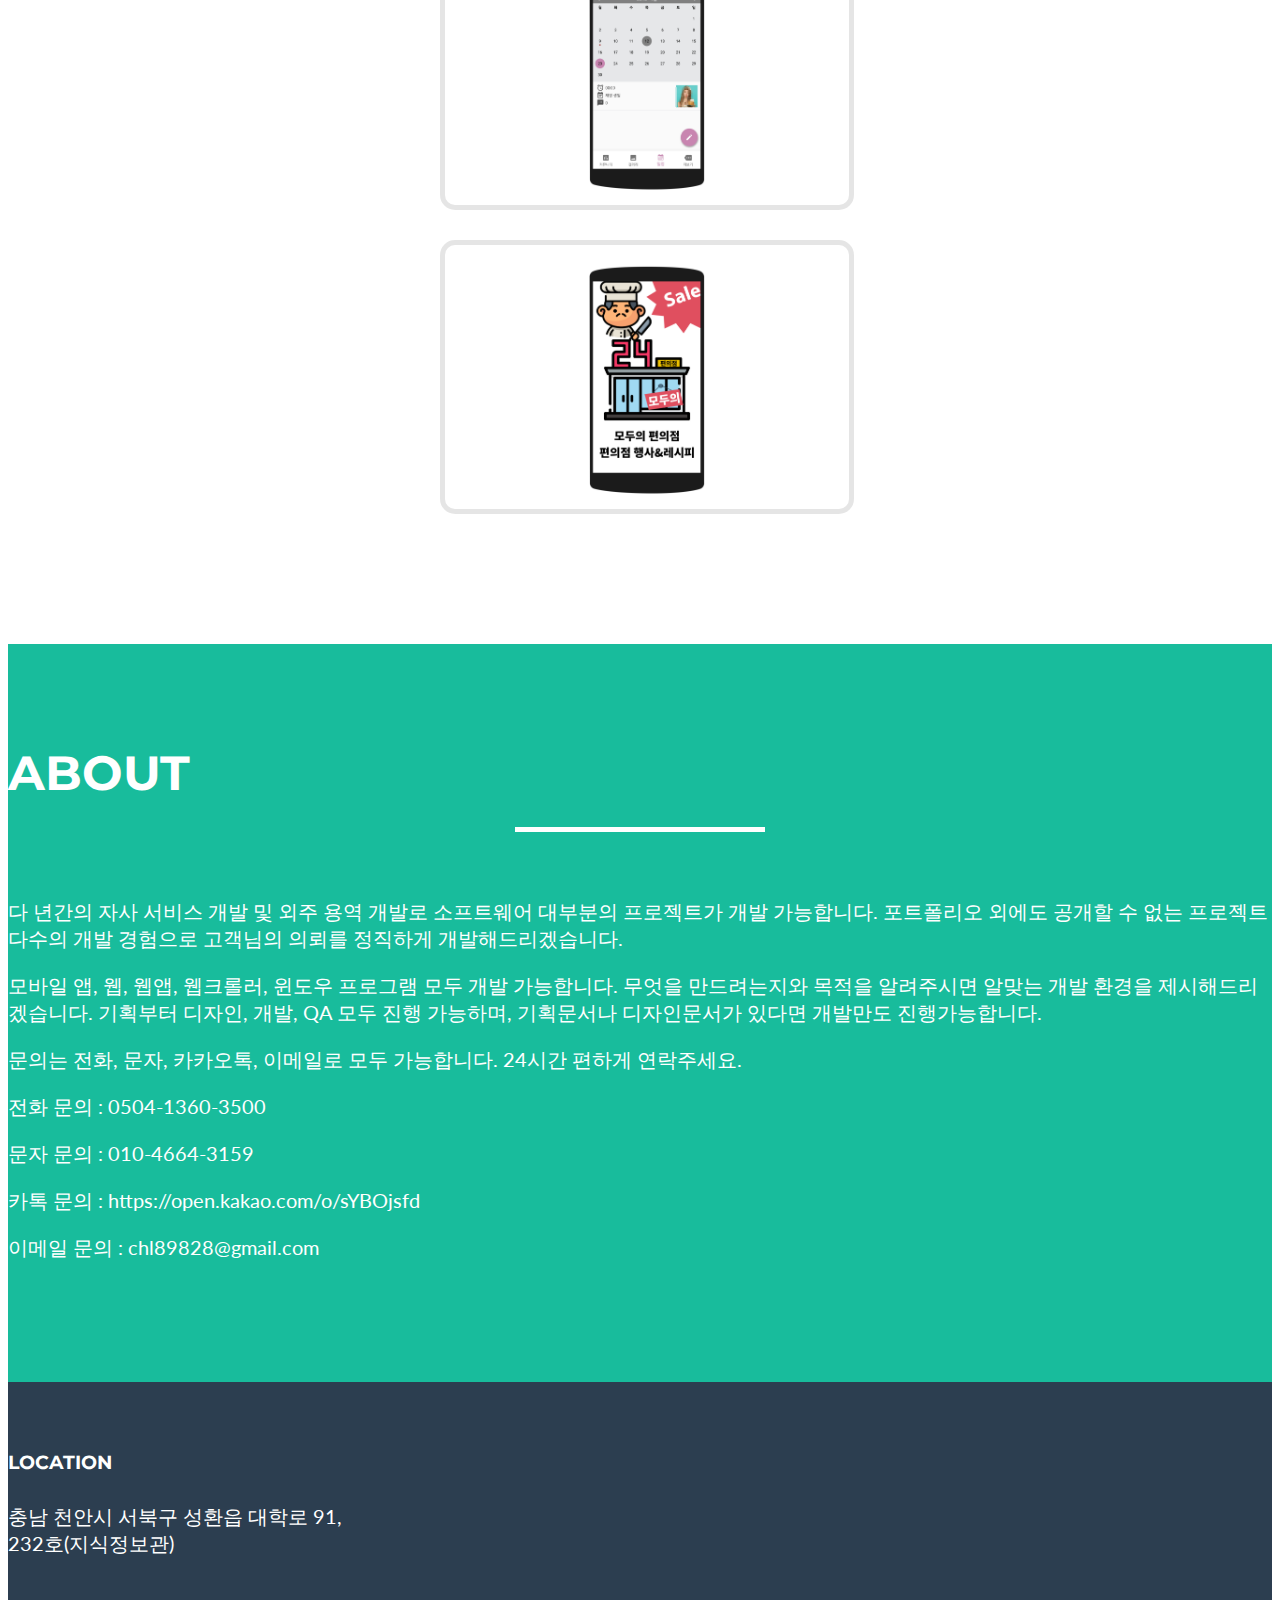
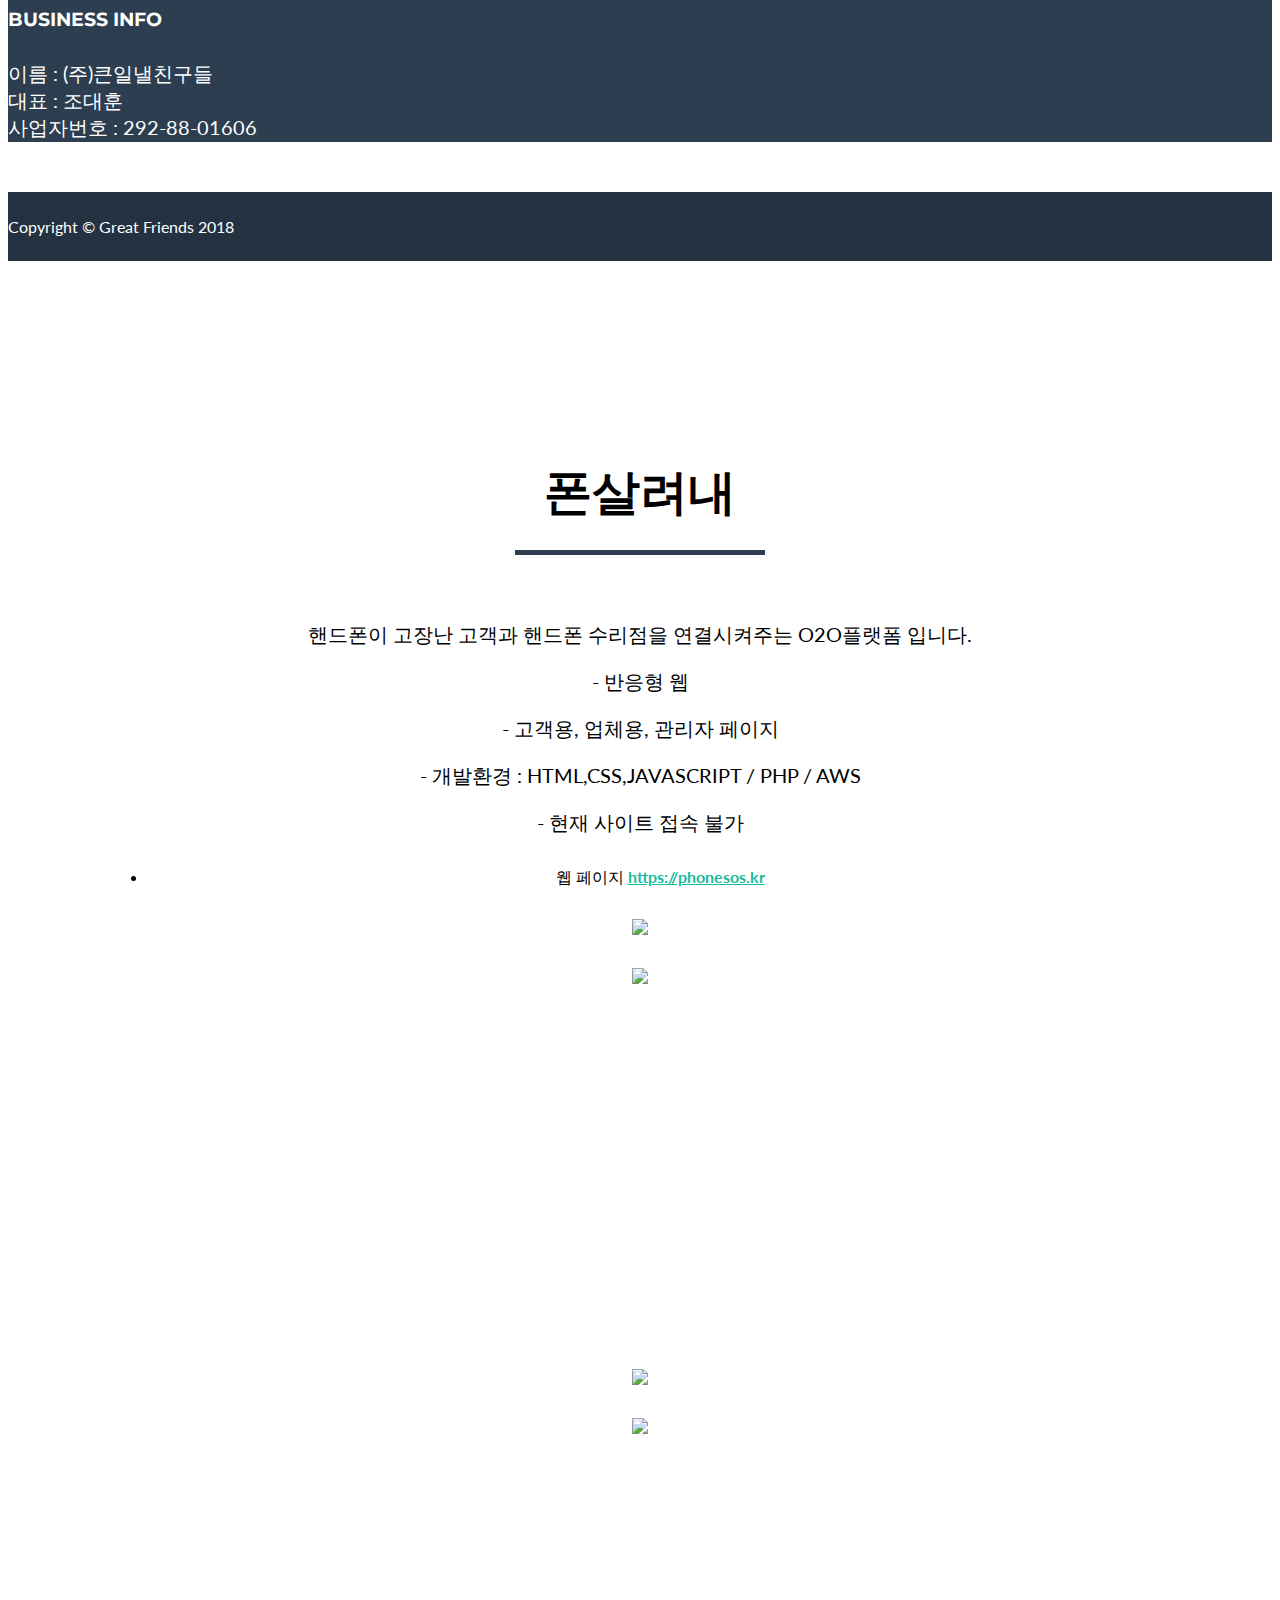
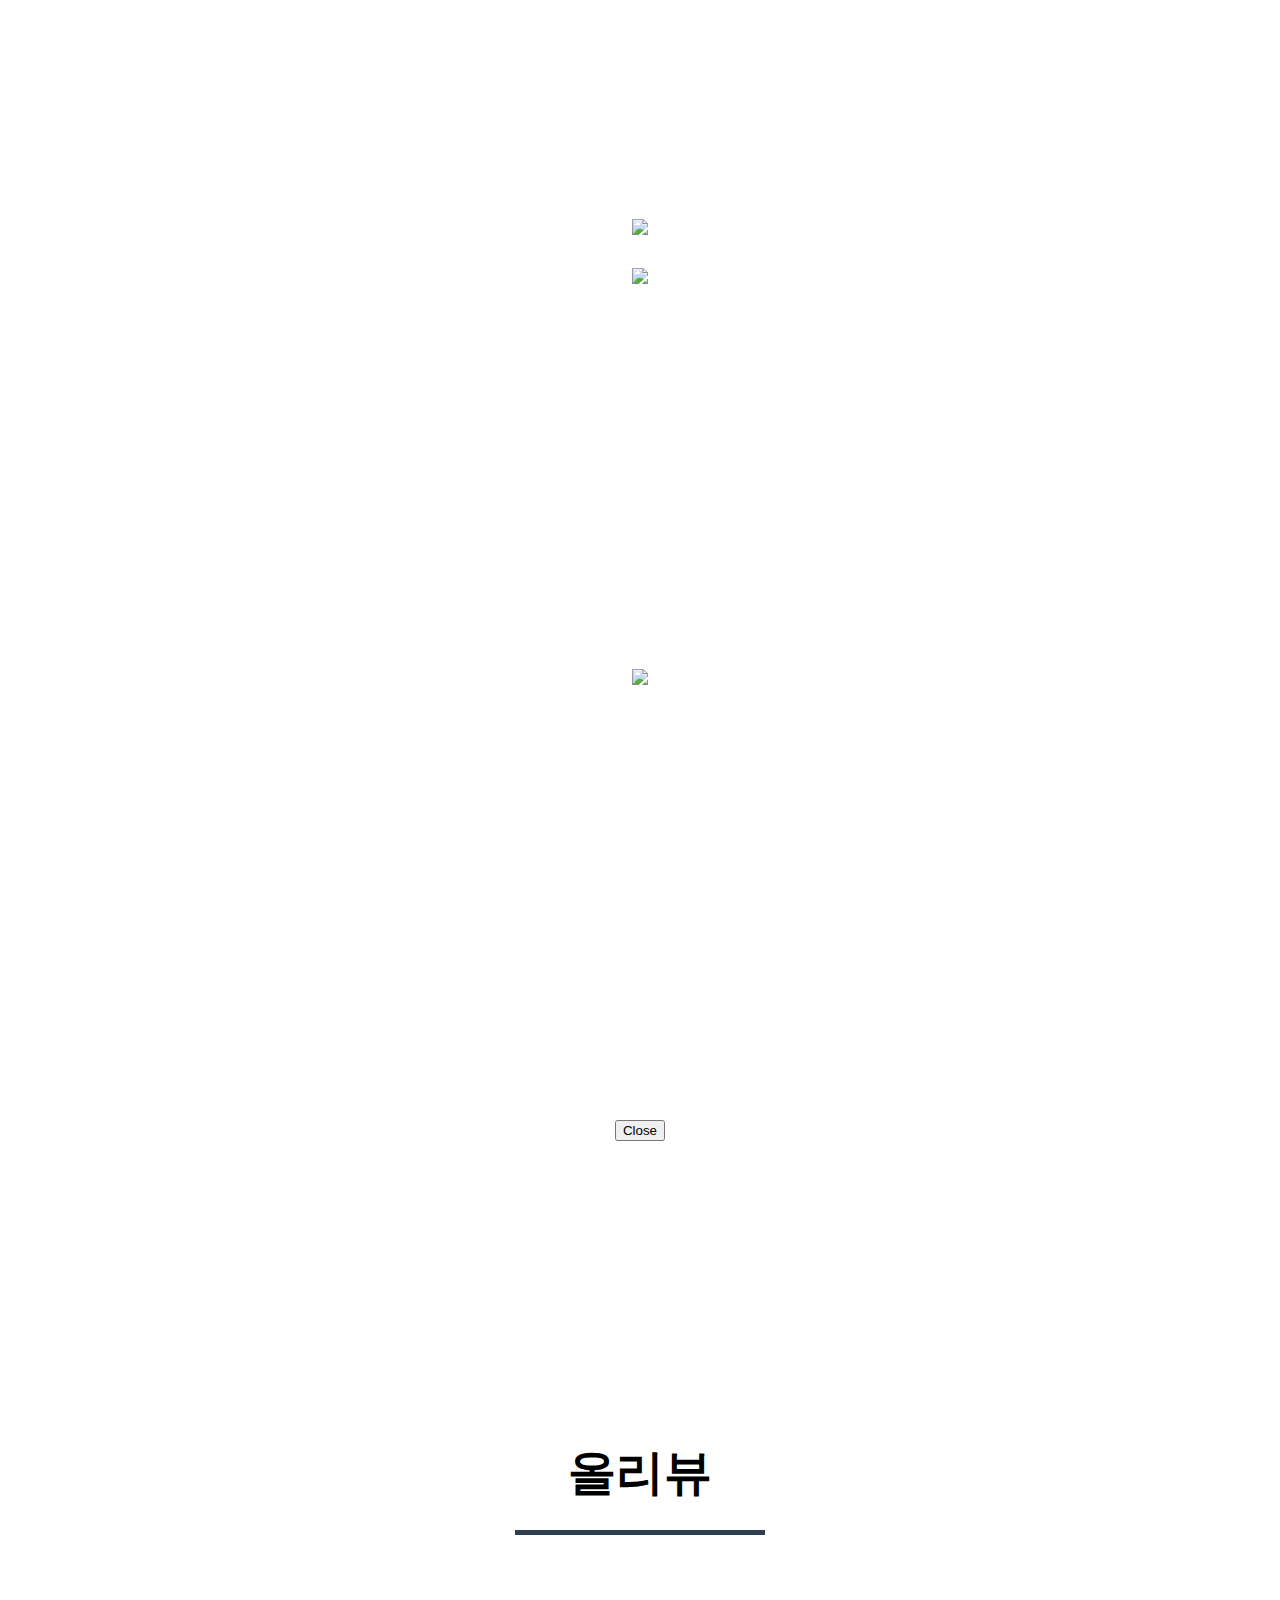
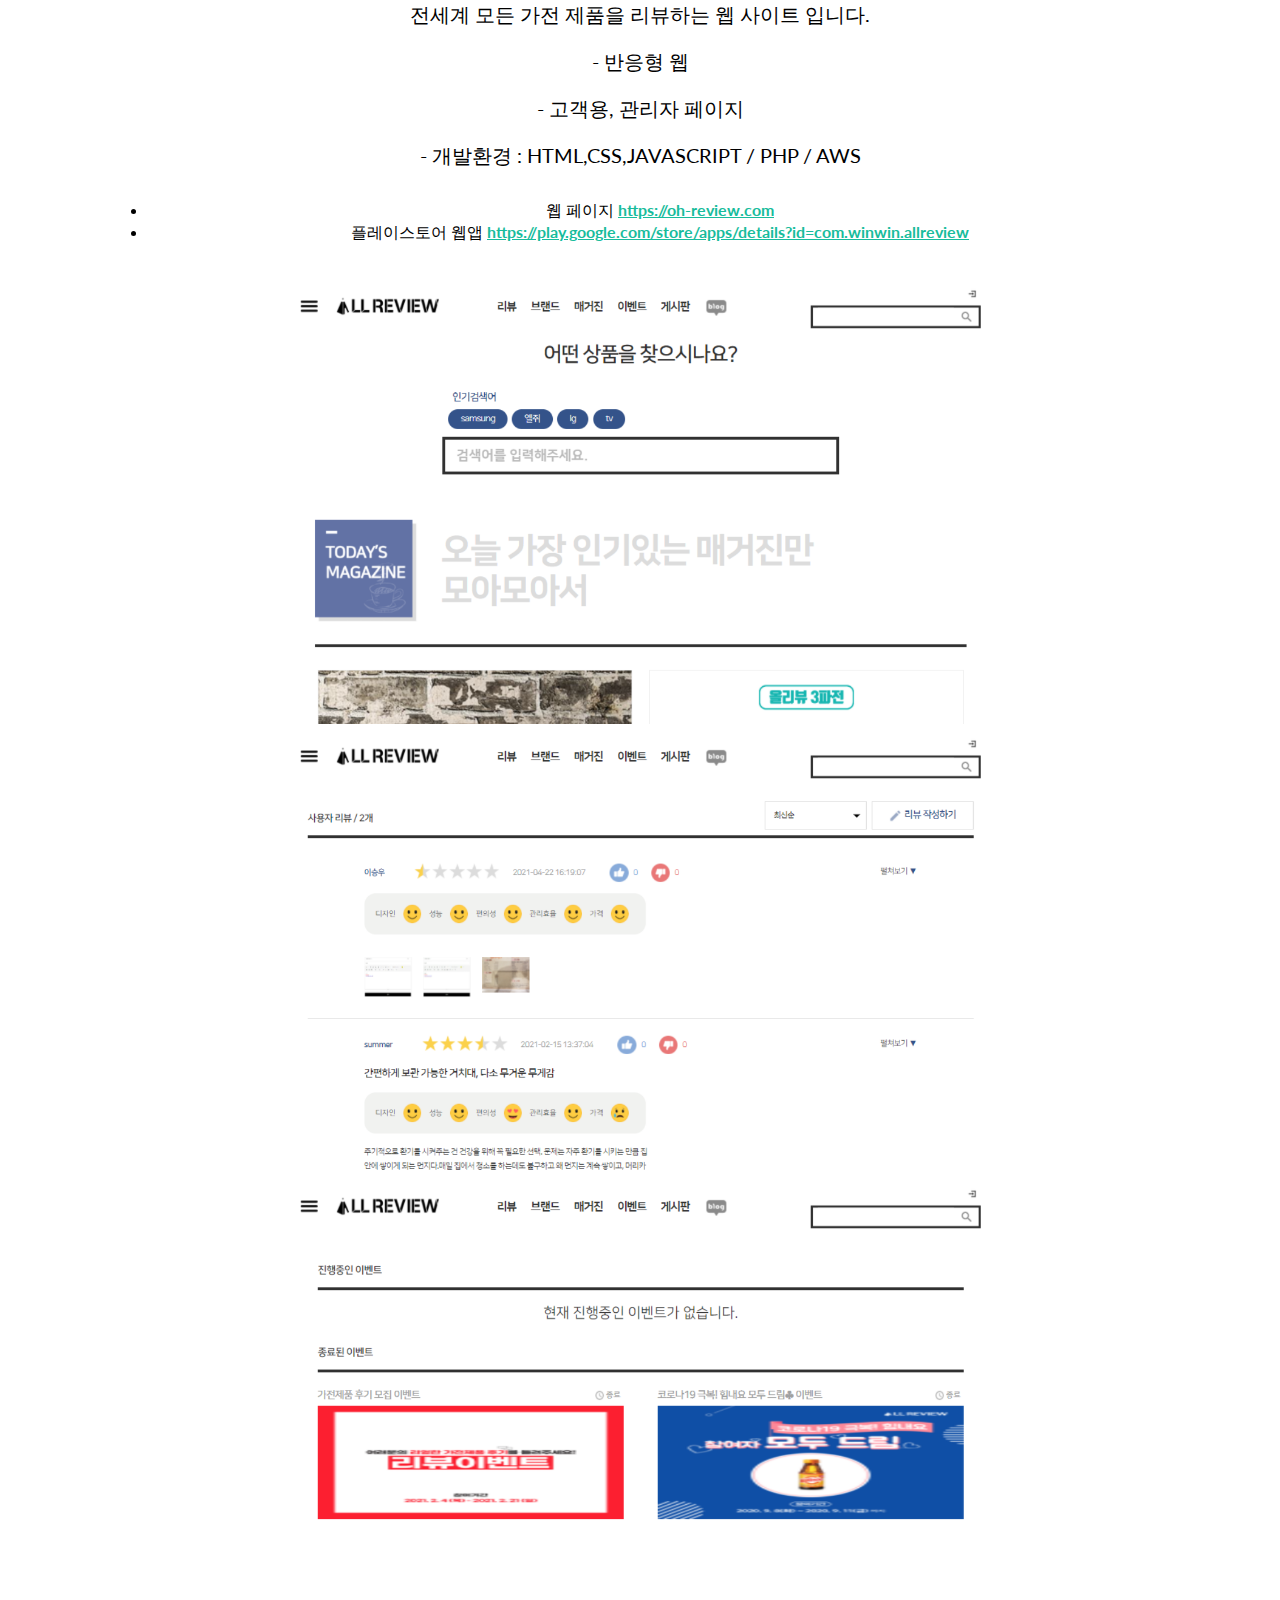
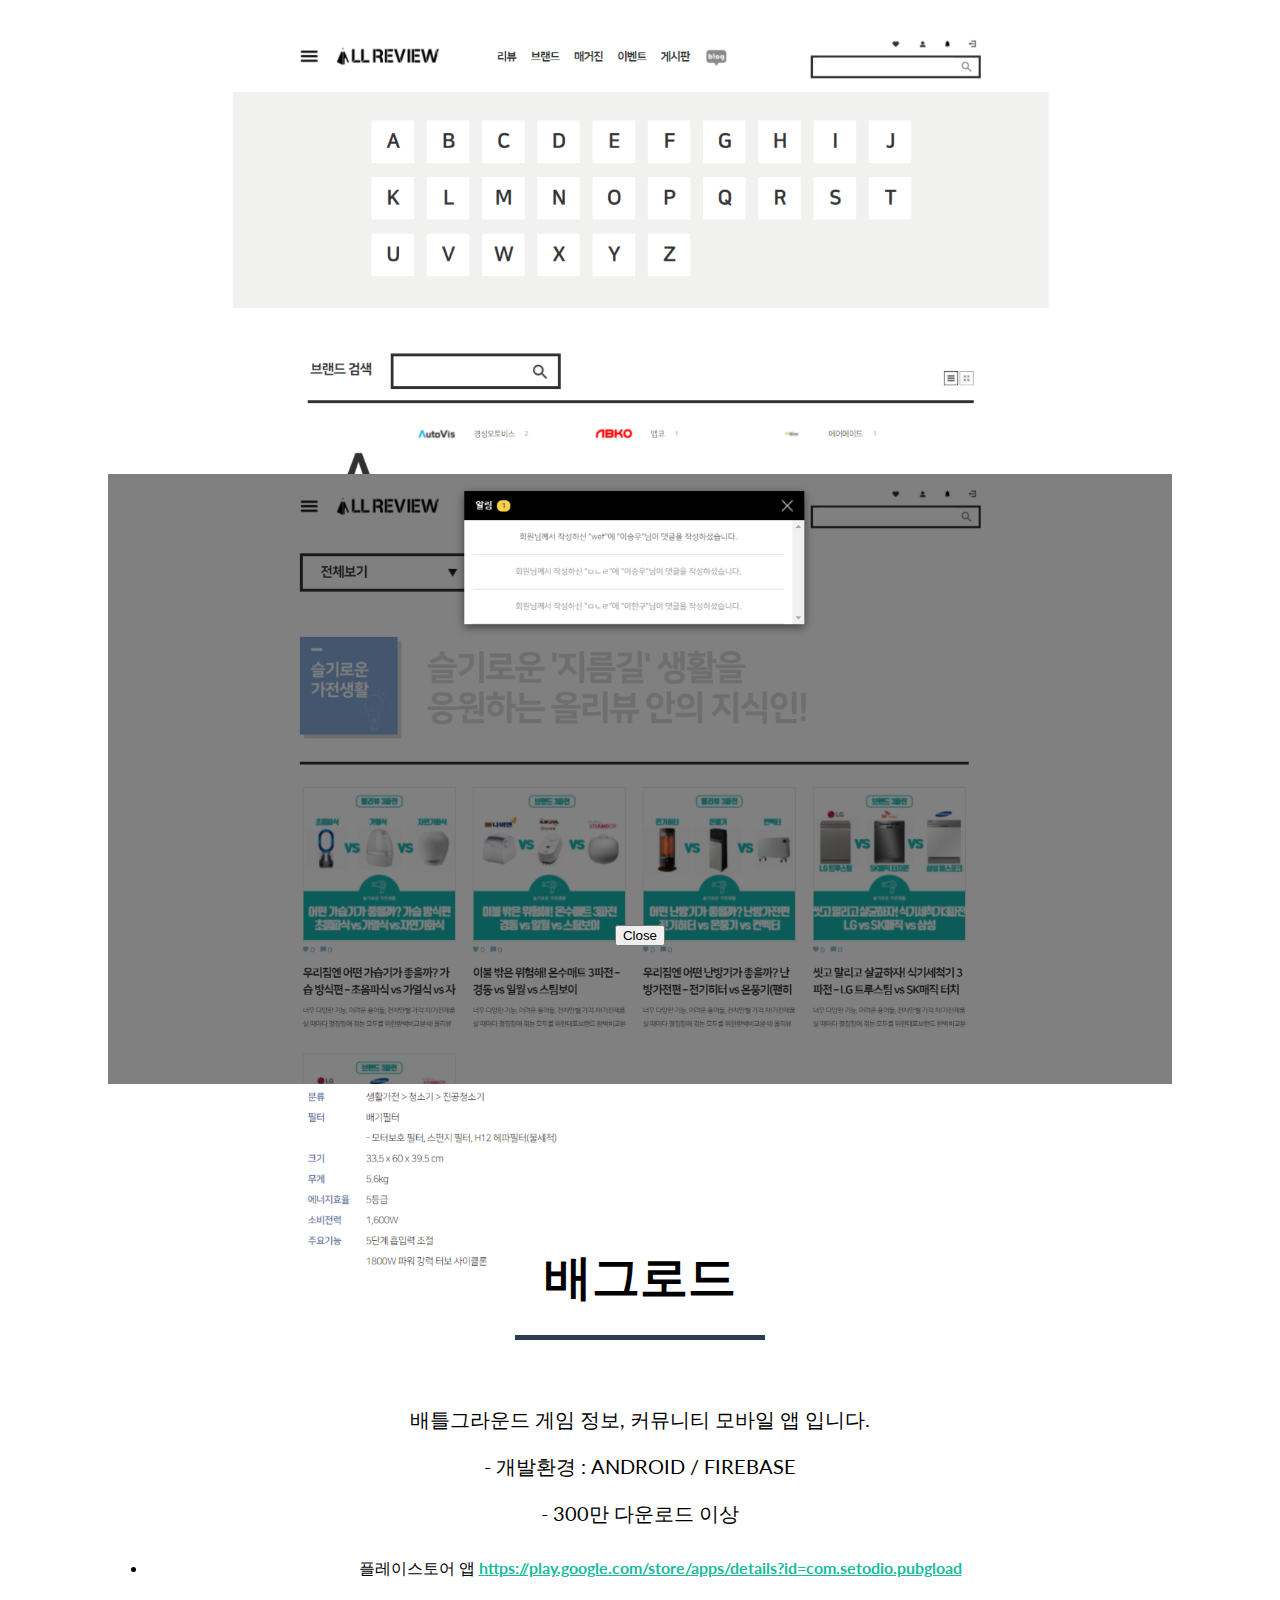
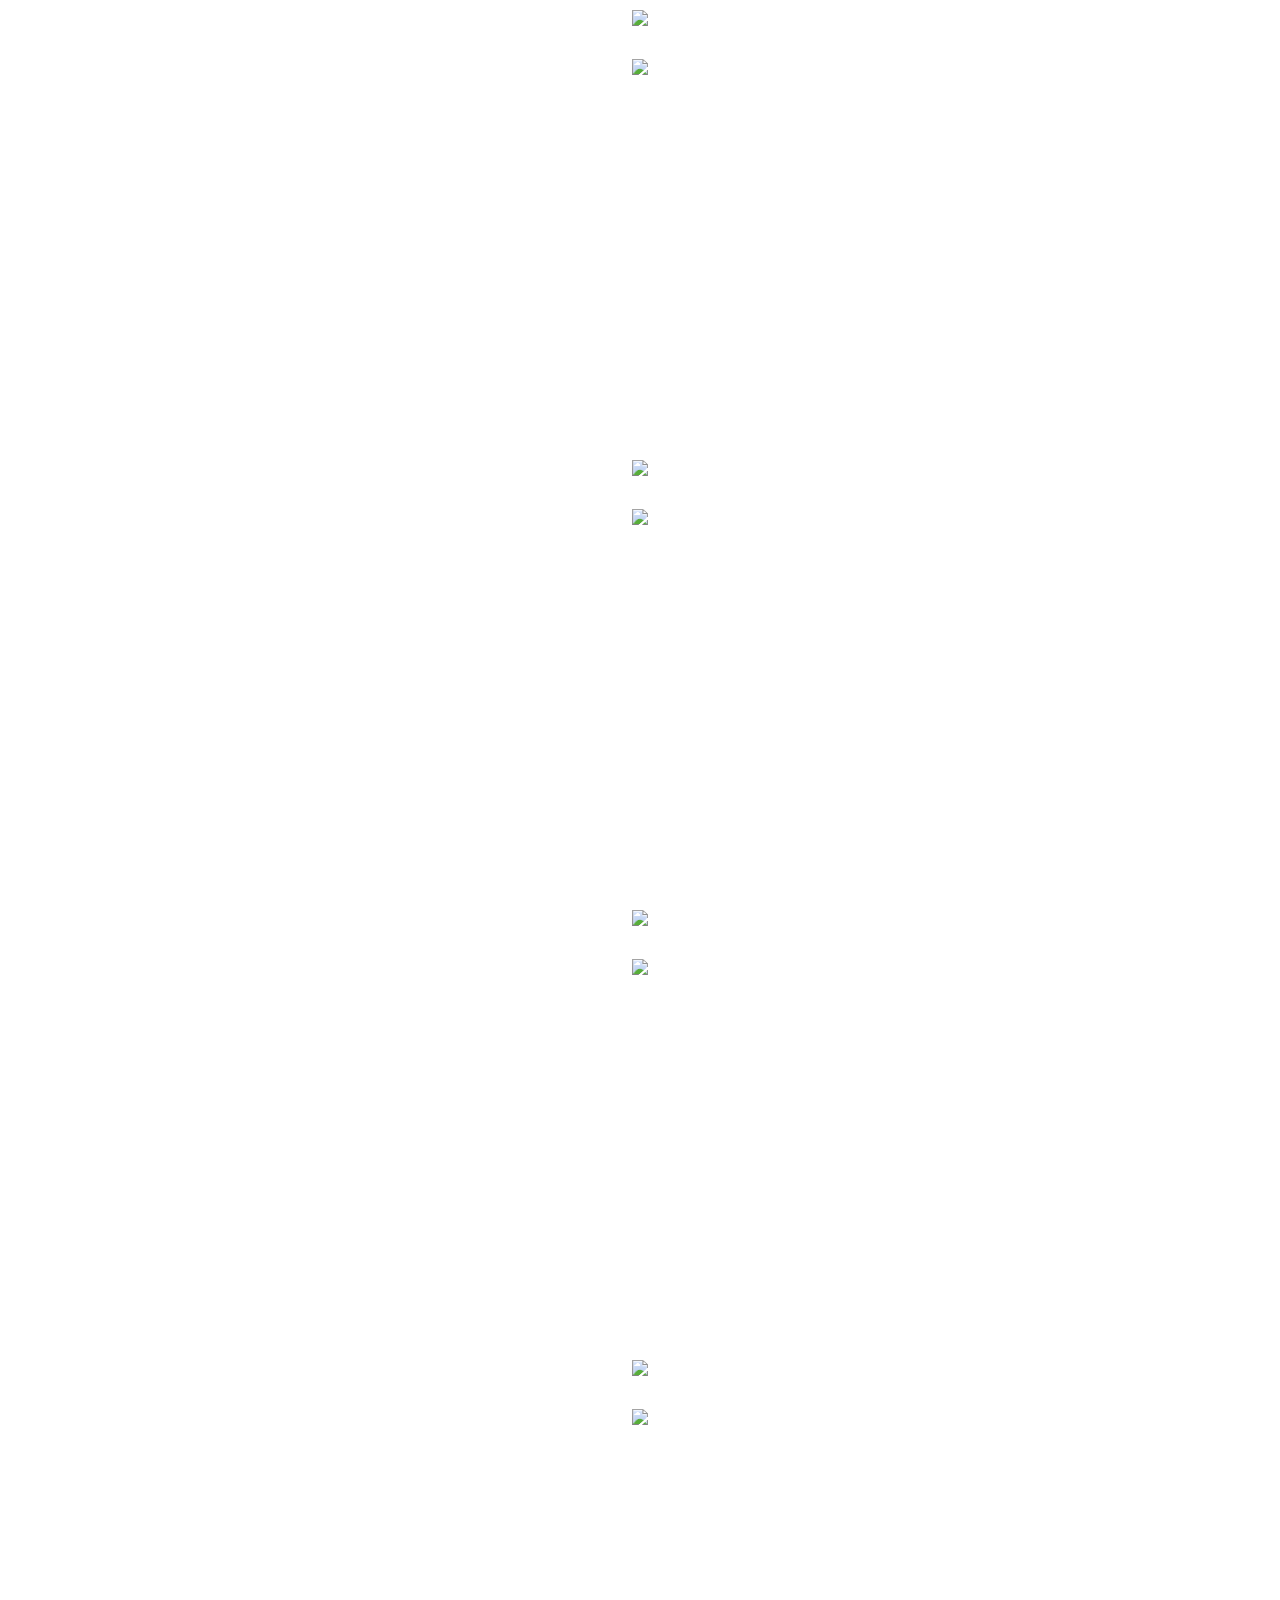
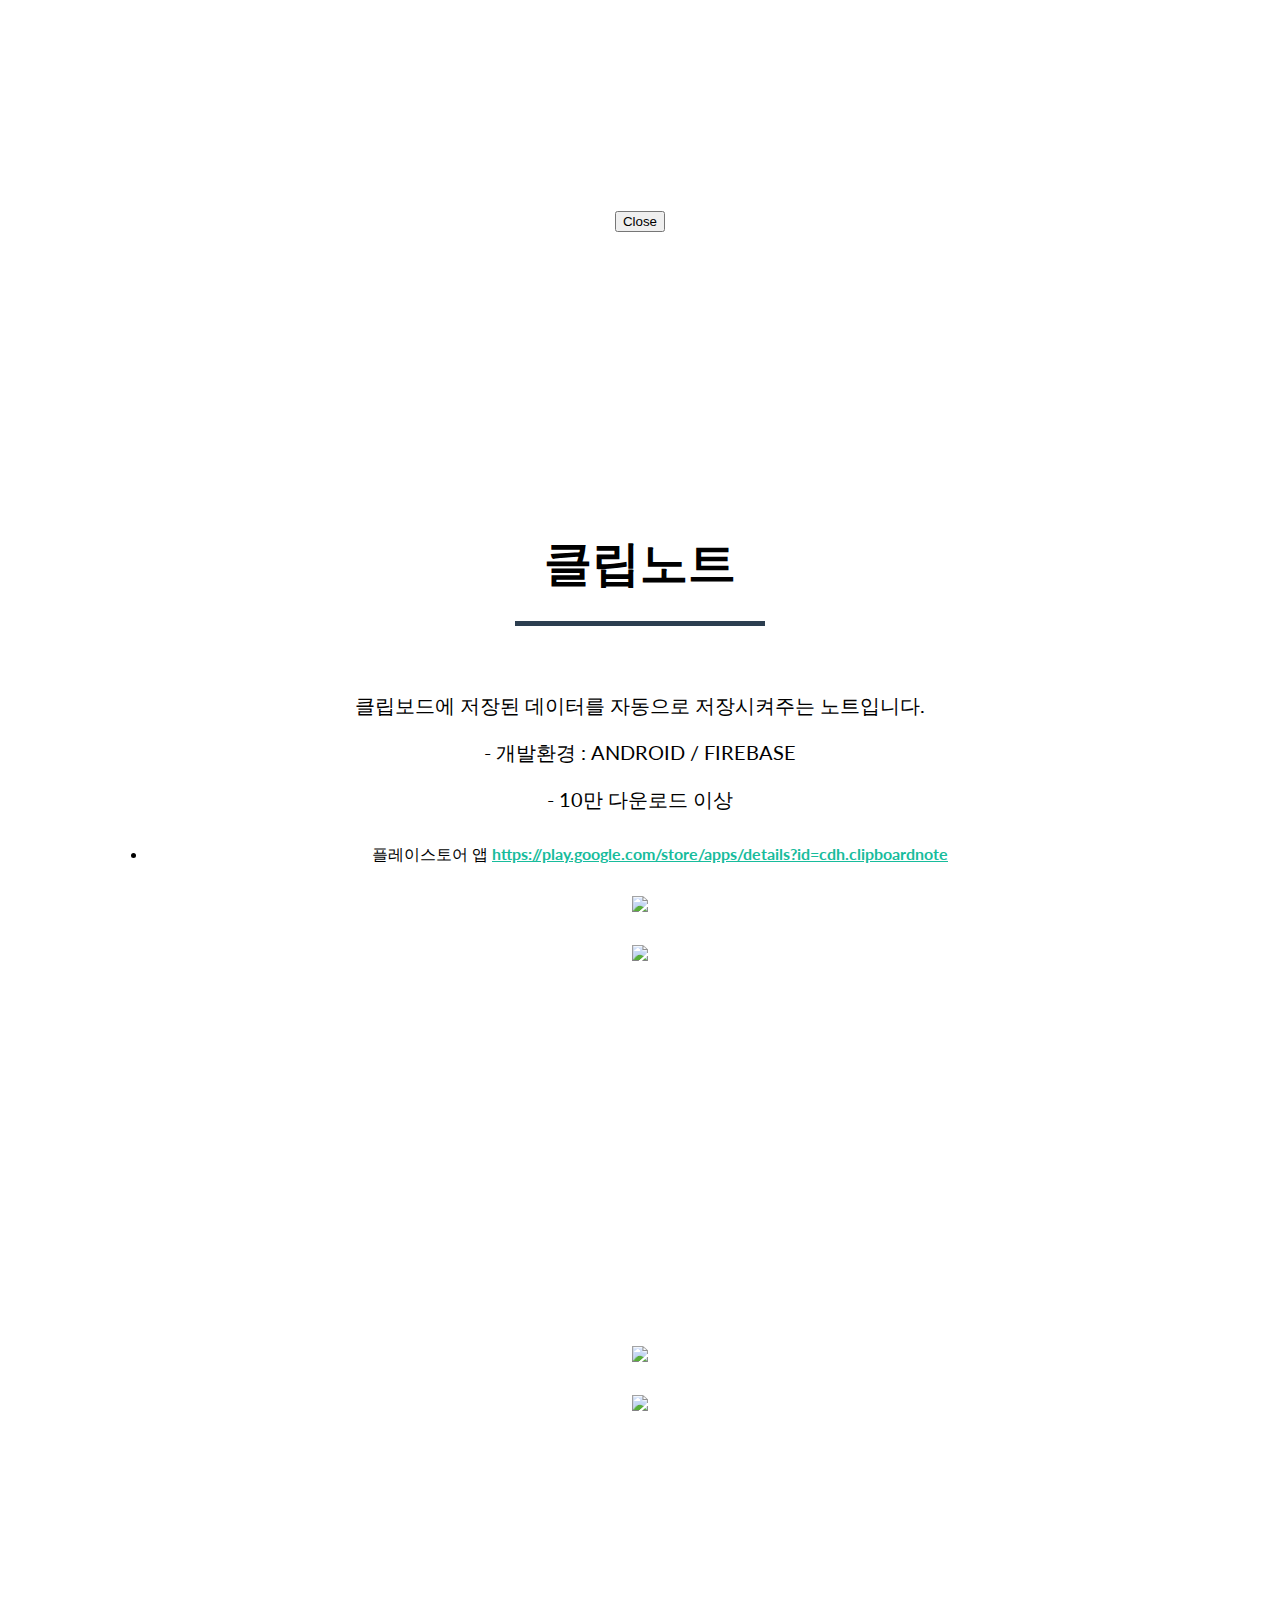
==== commit 2d44f9b7: "-셀프단어장 추가" ====
--- a/index.html
+++ b/index.html
@@ -203,6 +203,18 @@
                         </div>
                         <div class="portfolio-item__thumbnail">
                             <img src="img/portfolio/clipnote.png" class="img-responsive" alt="Circus tent">
+                        </div>
+                    </a>
+                </div>
+                <div class="col-sm-4 portfolio-item">
+                    <a href="#portfolioModal9" class="portfolio-link" data-toggle="modal">
+                        <div class="caption">
+                            <div class="caption-content">
+                                <i class="fa fa-search-plus fa-3x"></i>
+                            </div>
+                        </div>
+                        <div class="portfolio-item__thumbnail" style="padding: 20px;">
+                            <img src="img/portfolio/selfvoca.png" class="img-responsive" alt="Circus tent">
                         </div>
                     </a>
                 </div>
@@ -776,6 +788,55 @@
         </div>
     </div>
 
+    <div class="portfolio-modal modal fade" id="portfolioModal9" tabindex="-1" role="dialog" aria-hidden="true">
+        <div class="modal-content">
+            <div class="close-modal" data-dismiss="modal">
+                <div class="lr">
+                    <div class="rl">
+                    </div>
+                </div>
+            </div>
+            <div class="container">
+                <div class="row">
+                    <div class="col-lg-8 col-lg-offset-2">
+                        <div class="modal-body">
+                            <h2>셀프단어장</h2>
+                            <hr class="star-primary">
+                            <p>단어장에 단어를 등록하고 스마트하게 암기하는 앱 입니다.</p>
+                            
+                            <p>- 개발환경 : ANDROID</p>
+                            
+                            <ul class="list-inline item-details">
+                                <li>플레이스토어 앱
+                                    <strong><a href="https://play.google.com/store/apps/details?id=cdh.clipboardnote">https://play.google.com/store/apps/details?id=cdh.selfvoca</a>
+                                    </strong>
+                                </li>
+                            </ul>
+
+                            <div class="portfolio-imgs-mapp">
+                                <div class="modal-content__imgs">
+                                    <div class="col-sm-6"><img src="img/portfolio/selfvoca/1.png"/></div>
+                                    <div class="col-sm-6"><img src="img/portfolio/selfvoca/2.png"/></div>
+                                </div>
+                                <div class="modal-content__imgs">
+                                    <div class="col-sm-6"><img src="img/portfolio/selfvoca/3.png"/></div>
+                                    <div class="col-sm-6"><img src="img/portfolio/selfvoca/4.png"/></div>
+                                </div>
+                                <div class="modal-content__imgs">
+                                    <div class="col-sm-6"><img src="img/portfolio/selfvoca/5.png"/></div>
+                                    <div class="col-sm-6"><img src="img/portfolio/selfvoca/6.png"/></div>
+                                </div>
+                                
+                            </div>
+                            
+                            <button type="button" class="btn btn-default" data-dismiss="modal"><i class="fa fa-times"></i> Close</button>
+                        </div>
+                    </div>
+                </div>
+            </div>
+        </div>
+    </div>
+
     <!-- jQuery -->
     <script src="vendor/jquery/jquery.min.js"></script>
 
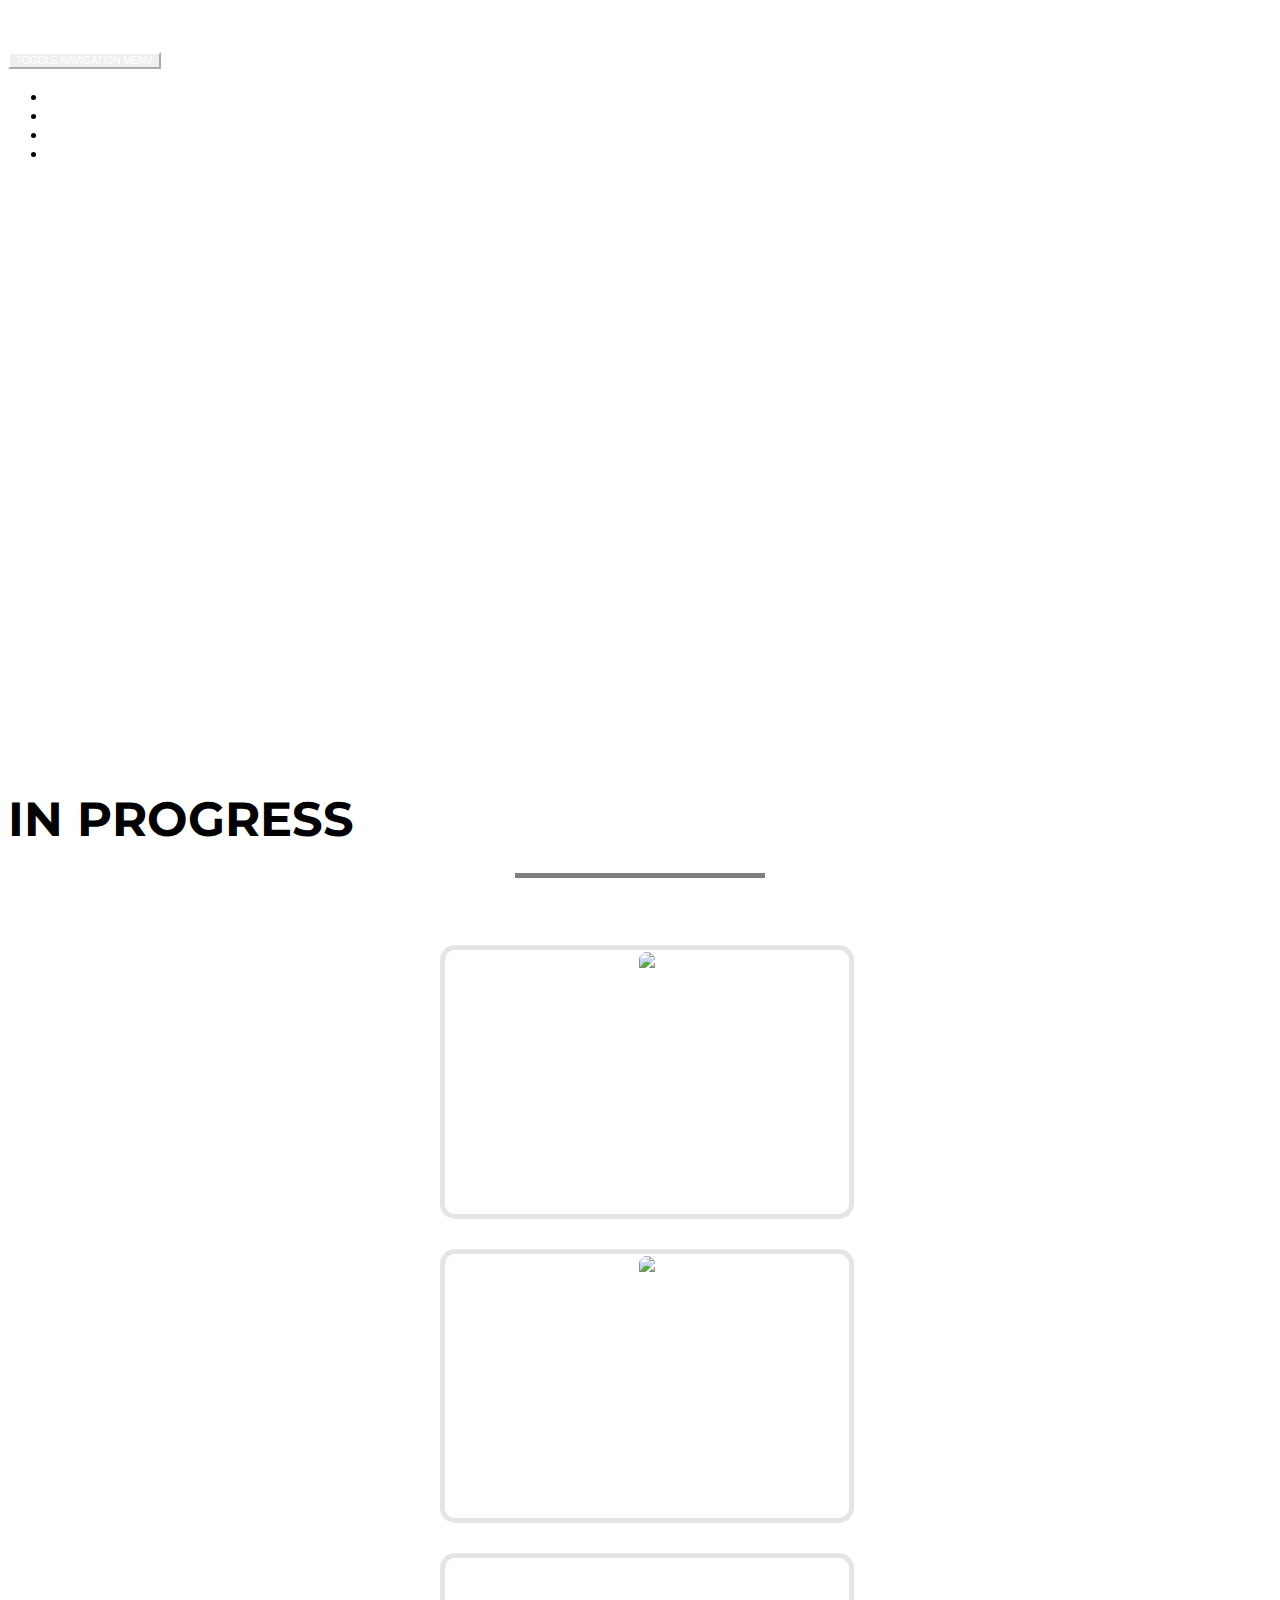
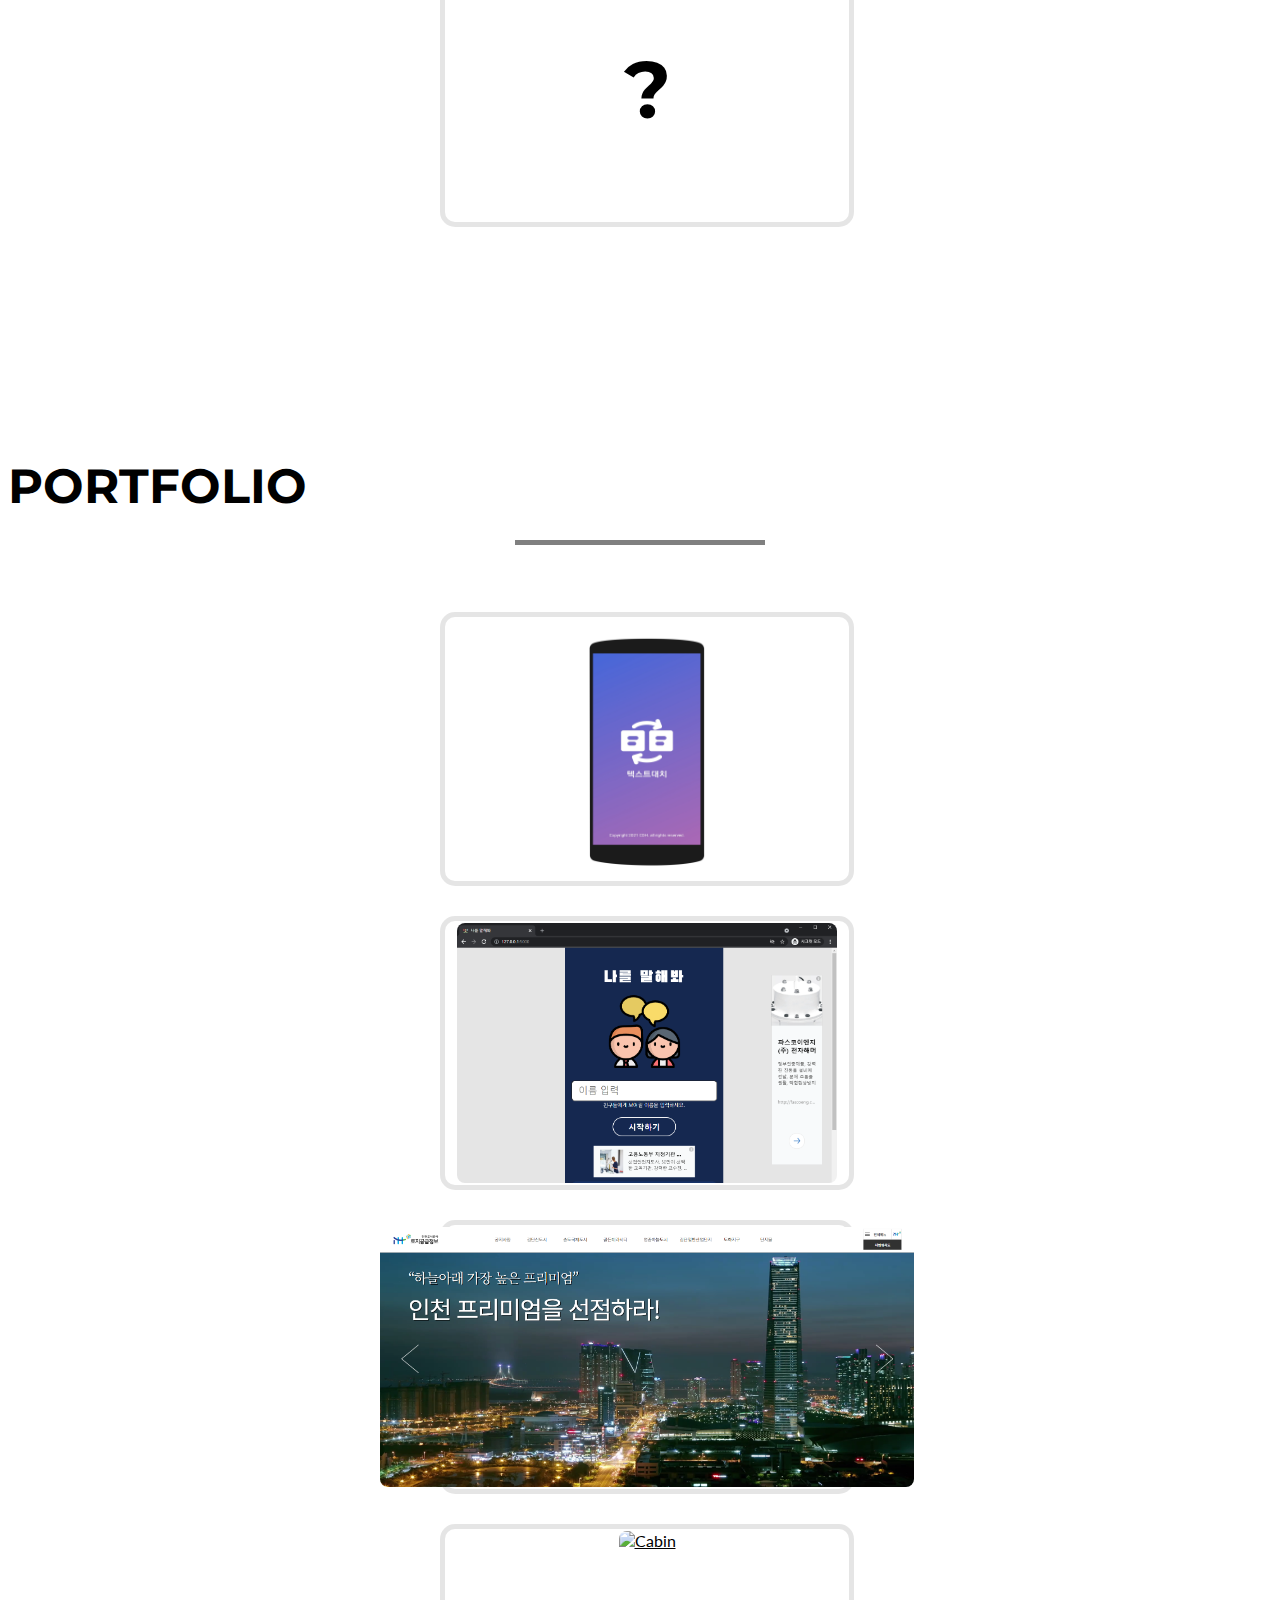
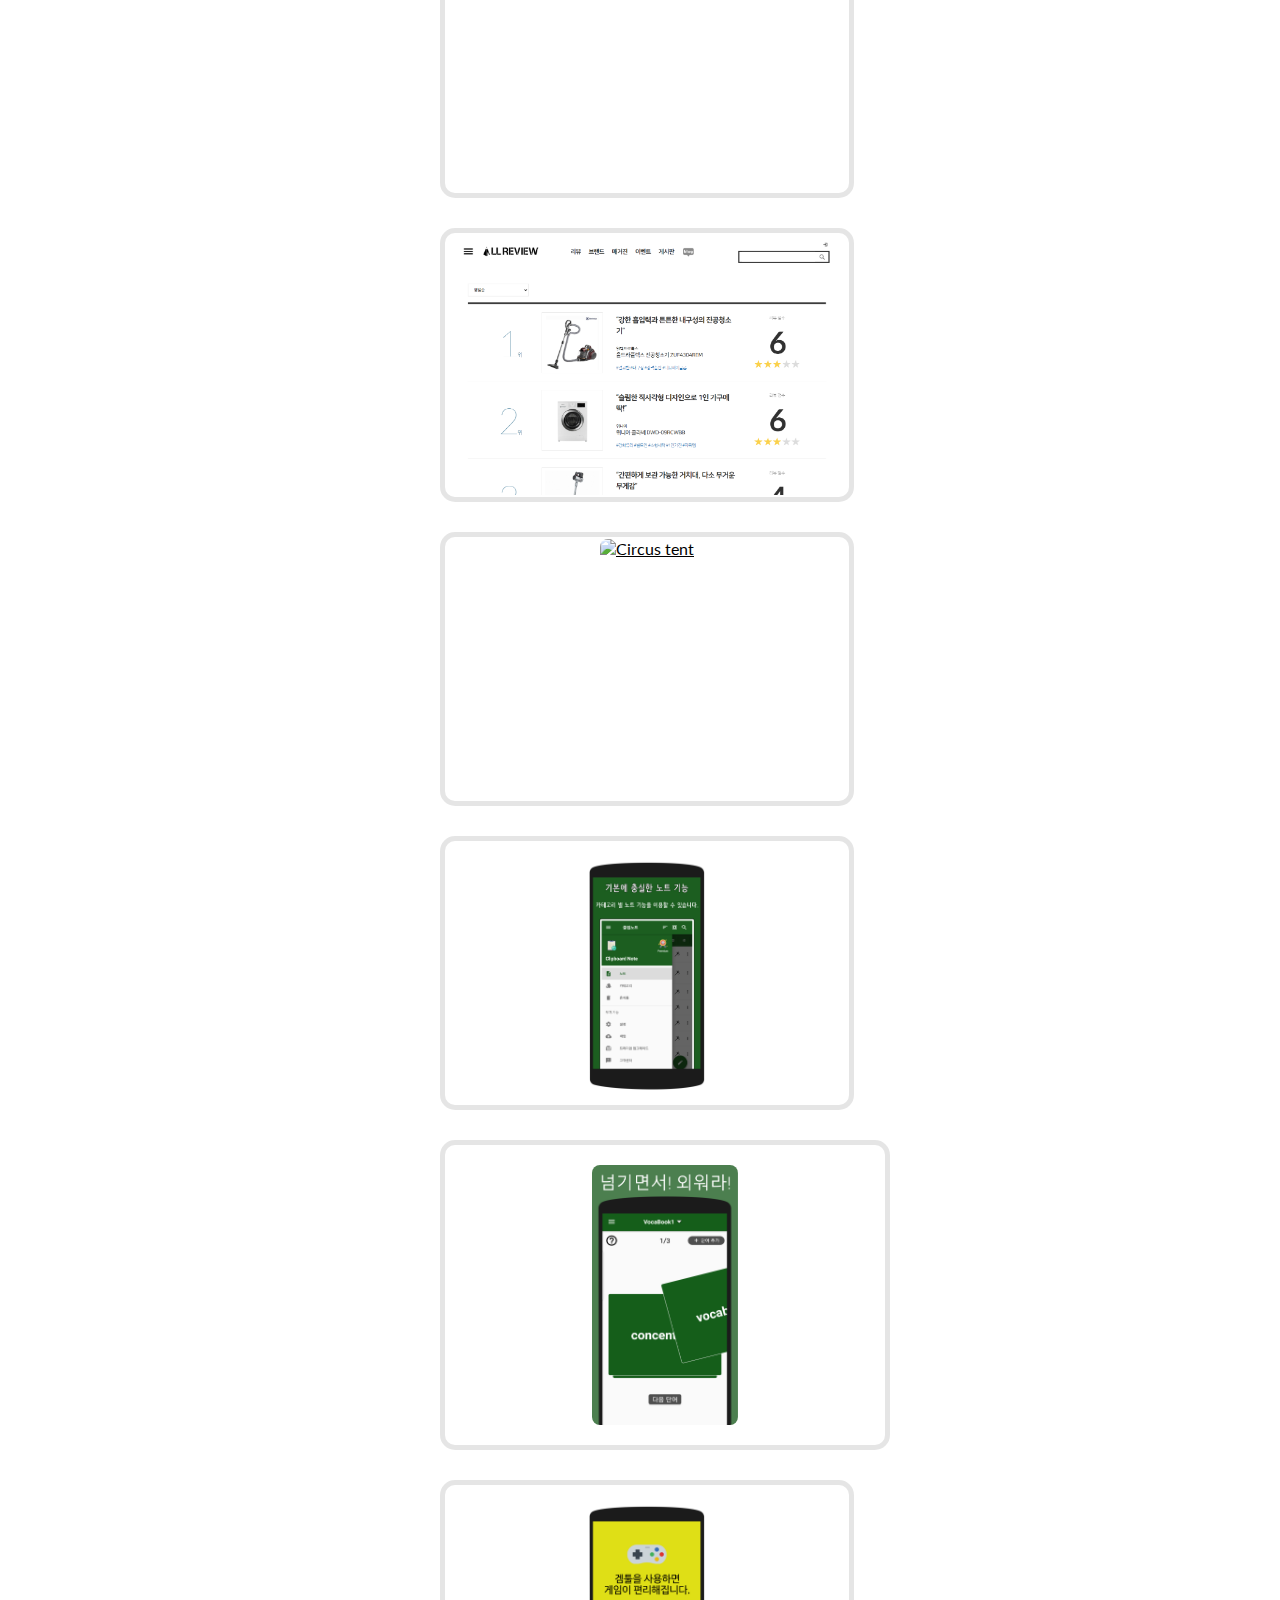
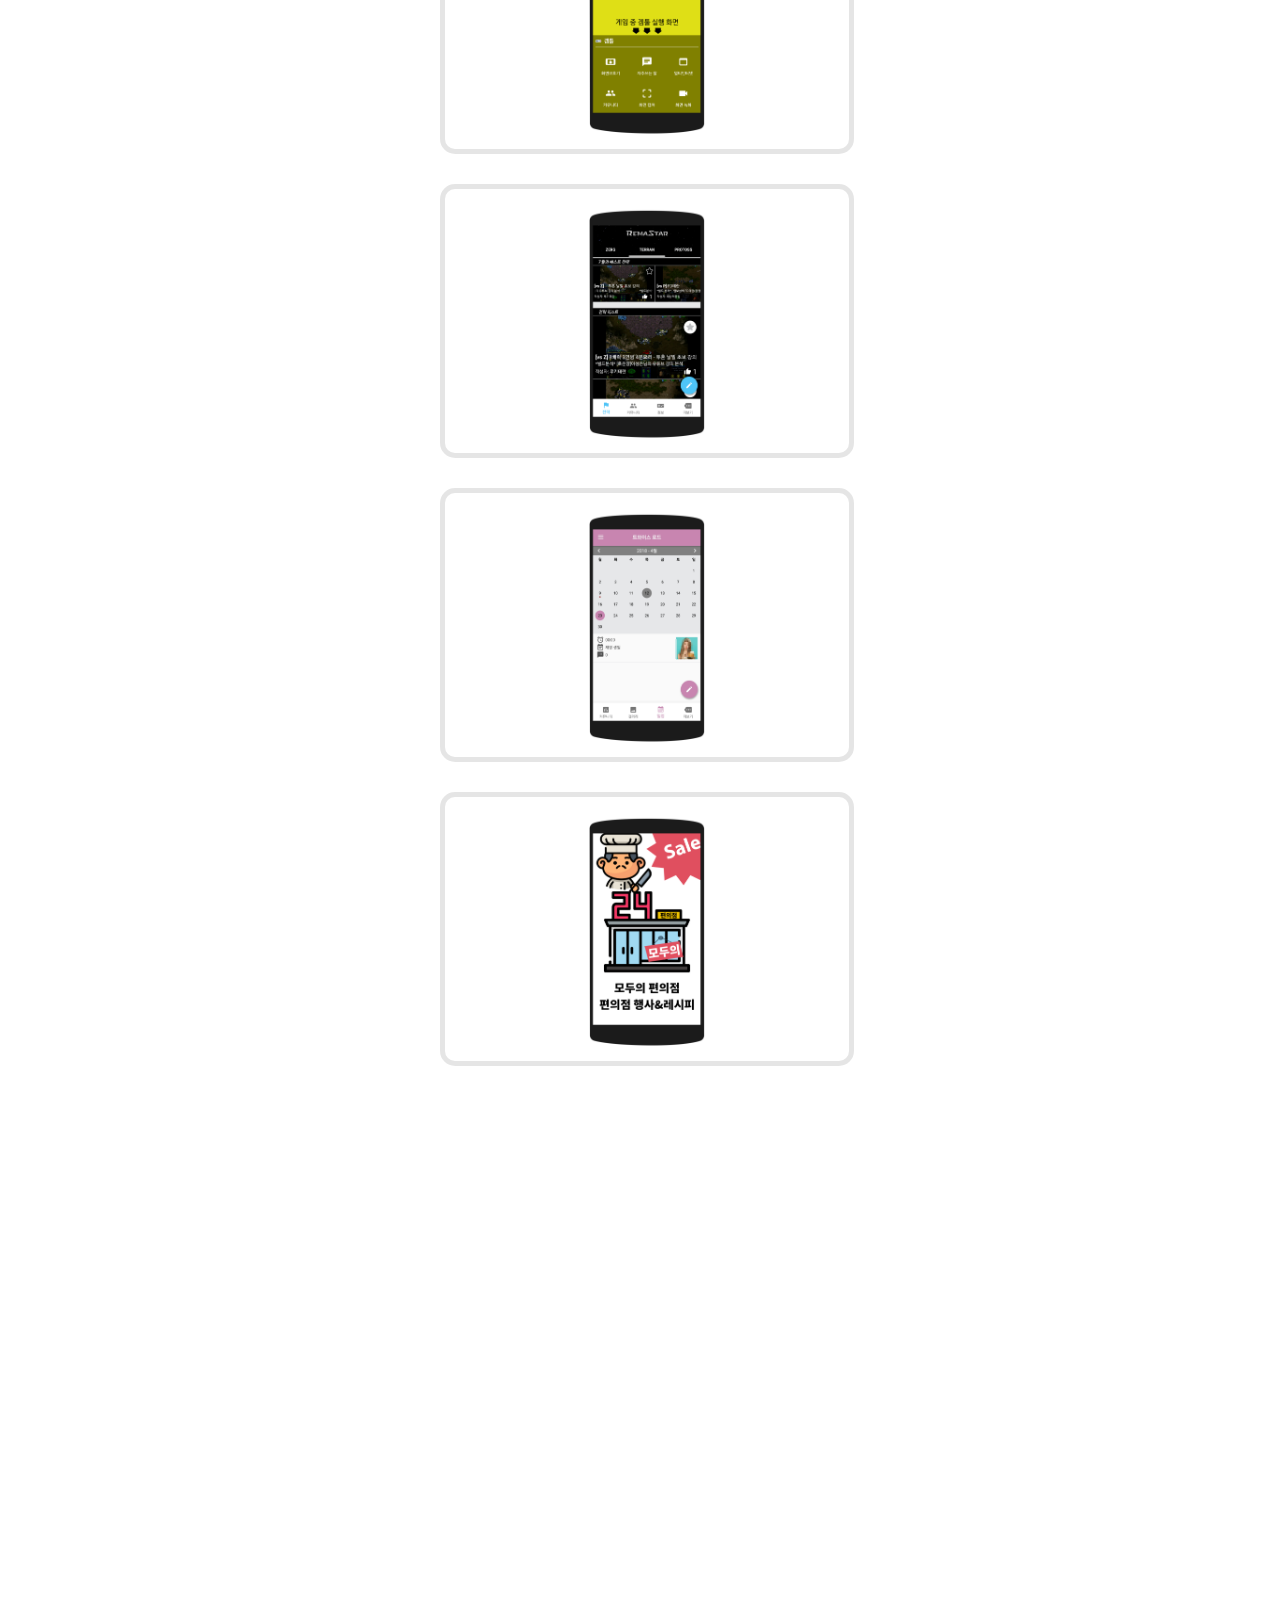
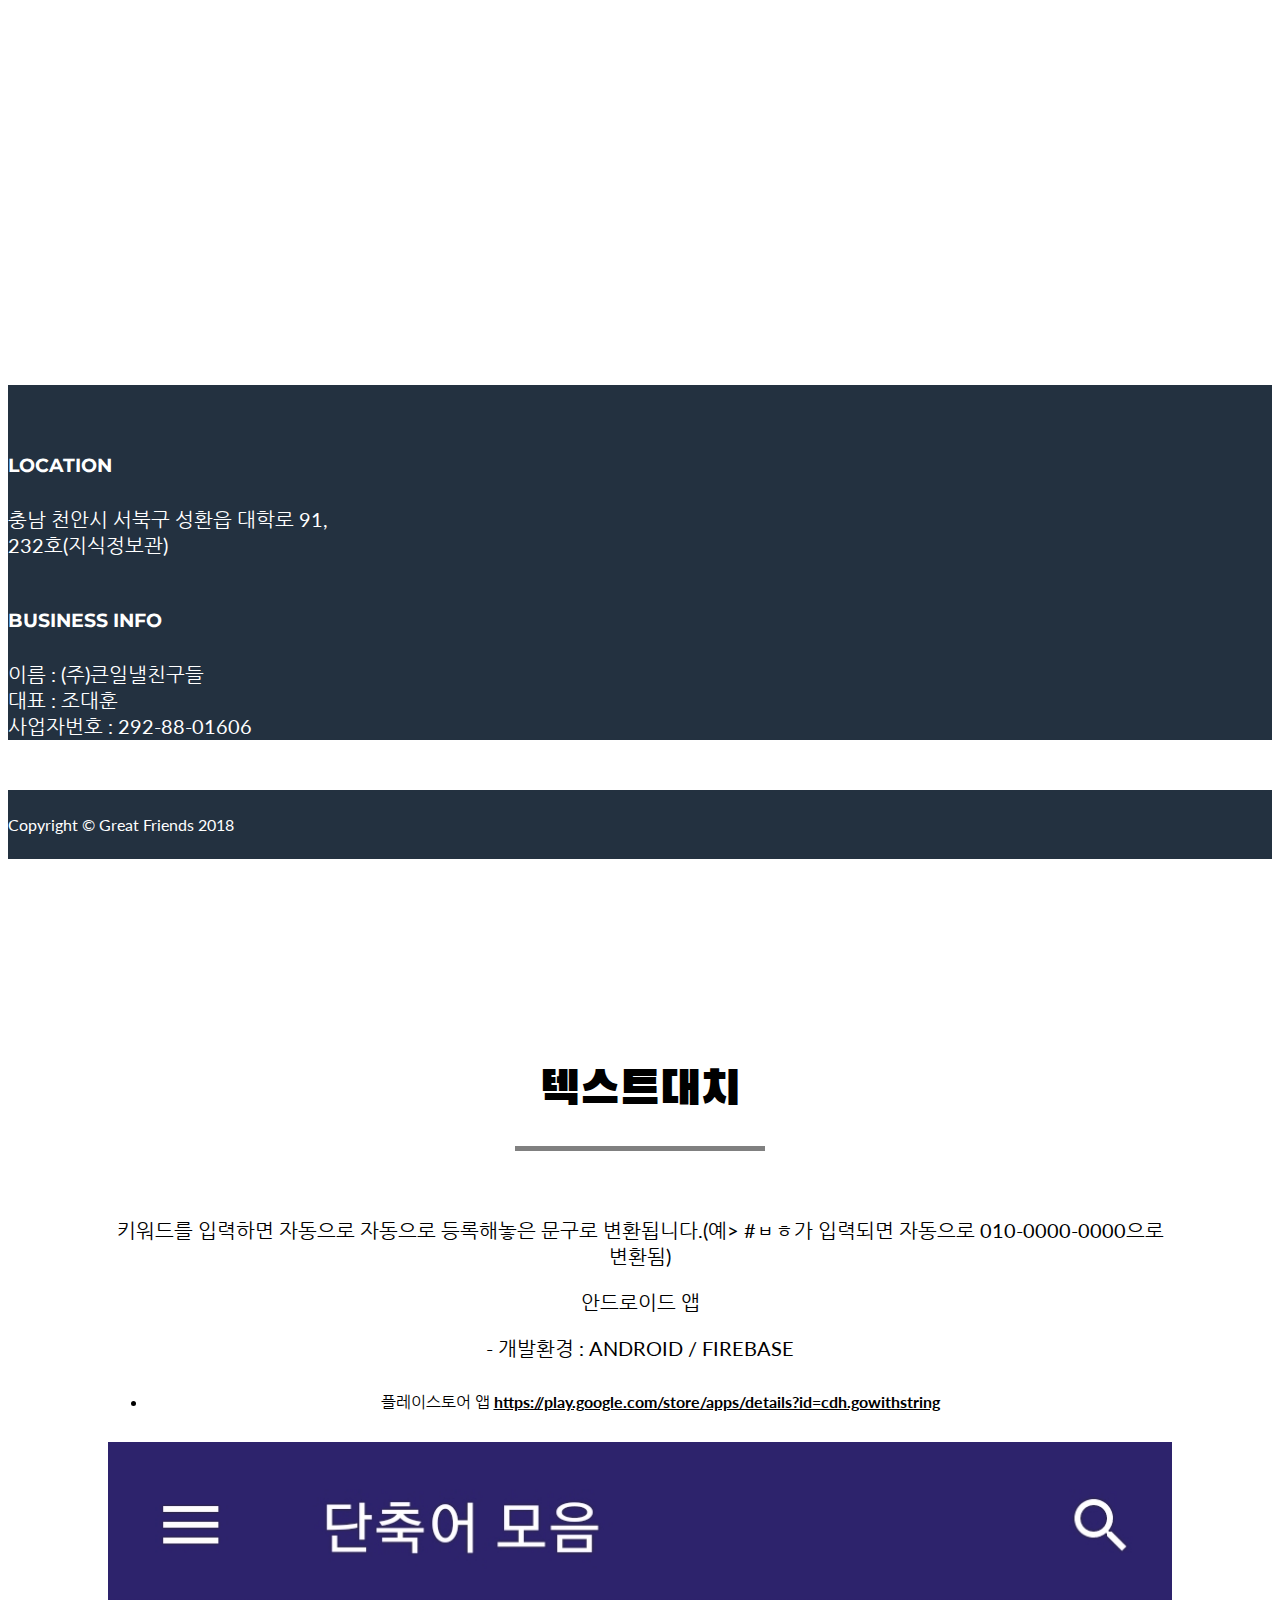
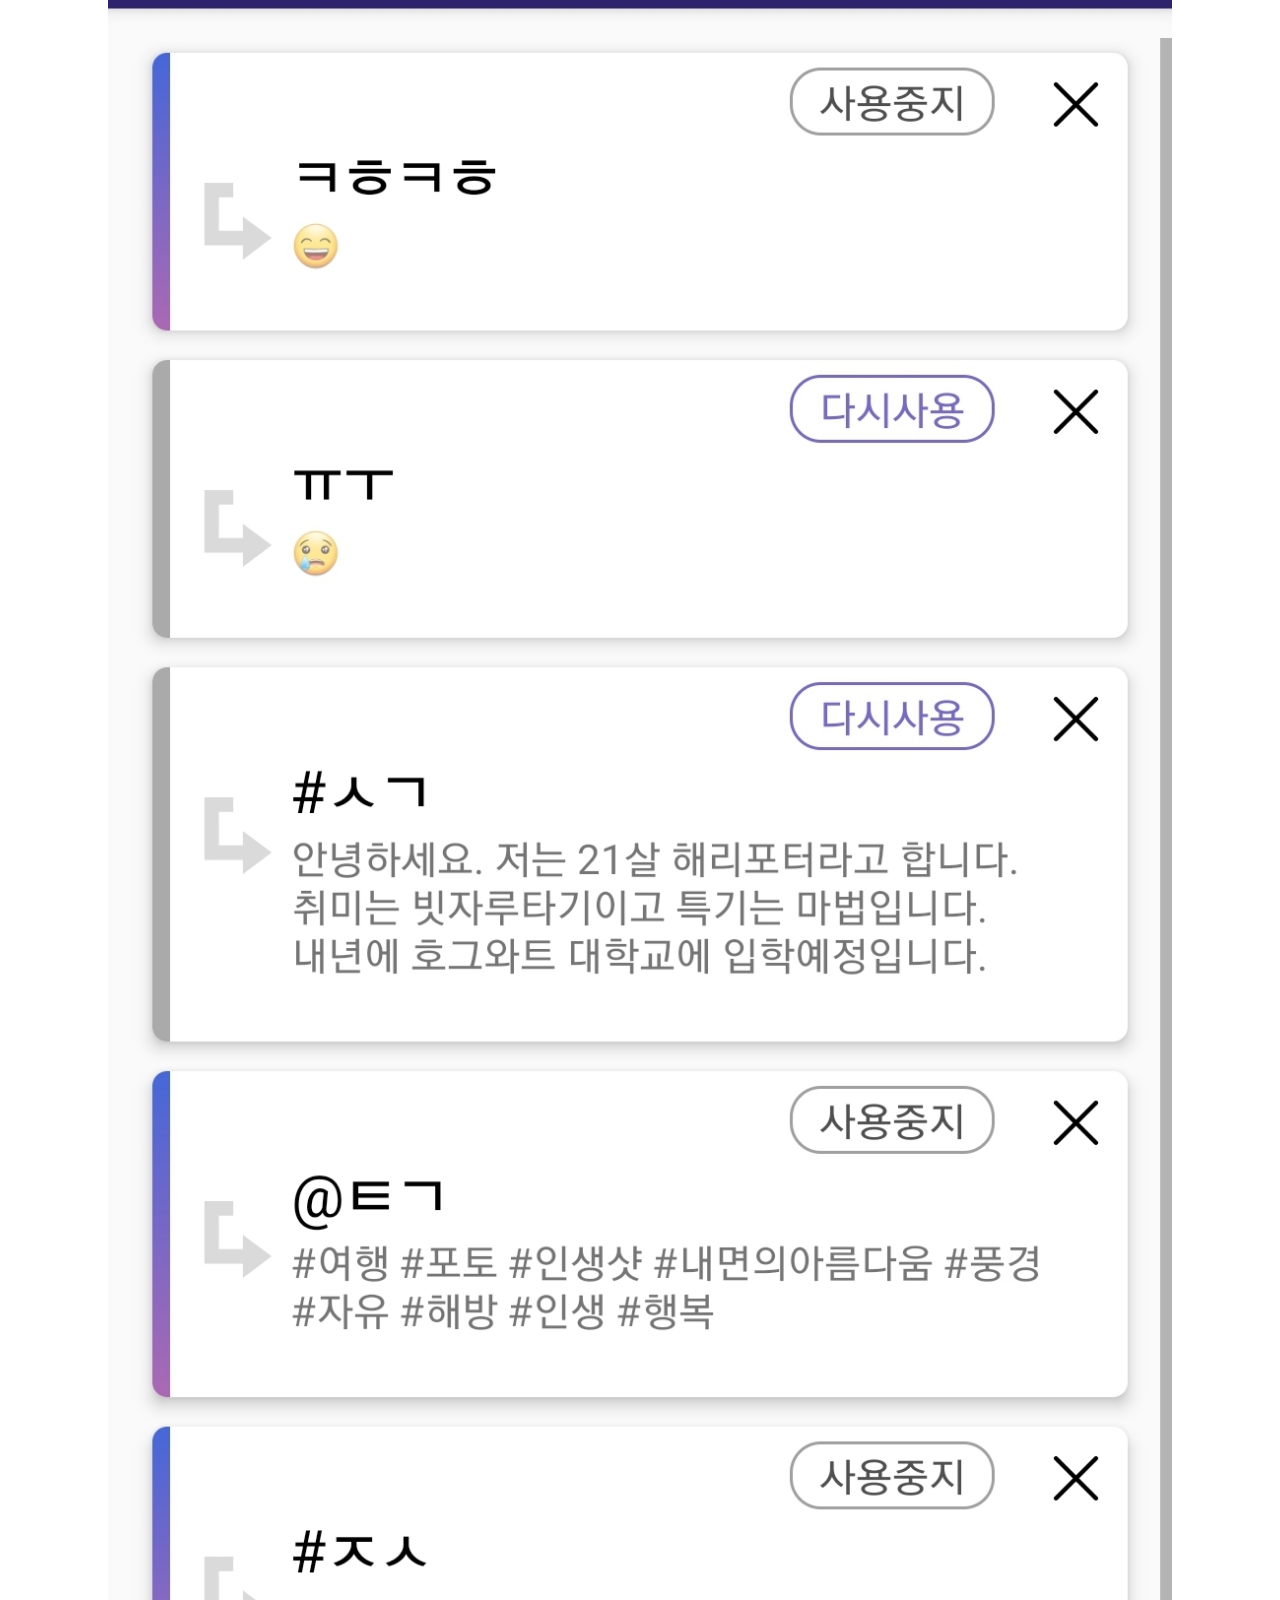
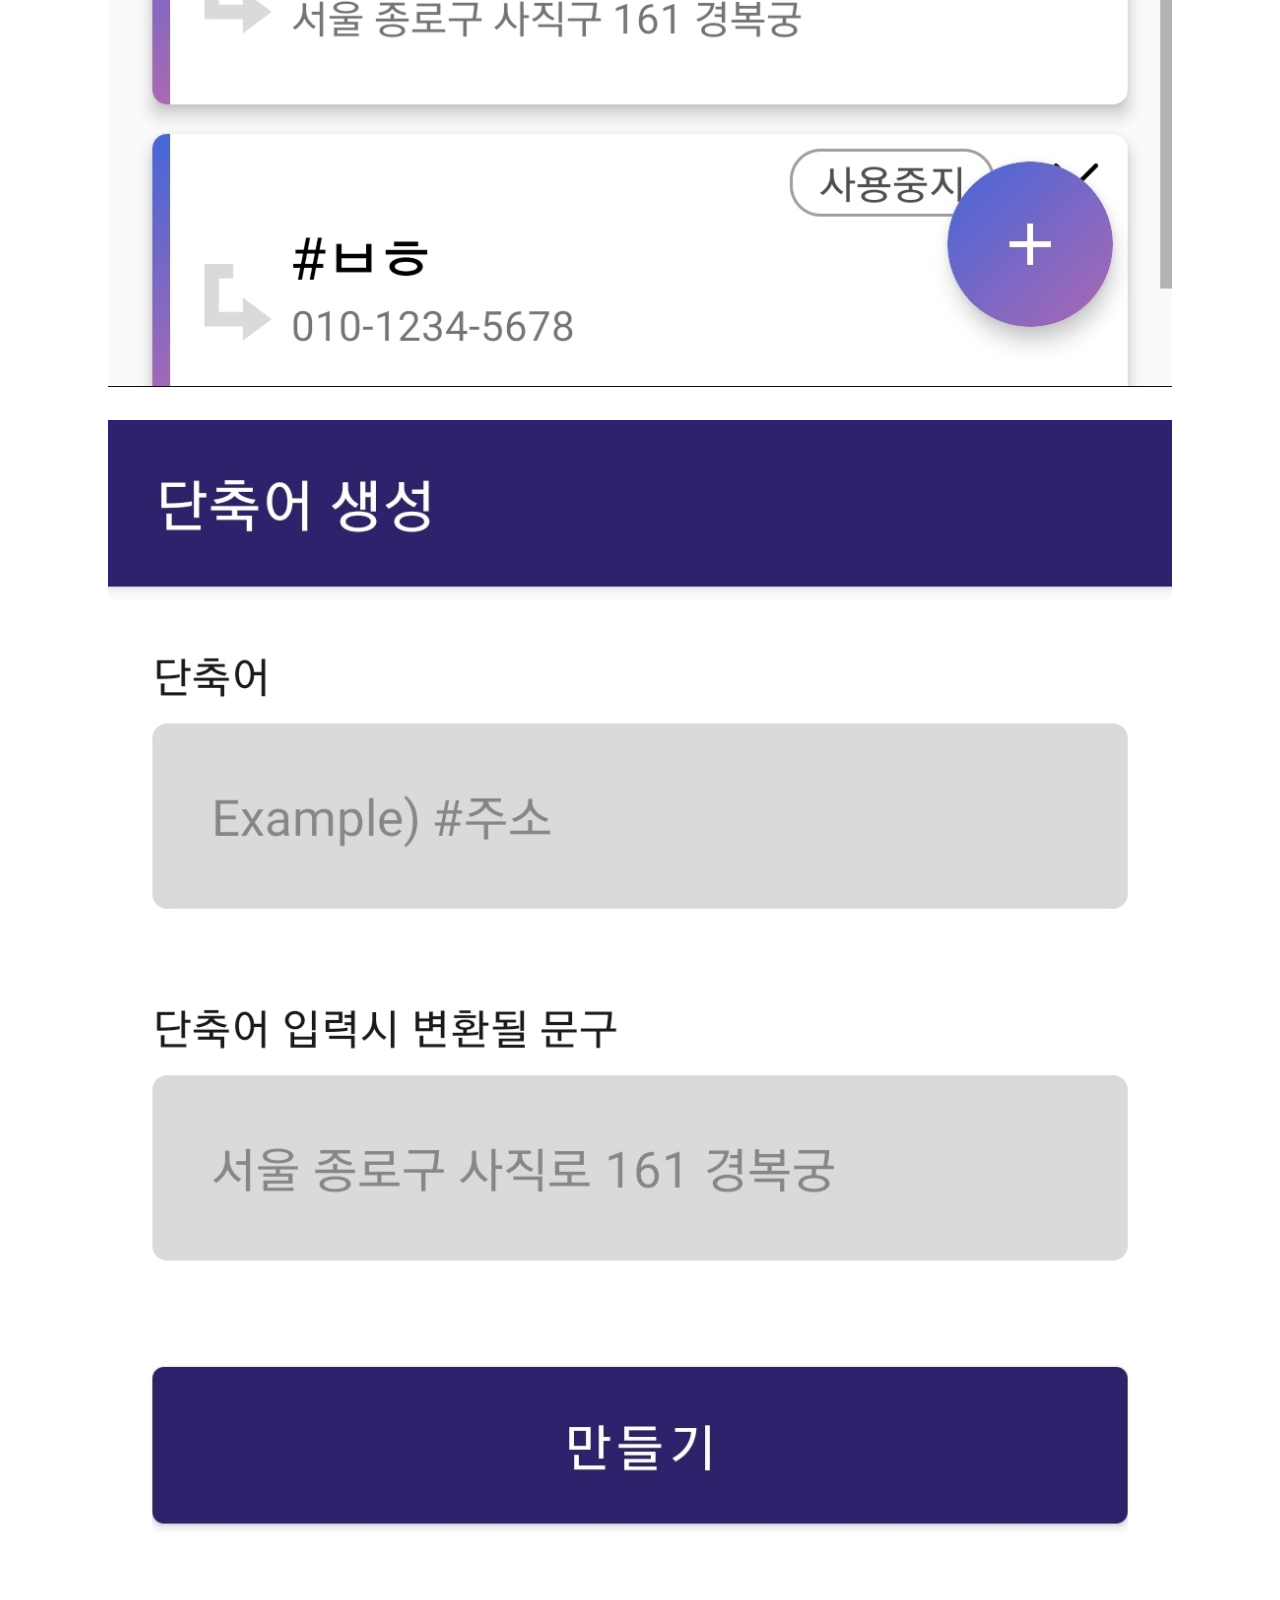
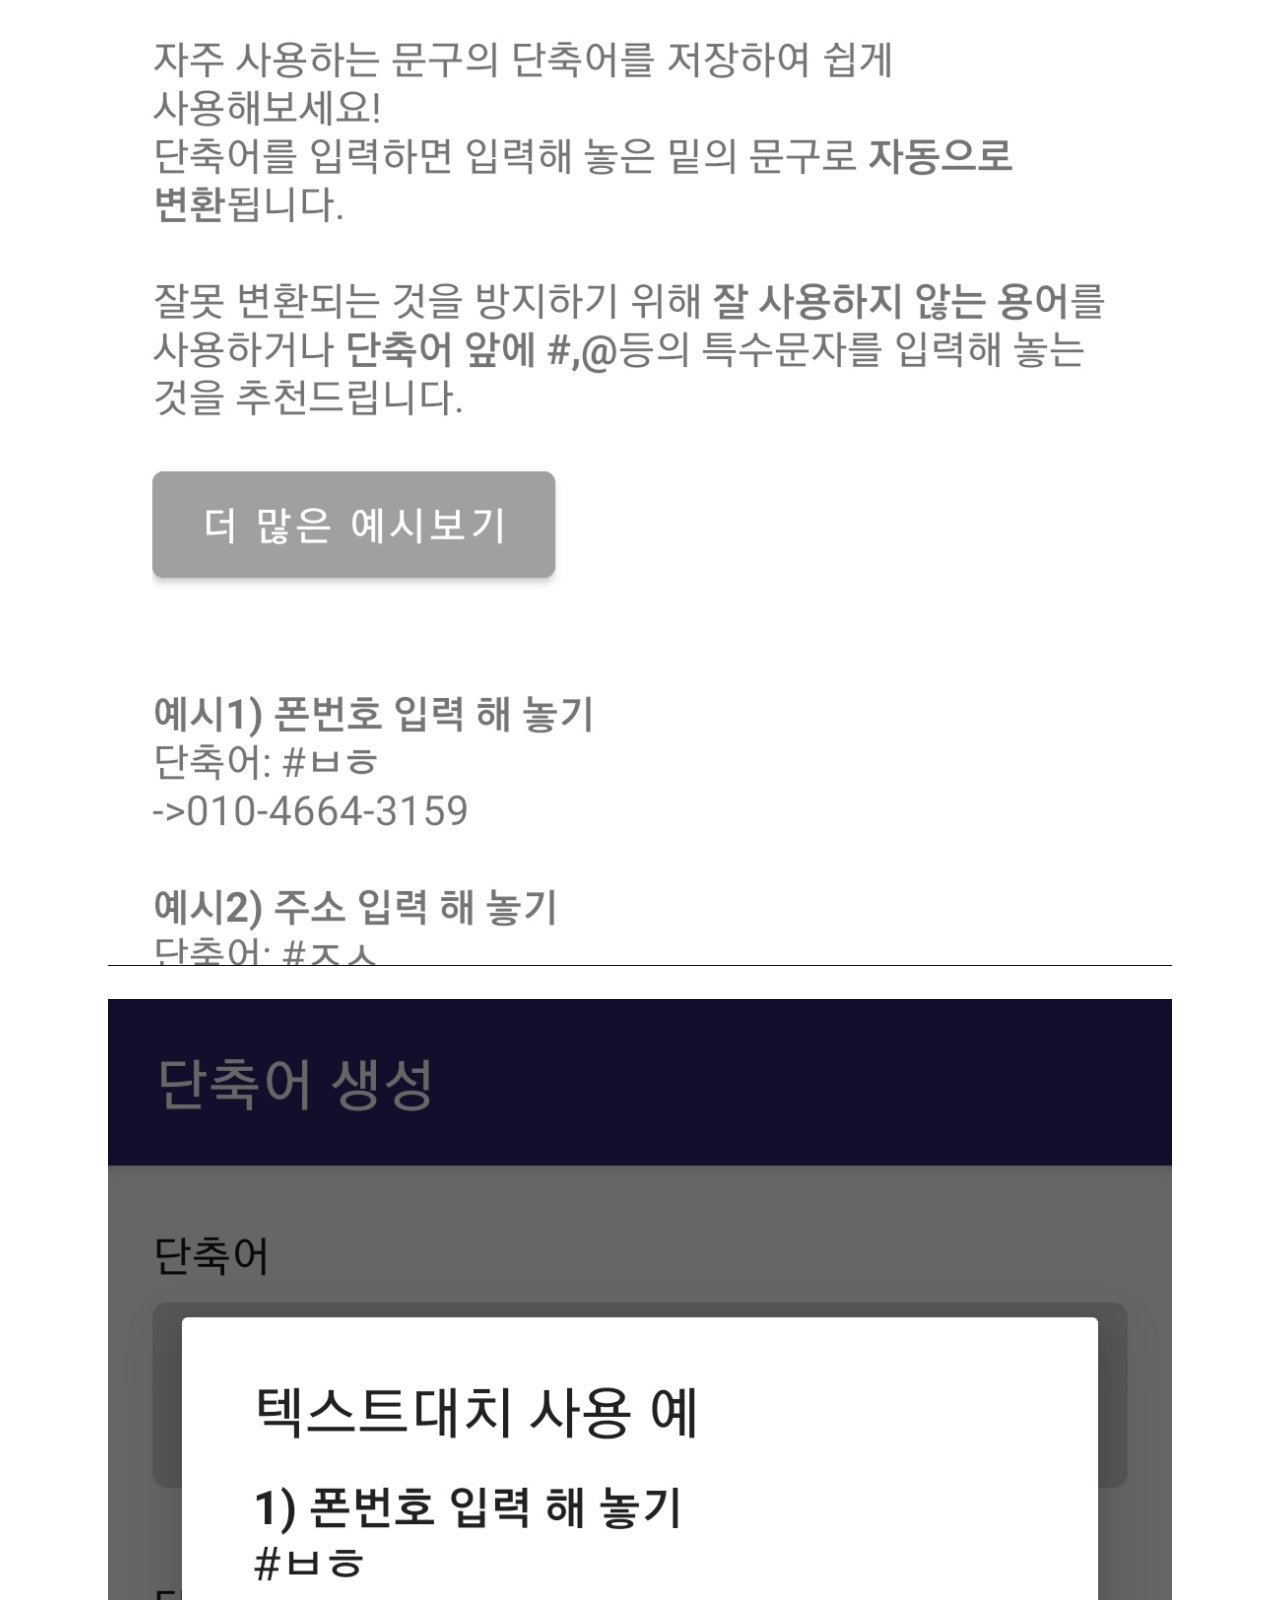
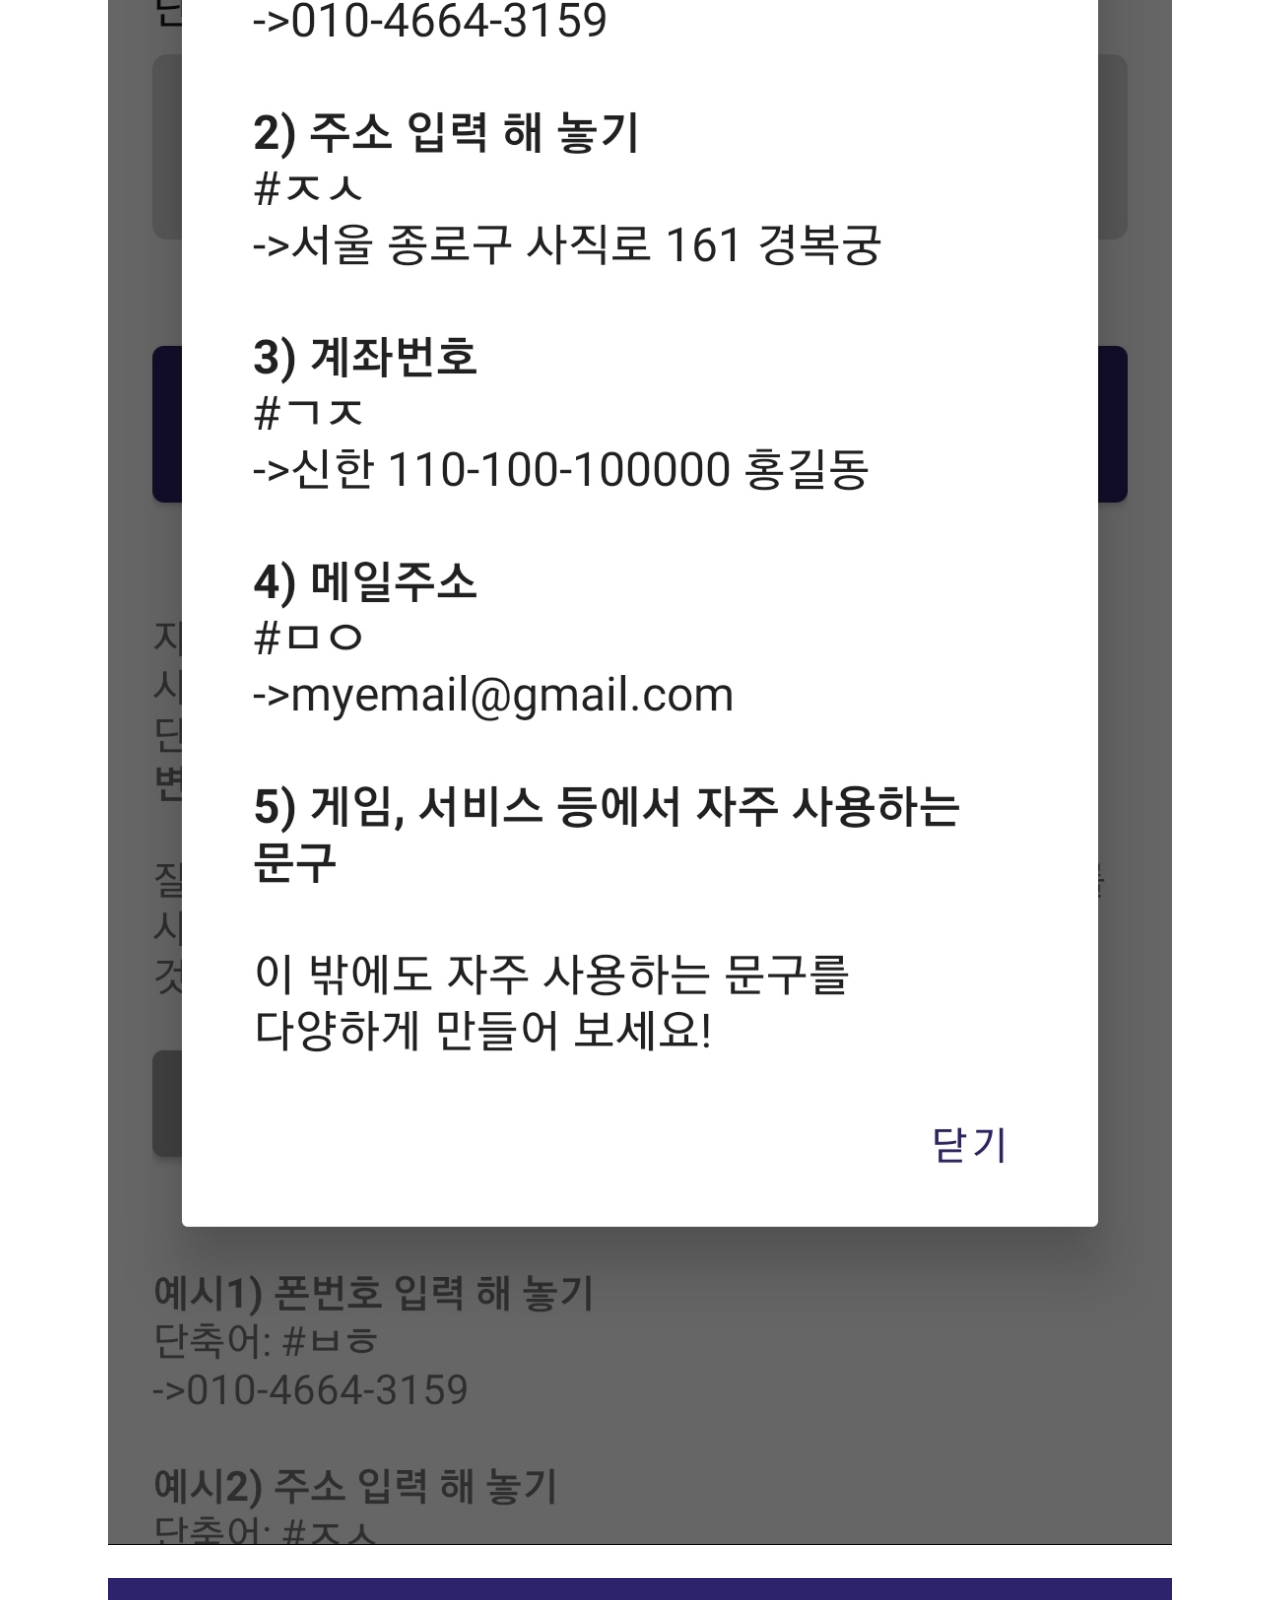
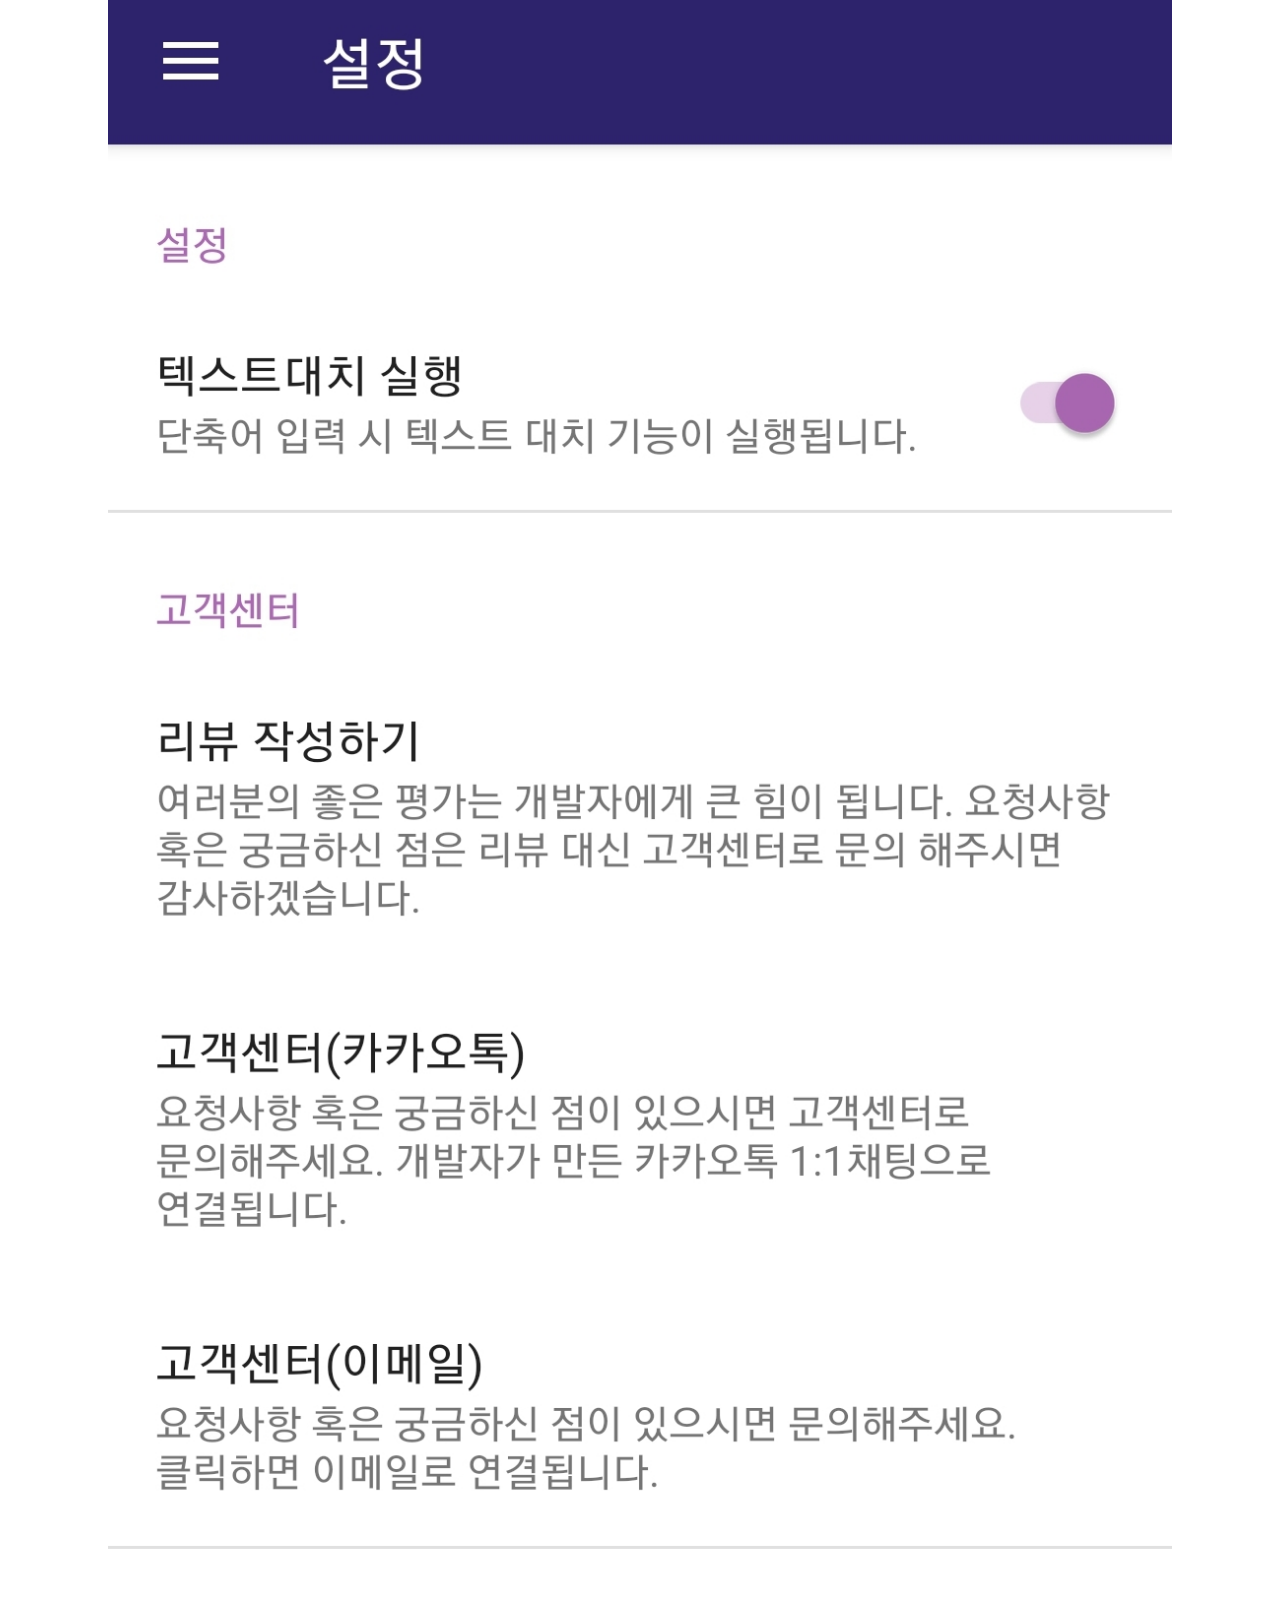
==== commit b326a4d0: "포트폴리오 3개 추가" ====
--- a/index.html
+++ b/index.html
@@ -8,7 +8,7 @@
     <meta name="viewport" content="width=device-width, initial-scale=1">
     <meta name="description" content="">
     <meta name="author" content="">
-    
+
     <meta property="og:title" content="큰일낼친구들">
     <meta property="og:description" content="큰일낼친구들 포트폴리오">
     <meta property="og:image" content="img/img_og.jpg">
@@ -25,7 +25,8 @@
     <!-- Custom Fonts -->
     <link href="vendor/font-awesome/css/font-awesome.min.css" rel="stylesheet" type="text/css">
     <link href="https://fonts.googleapis.com/css?family=Montserrat:400,700" rel="stylesheet" type="text/css">
-    <link href="https://fonts.googleapis.com/css?family=Lato:400,700,400italic,700italic" rel="stylesheet" type="text/css">
+    <link href="https://fonts.googleapis.com/css?family=Lato:400,700,400italic,700italic" rel="stylesheet"
+        type="text/css">
 
     <!-- HTML5 Shim and Respond.js IE8 support of HTML5 elements and media queries -->
     <!-- WARNING: Respond.js doesn't work if you view the page via file:// -->
@@ -37,13 +38,14 @@
 </head>
 
 <body id="page-top" class="index">
-<div id="skipnav"><a href="#maincontent">Skip to main content</a></div>
+    <div id="skipnav"><a href="#maincontent">Skip to main content</a></div>
     <!-- Navigation -->
     <nav id="mainNav" class="navbar navbar-default navbar-fixed-top navbar-custom">
         <div class="container">
             <!-- Brand and toggle get grouped for better mobile display -->
             <div class="navbar-header page-scroll">
-                <button type="button" class="navbar-toggle" data-toggle="collapse" data-target="#bs-example-navbar-collapse-1">
+                <button type="button" class="navbar-toggle" data-toggle="collapse"
+                    data-target="#bs-example-navbar-collapse-1">
                     <span class="sr-only">Toggle navigation</span> Menu <i class="fa fa-bars"></i>
                 </button>
                 <a class="navbar-brand" href="#page-top">Great Friends</a>
@@ -80,7 +82,7 @@
                     <div class="intro-text">
                         <h1 class="name">외주 개발 전문</h1>
                         <hr class="star-light">
-                        <span class="skills">웹, 모바일 앱, 윈도우 프로그램, 웹 크롤링</span>
+                        <span class="skills">웹, 모바일 앱, 윈도우 프로그램, 웹 스크래핑</span>
                     </div>
                 </div>
             </div>
@@ -107,7 +109,7 @@
                             </div>
                         </div>
                         <div class="portfolio-item__thumbnail">
-                            <img src="img/progress/art_mall.png" class="img-responsive" >
+                            <img src="img/progress/art_mall.png" class="img-responsive">
                         </div>
                     </a>
                 </div>
@@ -120,9 +122,9 @@
                             </div>
                         </div>
                         <div class="portfolio-item__thumbnail">
-                            <img src="img/progress/bit_info.png" class="img-responsive" >
-                        </div>
-                        
+                            <img src="img/progress/bit_info.png" class="img-responsive">
+                        </div>
+
                     </a>
                 </div>
                 <div class="col-sm-4 portfolio-item">
@@ -130,12 +132,12 @@
                         <div class="caption">
                             <div class="caption-content">
                                 <h2 style="font-weight: 700;">Your Service</h2>
-                                
+
                             </div>
                         </div>
                         <div class="portfolio-item__thumbnail">
                             <h2 style="font-size: 5em;">?</h2>
-                            <img  class="img-responsive" >
+                            <img class="img-responsive">
                         </div>
                     </a>
                 </div>
@@ -155,6 +157,45 @@
                 </div>
             </div>
             <div class="row">
+
+                <div class="col-sm-4 portfolio-item">
+                    <a href="#portfolioModal12" class="portfolio-link" data-toggle="modal">
+                        <div class="caption">
+                            <div class="caption-content">
+                                <i class="fa fa-search-plus fa-3x"></i>
+                            </div>
+                        </div>
+                        <div class="portfolio-item__thumbnail">
+                            <img src="img/portfolio/text_replacement.png" class="img-responsive" alt="Cabin">
+                        </div>
+                    </a>
+                </div>
+
+                <div class="col-sm-4 portfolio-item">
+                    <a href="#portfolioModal11" class="portfolio-link" data-toggle="modal">
+                        <div class="caption">
+                            <div class="caption-content">
+                                <i class="fa fa-search-plus fa-3x"></i>
+                            </div>
+                        </div>
+                        <div class="portfolio-item__thumbnail">
+                            <img src="img/portfolio/tellaboutme_pc.png" class="img-responsive" alt="Cabin">
+                        </div>
+                    </a>
+                </div>
+                <div class="col-sm-4 portfolio-item">
+                    <a href="#portfolioModal10" class="portfolio-link" data-toggle="modal">
+                        <div class="caption">
+                            <div class="caption-content">
+                                <i class="fa fa-search-plus fa-3x"></i>
+                            </div>
+                        </div>
+                        <div class="portfolio-item__thumbnail">
+                            <img src="img/portfolio/iudc.png" class="img-responsive" alt="Cabin">
+                        </div>
+                    </a>
+                </div>
+
                 <div class="col-sm-4 portfolio-item">
                     <a href="#portfolioModal1" class="portfolio-link" data-toggle="modal">
                         <div class="caption">
@@ -177,7 +218,7 @@
                         <div class="portfolio-item__thumbnail">
                             <img src="img/portfolio/allreview.png" class="img-responsive" alt="Slice of cake">
                         </div>
-                        
+
                     </a>
                 </div>
                 <div class="col-sm-4 portfolio-item">
@@ -193,7 +234,7 @@
                     </a>
                 </div>
 
-                
+
                 <div class="col-sm-4 portfolio-item">
                     <a href="#portfolioModal4" class="portfolio-link" data-toggle="modal">
                         <div class="caption">
@@ -281,13 +322,15 @@
             </div>
             <div class="row about">
                 <div class="col-lg-4 col-lg-offset-2">
-                    <p>다 년간의 자사 서비스 개발 및 외주 용역 개발로 소프트웨어 대부분의 프로젝트가 개발 가능합니다. 포트폴리오 외에도 공개할 수 없는 프로젝트 다수의 개발 경험으로 고객님의 의뢰를 정직하게 개발해드리겠습니다.</p>
+                    <p>다 년간의 자사 서비스 개발 및 외주 용역 개발로 소프트웨어 대부분의 프로젝트가 개발 가능합니다. 포트폴리오 외에도 공개할 수 없는 프로젝트 다수의 개발 경험으로 고객님의
+                        의뢰를 정직하게 개발해드리겠습니다.</p>
                 </div>
                 <div class="col-lg-4">
-                    <p>모바일 앱, 웹, 웹앱, 웹크롤러, 윈도우 프로그램 모두 개발 가능합니다. 무엇을 만드려는지와 목적을 알려주시면 알맞는 개발 환경을 제시해드리겠습니다. 기획부터 디자인, 개발, QA 모두 진행 가능하며, 기획문서나 디자인문서가 있다면 개발만도 진행가능합니다.</p>
-                </div>
-                
-                
+                    <p>모바일 앱, 웹, 웹앱, 하이브리드앱, 웹스크래퍼, 윈도우 프로그램 모두 개발 가능합니다. 무엇을 만드려는지와 목적을 알려주시면 알맞는 개발 환경을 제시해드리겠습니다. 기획부터 디자인,
+                        개발, QA 모두 진행 가능하며, 기획문서나 디자인문서가 있다면 개발만도 진행가능합니다.</p>
+                </div>
+
+
             </div>
             <div class="row" id="contact">
                 <div class="col-lg-4 col-lg-offset-2">
@@ -299,8 +342,8 @@
                     <p>카톡 문의 : https://open.kakao.com/o/sYBOjsfd</p>
                     <p>이메일 문의 : chl89828@gmail.com</p>
                 </div>
-                
-                
+
+
             </div>
         </div>
     </section>
@@ -322,28 +365,32 @@
                         <div class="row control-group">
                             <div class="form-group col-xs-12 floating-label-form-group controls">
                                 <label for="name">Name</label>
-                                <input type="text" class="form-control" placeholder="Name" id="name" required data-validation-required-message="Please enter your name.">
+                                <input type="text" class="form-control" placeholder="Name" id="name" required
+                                    data-validation-required-message="Please enter your name.">
                                 <p class="help-block text-danger"></p>
                             </div>
                         </div>
                         <div class="row control-group">
                             <div class="form-group col-xs-12 floating-label-form-group controls">
                                 <label for="email">Email Address</label>
-                                <input type="email" class="form-control" placeholder="Email Address" id="email" required data-validation-required-message="Please enter your email address.">
+                                <input type="email" class="form-control" placeholder="Email Address" id="email" required
+                                    data-validation-required-message="Please enter your email address.">
                                 <p class="help-block text-danger"></p>
                             </div>
                         </div>
                         <div class="row control-group">
                             <div class="form-group col-xs-12 floating-label-form-group controls">
                                 <label for="phone">Phone Number</label>
-                                <input type="tel" class="form-control" placeholder="Phone Number" id="phone" required data-validation-required-message="Please enter your phone number.">
+                                <input type="tel" class="form-control" placeholder="Phone Number" id="phone" required
+                                    data-validation-required-message="Please enter your phone number.">
                                 <p class="help-block text-danger"></p>
                             </div>
                         </div>
                         <div class="row control-group">
                             <div class="form-group col-xs-12 floating-label-form-group controls">
                                 <label for="message">Message</label>
-                                <textarea rows="5" class="form-control" placeholder="Message" id="message" required data-validation-required-message="Please enter a message."></textarea>
+                                <textarea rows="5" class="form-control" placeholder="Message" id="message" required
+                                    data-validation-required-message="Please enter a message."></textarea>
                                 <p class="help-block text-danger"></p>
                             </div>
                         </div>
@@ -365,7 +412,7 @@
         <div class="footer-above">
             <div class="container">
                 <div class="row">
-                    
+
                     <div class="footer-col col-md-6">
                         <h3>Location</h3>
                         <p>충남 천안시 서북구 성환읍 대학로 91,<br> 232호(지식정보관)</p>
@@ -374,7 +421,7 @@
                         <h3>Business Info</h3>
                         <p>이름 : (주)큰일낼친구들<br>대표 : 조대훈<br>사업자번호 : 292-88-01606</p>
                     </div>
-                  
+
                 </div>
             </div>
         </div>
@@ -397,6 +444,150 @@
     </div>
 
     <!-- Portfolio Modals -->
+
+    <div class="portfolio-modal modal fade" id="portfolioModal12" tabindex="-1" role="dialog" aria-hidden="true">
+        <div class="modal-content">
+            <div class="close-modal" data-dismiss="modal">
+                <div class="lr">
+                    <div class="rl">
+                    </div>
+                </div>
+            </div>
+            <div class="container">
+                <div class="row">
+                    <div class="col-lg-8 col-lg-offset-2">
+                        <div class="modal-body">
+                            <h2>텍스트대치</h2>
+                            <hr class="star-primary">
+                            <p>키워드를 입력하면 자동으로 자동으로 등록해놓은 문구로 변환됩니다.(예> #ㅂㅎ가 입력되면 자동으로 010-0000-0000으로 변환됨) </p>
+                            <p>안드로이드 앱</p>
+                            <p>- 개발환경 : ANDROID / FIREBASE</p>
+                            
+                            <ul class="list-inline item-details">
+                                <li>플레이스토어 앱
+                                    <strong><a target="_blank"
+                                            href="https://play.google.com/store/apps/details?id=cdh.gowithstring">https://play.google.com/store/apps/details?id=cdh.gowithstring</a>
+                                    </strong>
+                                </li>
+                            </ul>
+
+                            <div class="portfolio-imgs-mapp">
+                                <div class="modal-content__imgs">
+                                    <div class="col-sm-6"><img src="img/portfolio/text_replacement/1.jpg" /></div>
+                                    <div class="col-sm-6"><img src="img/portfolio/text_replacement/2.jpg" /></div>
+                                </div>
+                                <div class="modal-content__imgs">
+                                    <div class="col-sm-6"><img src="img/portfolio/text_replacement/3.jpg" /></div>
+                                    <div class="col-sm-6"><img src="img/portfolio/text_replacement/4.jpg" /></div>
+                                </div>
+                             
+                            </div>
+
+                            <button type="button" class="btn btn-default" data-dismiss="modal"><i
+                                    class="fa fa-times"></i> Close</button>
+                        </div>
+                    </div>
+                </div>
+            </div>
+        </div>
+    </div>
+
+    <div class="portfolio-modal modal fade" id="portfolioModal11" tabindex="-1" role="dialog" aria-hidden="true">
+        <div class="modal-content">
+            <div class="close-modal" data-dismiss="modal">
+                <div class="lr">
+                    <div class="rl">
+                    </div>
+                </div>
+            </div>
+            <div class="container">
+                <div class="row">
+                    <div>
+                        <div>
+                            <h2>나를 말해봐</h2>
+                            <hr class="star-primary">
+                            <p>지인들에게 링크를 보내 나에 대한 테스트를 받는 웹앱입니다.</p>
+
+                            <p>- 개발환경 : HTML, CSS, JAVASCRIPT / Flask(Python)</p>
+                            <p>현재 서버 종료</p>
+
+                            <div class="portfolio-imgs-mapp">
+                                <div class="modal-content__imgs">
+                                    <div class="col-sm-6"><img src="img/portfolio/tellaboutme/1.png" /></div>
+                                    <div class="col-sm-6"><img src="img/portfolio/tellaboutme/2.png" /></div>
+                                </div>
+                                <div class="modal-content__imgs">
+                                    <div class="col-sm-6"><img src="img/portfolio/tellaboutme/3.png" /></div>
+                                    <div class="col-sm-6"><img src="img/portfolio/tellaboutme/4.png" /></div>
+                                </div>
+                               
+                            </div>
+
+                            <button type="button" class="btn btn-default" data-dismiss="modal"><i
+                                    class="fa fa-times"></i> Close</button>
+                        </div>
+                    </div>
+                </div>
+            </div>
+        </div>
+    </div>
+
+
+    <div class="portfolio-modal modal fade" id="portfolioModal10" tabindex="-1" role="dialog" aria-hidden="true">
+        <div class="modal-content">
+            <div class="close-modal" data-dismiss="modal">
+                <div class="lr">
+                    <div class="rl">
+                    </div>
+                </div>
+            </div>
+            <div class="container">
+                <div class="row">
+                    <div class="col-lg-8 col-lg-offset-2">
+                        <div class="modal-body">
+                            <h2>인천도시공사 토지공급정보 리뉴얼</h2>
+                            <hr class="star-primary">
+                            <p>인천도시공사 토지공급정보의 웹사이트입니다.</p>
+                            <p>- 반응형 웹</p>
+                            <p>- 개발환경 : HTML,CSS,JAVASCRIPT / JSP</p>
+                            <ul class="list-inline item-details">
+                                <li>웹 페이지
+                                    <strong><a target="_blank" href="https://land.ih.co.kr/">https://land.ih.co.kr/</a>
+                                    </strong>
+                                </li>
+
+                            </ul>
+                        </div>
+                    </div>
+                </div>
+            </div>
+
+            <div class="portfolio1__imgs">
+                <div class="modal-content__imgs">
+                    <div class="col-sm-6"><img src="img/portfolio/iudc.png" /></div>
+                    <div class="col-sm-6"><img src="img/portfolio/iudc/1.png" /></div>
+                </div>
+                <div class="modal-content__imgs">
+                    <div class="col-sm-6"><img src="img/portfolio/iudc/2.png" /></div>
+                    <div class="col-sm-6"><img src="img/portfolio/iudc/3.png" /></div>
+                </div>
+                <div class="modal-content__imgs">
+                    <div class="col-sm-6"><img src="img/portfolio/iudc/4.png" /></div>
+                    <div class="col-sm-6"><img style="height:500px"  /></div>
+                </div>
+                
+            </div>
+
+            <div>
+                <button type="button" class="btn btn-default" data-dismiss="modal"><i class="fa fa-times"></i>
+                    Close</button>
+            </div>
+
+        </div>
+    </div>
+
+
+
     <div class="portfolio-modal modal fade" id="portfolioModal1" tabindex="-1" role="dialog" aria-hidden="true">
         <div class="modal-content">
             <div class="close-modal" data-dismiss="modal">
@@ -418,39 +609,40 @@
                             <p>- 현재 사이트 접속 불가</p>
                             <ul class="list-inline item-details">
                                 <li>웹 페이지
-                                    <strong><a href="https://phonesos.kr">https://phonesos.kr</a>
+                                    <strong><a target="_blank" href="https://phonesos.kr">https://phonesos.kr</a>
                                     </strong>
                                 </li>
-                               
+
                             </ul>
                         </div>
                     </div>
                 </div>
             </div>
-           
+
             <div class="portfolio1__imgs">
                 <div class="modal-content__imgs">
-                    <div class="col-sm-6"><img src="img/portfolio/phonesos/1.jpg"/></div>
-                    <div class="col-sm-6"><img src="img/portfolio/phonesos/2.jpg"/></div>
+                    <div class="col-sm-6"><img src="img/portfolio/phonesos/1.jpg" /></div>
+                    <div class="col-sm-6"><img src="img/portfolio/phonesos/2.jpg" /></div>
                 </div>
                 <div class="modal-content__imgs">
-                    <div class="col-sm-6"><img src="img/portfolio/phonesos/3.jpg"/></div>
-                    <div class="col-sm-6"><img src="img/portfolio/phonesos/4.jpg"/></div>
+                    <div class="col-sm-6"><img src="img/portfolio/phonesos/3.jpg" /></div>
+                    <div class="col-sm-6"><img src="img/portfolio/phonesos/4.jpg" /></div>
                 </div>
                 <div class="modal-content__imgs">
-                    <div class="col-sm-6"><img src="img/portfolio/phonesos/5.jpg"/></div>
-                    <div class="col-sm-6"><img src="img/portfolio/phonesos/6.jpg"/></div>
+                    <div class="col-sm-6"><img src="img/portfolio/phonesos/5.jpg" /></div>
+                    <div class="col-sm-6"><img src="img/portfolio/phonesos/6.jpg" /></div>
                 </div>
                 <div class="modal-content__imgs">
-                    <div class="col-sm-6"><img src="img/portfolio/phonesos/7.jpg"/></div>
-                    <div class="col-sm-6"><img /></div>
-                </div>
-            </div>
-                
+                    <div class="col-sm-6"><img src="img/portfolio/phonesos/7.jpg" /></div>
+                    <div class="col-sm-6"><img style="height: 550px;"/></div>
+                </div>
+            </div>
+
             <div>
-                <button type="button" class="btn btn-default" data-dismiss="modal"><i class="fa fa-times"></i> Close</button>
-            </div>
-            
+                <button type="button" class="btn btn-default" data-dismiss="modal"><i class="fa fa-times"></i>
+                    Close</button>
+            </div>
+
         </div>
     </div>
     <div class="portfolio-modal modal fade" id="portfolioModal2" tabindex="-1" role="dialog" aria-hidden="true">
@@ -473,41 +665,43 @@
                             <p>- 개발환경 : HTML,CSS,JAVASCRIPT / PHP / AWS</p>
                             <ul class="list-inline item-details">
                                 <li>웹 페이지
-                                    <strong><a href="https://oh-review.com">https://oh-review.com</a>
+                                    <strong><a target="_blank" href="https://oh-review.com">https://oh-review.com</a>
                                     </strong>
                                 </li>
                                 <li>플레이스토어 웹앱
-                                    <strong><a href="https://play.google.com/store/apps/details?id=com.winwin.allreview">https://play.google.com/store/apps/details?id=com.winwin.allreview</a>
+                                    <strong><a
+                                            href="https://play.google.com/store/apps/details?id=com.winwin.allreview">https://play.google.com/store/apps/details?id=com.winwin.allreview</a>
                                     </strong>
                                 </li>
                             </ul>
-                           
-                        </div>
-                    </div>
-                </div>
-            </div>
-           
+
+                        </div>
+                    </div>
+                </div>
+            </div>
+
             <div class="modal-content__imgs">
-                <div class="col-sm-6"><img src="img/portfolio/allreview/1.png"/></div>
-                <div class="col-sm-6"><img src="img/portfolio/allreview/2.png"/></div>
+                <div class="col-sm-6"><img src="img/portfolio/allreview/1.png" /></div>
+                <div class="col-sm-6"><img src="img/portfolio/allreview/2.png" /></div>
             </div>
             <div class="modal-content__imgs">
-                <div class="col-sm-6"><img src="img/portfolio/allreview/3.png"/></div>
-                <div class="col-sm-6"><img src="img/portfolio/allreview/4.png"/></div>
+                <div class="col-sm-6"><img src="img/portfolio/allreview/3.png" /></div>
+                <div class="col-sm-6"><img src="img/portfolio/allreview/4.png" /></div>
             </div>
             <div class="modal-content__imgs">
-                <div class="col-sm-6"><img src="img/portfolio/allreview/5.png"/></div>
-                <div class="col-sm-6"><img src="img/portfolio/allreview/6.png"/></div>
+                <div class="col-sm-6"><img src="img/portfolio/allreview/5.png" /></div>
+                <div class="col-sm-6"><img src="img/portfolio/allreview/6.png" /></div>
             </div>
             <div class="modal-content__imgs">
-                <div class="col-sm-6"><img src="img/portfolio/allreview/7.png"/></div>
-                <div class="col-sm-6"><img src="img/portfolio/allreview/8.png"/></div>
+                <div class="col-sm-6"><img src="img/portfolio/allreview/7.png" /></div>
+                <div class="col-sm-6"><img src="img/portfolio/allreview/8.png" /></div>
             </div>
             <div class="modal-content__imgs">
-                <div class="col-sm-6"><img src="img/portfolio/allreview/9.png"/></div>
-                
-            </div>
-            <button type="button" class="btn btn-default" data-dismiss="modal"><i class="fa fa-times"></i> Close</button>
+                <div class="col-sm-6"><img src="img/portfolio/allreview/9.png" /></div>
+
+            </div>
+            <button type="button" class="btn btn-default" data-dismiss="modal"><i class="fa fa-times"></i>
+                Close</button>
         </div>
     </div>
 
@@ -526,36 +720,38 @@
                             <h2>배그로드</h2>
                             <hr class="star-primary">
                             <p>배틀그라운드 게임 정보, 커뮤니티 모바일 앱 입니다. </p>
-                            
+
                             <p>- 개발환경 : ANDROID / FIREBASE</p>
                             <p>- 300만 다운로드 이상</p>
                             <ul class="list-inline item-details">
                                 <li>플레이스토어 앱
-                                    <strong><a href="https://play.google.com/store/apps/details?id=com.setodio.pubgload">https://play.google.com/store/apps/details?id=com.setodio.pubgload</a>
+                                    <strong><a target="_blank"
+                                            href="https://play.google.com/store/apps/details?id=com.setodio.pubgload">https://play.google.com/store/apps/details?id=com.setodio.pubgload</a>
                                     </strong>
                                 </li>
                             </ul>
 
                             <div class="portfolio-imgs-mapp">
                                 <div class="modal-content__imgs">
-                                    <div class="col-sm-6"><img src="img/portfolio/pubgload/1.png"/></div>
-                                    <div class="col-sm-6"><img src="img/portfolio/pubgload/2.png"/></div>
-                                </div>
-                                <div class="modal-content__imgs">
-                                    <div class="col-sm-6"><img src="img/portfolio/pubgload/3.png"/></div>
-                                    <div class="col-sm-6"><img src="img/portfolio/pubgload/4.png"/></div>
-                                </div>
-                                <div class="modal-content__imgs">
-                                    <div class="col-sm-6"><img src="img/portfolio/pubgload/5.png"/></div>
-                                    <div class="col-sm-6"><img src="img/portfolio/pubgload/6.png"/></div>
-                                </div>
-                                <div class="modal-content__imgs">
-                                    <div class="col-sm-6"><img src="img/portfolio/pubgload/7.png"/></div>
-                                    <div class="col-sm-6"><img src="img/portfolio/pubgload/8.png"/></div>
-                                </div>
-                            </div>
-                            
-                            <button type="button" class="btn btn-default" data-dismiss="modal"><i class="fa fa-times"></i> Close</button>
+                                    <div class="col-sm-6"><img src="img/portfolio/pubgload/1.png" /></div>
+                                    <div class="col-sm-6"><img src="img/portfolio/pubgload/2.png" /></div>
+                                </div>
+                                <div class="modal-content__imgs">
+                                    <div class="col-sm-6"><img src="img/portfolio/pubgload/3.png" /></div>
+                                    <div class="col-sm-6"><img src="img/portfolio/pubgload/4.png" /></div>
+                                </div>
+                                <div class="modal-content__imgs">
+                                    <div class="col-sm-6"><img src="img/portfolio/pubgload/5.png" /></div>
+                                    <div class="col-sm-6"><img src="img/portfolio/pubgload/6.png" /></div>
+                                </div>
+                                <div class="modal-content__imgs">
+                                    <div class="col-sm-6"><img src="img/portfolio/pubgload/7.png" /></div>
+                                    <div class="col-sm-6"><img src="img/portfolio/pubgload/8.png" /></div>
+                                </div>
+                            </div>
+
+                            <button type="button" class="btn btn-default" data-dismiss="modal"><i
+                                    class="fa fa-times"></i> Close</button>
                         </div>
                     </div>
                 </div>
@@ -577,33 +773,35 @@
                             <h2>클립노트</h2>
                             <hr class="star-primary">
                             <p>클립보드에 저장된 데이터를 자동으로 저장시켜주는 노트입니다.</p>
-                            
+
                             <p>- 개발환경 : ANDROID / FIREBASE</p>
                             <p>- 10만 다운로드 이상</p>
                             <ul class="list-inline item-details">
                                 <li>플레이스토어 앱
-                                    <strong><a href="https://play.google.com/store/apps/details?id=cdh.clipboardnote">https://play.google.com/store/apps/details?id=cdh.clipboardnote</a>
+                                    <strong><a target="_blank"
+                                            href="https://play.google.com/store/apps/details?id=cdh.clipboardnote">https://play.google.com/store/apps/details?id=cdh.clipboardnote</a>
                                     </strong>
                                 </li>
                             </ul>
 
                             <div class="portfolio-imgs-mapp">
                                 <div class="modal-content__imgs">
-                                    <div class="col-sm-6"><img src="img/portfolio/clipnote/1.jpg"/></div>
-                                    <div class="col-sm-6"><img src="img/portfolio/clipnote/2.jpg"/></div>
-                                </div>
-                                <div class="modal-content__imgs">
-                                    <div class="col-sm-6"><img src="img/portfolio/clipnote/3.jpg"/></div>
-                                    <div class="col-sm-6"><img src="img/portfolio/clipnote/4.jpg"/></div>
-                                </div>
-                                <div class="modal-content__imgs">
-                                    <div class="col-sm-6"><img src="img/portfolio/clipnote/5.jpg"/></div>
+                                    <div class="col-sm-6"><img src="img/portfolio/clipnote/1.jpg" /></div>
+                                    <div class="col-sm-6"><img src="img/portfolio/clipnote/2.jpg" /></div>
+                                </div>
+                                <div class="modal-content__imgs">
+                                    <div class="col-sm-6"><img src="img/portfolio/clipnote/3.jpg" /></div>
+                                    <div class="col-sm-6"><img src="img/portfolio/clipnote/4.jpg" /></div>
+                                </div>
+                                <div class="modal-content__imgs">
+                                    <div class="col-sm-6"><img src="img/portfolio/clipnote/5.jpg" /></div>
                                     <div class="col-sm-6"></div>
                                 </div>
-                                
-                            </div>
-                            
-                            <button type="button" class="btn btn-default" data-dismiss="modal"><i class="fa fa-times"></i> Close</button>
+
+                            </div>
+
+                            <button type="button" class="btn btn-default" data-dismiss="modal"><i
+                                    class="fa fa-times"></i> Close</button>
                         </div>
                     </div>
                 </div>
@@ -625,24 +823,25 @@
                             <h2>겜툴</h2>
                             <hr class="star-primary">
                             <p>모바일 게임을 할 때 유용한 기능들을 제공하는 앱입니다.</p>
-                            
+
                             <p>- 개발환경 : ANDROID</p>
                             <p>- 현재 서비스 종료</p>
-                            
+
                             <div class="portfolio-imgs-mapp">
                                 <div class="modal-content__imgs">
-                                    <div class="col-sm-6"><img src="img/portfolio/gametool/1.png"/></div>
-                                    <div class="col-sm-6"><img src="img/portfolio/gametool/2.png"/></div>
-                                </div>
-                                <div class="modal-content__imgs">
-                                    <div class="col-sm-6"><img src="img/portfolio/gametool/3.png"/></div>
-                                    <div class="col-sm-6"><img src="img/portfolio/gametool/4.png"/></div>
-                                </div>
-                               
-                                
-                            </div>
-                            
-                            <button type="button" class="btn btn-default" data-dismiss="modal"><i class="fa fa-times"></i> Close</button>
+                                    <div class="col-sm-6"><img src="img/portfolio/gametool/1.png" /></div>
+                                    <div class="col-sm-6"><img src="img/portfolio/gametool/2.png" /></div>
+                                </div>
+                                <div class="modal-content__imgs">
+                                    <div class="col-sm-6"><img src="img/portfolio/gametool/3.png" /></div>
+                                    <div class="col-sm-6"><img src="img/portfolio/gametool/4.png" /></div>
+                                </div>
+
+
+                            </div>
+
+                            <button type="button" class="btn btn-default" data-dismiss="modal"><i
+                                    class="fa fa-times"></i> Close</button>
                         </div>
                     </div>
                 </div>
@@ -665,35 +864,36 @@
                                 <h2>리마스타</h2>
                                 <hr class="star-primary">
                                 <p>스타크래프트 전략, 정보, 커뮤니티 앱입니다.</p>
-                                
+
                                 <p>- 개발환경 : ANDROID</p>
                                 <p>- 현재 서비스 종료</p>
-                                
+
                                 <div class="portfolio-imgs-mapp">
                                     <div class="modal-content__imgs">
-                                        <div class="col-sm-6"><img src="img/portfolio/remastar/1.png"/></div>
-                                        <div class="col-sm-6"><img src="img/portfolio/remastar/2.png"/></div>
+                                        <div class="col-sm-6"><img src="img/portfolio/remastar/1.png" /></div>
+                                        <div class="col-sm-6"><img src="img/portfolio/remastar/2.png" /></div>
                                     </div>
                                     <div class="modal-content__imgs">
-                                        <div class="col-sm-6"><img src="img/portfolio/remastar/3.png"/></div>
-                                        <div class="col-sm-6"><img src="img/portfolio/remastar/4.png"/></div>
+                                        <div class="col-sm-6"><img src="img/portfolio/remastar/3.png" /></div>
+                                        <div class="col-sm-6"><img src="img/portfolio/remastar/4.png" /></div>
                                     </div>
                                     <div class="modal-content__imgs">
-                                        <div class="col-sm-6"><img src="img/portfolio/remastar/5.png"/></div>
-                                        <div class="col-sm-6"><img src="img/portfolio/remastar/6.png"/></div>
+                                        <div class="col-sm-6"><img src="img/portfolio/remastar/5.png" /></div>
+                                        <div class="col-sm-6"><img src="img/portfolio/remastar/6.png" /></div>
                                     </div>
                                     <div class="modal-content__imgs">
-                                        <div class="col-sm-6"><img src="img/portfolio/remastar/7.png"/></div>
-                                        <div class="col-sm-6"><img src="img/portfolio/remastar/8.png"/></div>
+                                        <div class="col-sm-6"><img src="img/portfolio/remastar/7.png" /></div>
+                                        <div class="col-sm-6"><img src="img/portfolio/remastar/8.png" /></div>
                                     </div>
                                     <div class="modal-content__imgs">
-                                        <div class="col-sm-6"><img src="img/portfolio/remastar/9.png"/></div>
-                                        <div class="col-sm-6"><img src="img/portfolio/remastar/10.png"/></div>
+                                        <div class="col-sm-6"><img src="img/portfolio/remastar/9.png" /></div>
+                                        <div class="col-sm-6"><img src="img/portfolio/remastar/10.png" /></div>
                                     </div>
-                                    
-                                </div>
-                                
-                                <button type="button" class="btn btn-default" data-dismiss="modal"><i class="fa fa-times"></i> Close</button>
+
+                                </div>
+
+                                <button type="button" class="btn btn-default" data-dismiss="modal"><i
+                                        class="fa fa-times"></i> Close</button>
                             </div>
                         </div>
                     </div>
@@ -718,27 +918,28 @@
                                 <h2>트와이스로드</h2>
                                 <hr class="star-primary">
                                 <p>트와이스 팬덤 앱 입니다. 스케쥴, 앨범, 커뮤니티 기능이 있습니다.</p>
-                                
+
                                 <p>- 개발환경 : ANDROID</p>
                                 <p>- 현재 서비스 종료</p>
-                                
+
                                 <div class="portfolio-imgs-mapp">
                                     <div class="modal-content__imgs">
-                                        <div class="col-sm-6"><img src="img/portfolio/twiceload/1.jpg"/></div>
-                                        <div class="col-sm-6"><img src="img/portfolio/twiceload/2.jpg"/></div>
+                                        <div class="col-sm-6"><img src="img/portfolio/twiceload/1.jpg" /></div>
+                                        <div class="col-sm-6"><img src="img/portfolio/twiceload/2.jpg" /></div>
                                     </div>
                                     <div class="modal-content__imgs">
-                                        <div class="col-sm-6"><img src="img/portfolio/twiceload/3.jpg"/></div>
-                                        <div class="col-sm-6"><img src="img/portfolio/twiceload/4.jpg"/></div>
+                                        <div class="col-sm-6"><img src="img/portfolio/twiceload/3.jpg" /></div>
+                                        <div class="col-sm-6"><img src="img/portfolio/twiceload/4.jpg" /></div>
                                     </div>
                                     <div class="modal-content__imgs">
-                                        <div class="col-sm-6"><img src="img/portfolio/twiceload/5.jpg"/></div>
+                                        <div class="col-sm-6"><img src="img/portfolio/twiceload/5.jpg" /></div>
                                         <div class="col-sm-6"></div>
                                     </div>
-                                
-                                </div>
-                                
-                                <button type="button" class="btn btn-default" data-dismiss="modal"><i class="fa fa-times"></i> Close</button>
+
+                                </div>
+
+                                <button type="button" class="btn btn-default" data-dismiss="modal"><i
+                                        class="fa fa-times"></i> Close</button>
                             </div>
                         </div>
                     </div>
@@ -763,23 +964,24 @@
                                 <h2>편의점 앱</h2>
                                 <hr class="star-primary">
                                 <p>편의점 행사상품 안내, 편의점 요리 레시피 안내 앱 입니다.</p>
-                                
+
                                 <p>- 개발환경 : ANDROID</p>
                                 <p>- 현재 서비스 종료</p>
-                                
+
                                 <div class="portfolio-imgs-mapp">
                                     <div class="modal-content__imgs">
                                         <div class="col-sm-6"><img src="img/portfolio/every_convenience/1.png"></div>
-                                        <div class="col-sm-6"><img src="img/portfolio/every_convenience/2.png"/></div>
+                                        <div class="col-sm-6"><img src="img/portfolio/every_convenience/2.png" /></div>
                                     </div>
                                     <div class="modal-content__imgs">
-                                        <div class="col-sm-6"><img src="img/portfolio/every_convenience/3.png"/></div>
-                                        <div class="col-sm-6"><img src="img/portfolio/every_convenience/4.png"/></div>
+                                        <div class="col-sm-6"><img src="img/portfolio/every_convenience/3.png" /></div>
+                                        <div class="col-sm-6"><img src="img/portfolio/every_convenience/4.png" /></div>
                                     </div>
-                                    
-                                </div>
-                                
-                                <button type="button" class="btn btn-default" data-dismiss="modal"><i class="fa fa-times"></i> Close</button>
+
+                                </div>
+
+                                <button type="button" class="btn btn-default" data-dismiss="modal"><i
+                                        class="fa fa-times"></i> Close</button>
                             </div>
                         </div>
                     </div>
@@ -803,33 +1005,35 @@
                             <h2>셀프단어장</h2>
                             <hr class="star-primary">
                             <p>단어장에 단어를 등록하고 스마트하게 암기하는 앱 입니다.</p>
-                            
+
                             <p>- 개발환경 : ANDROID</p>
-                            
+
                             <ul class="list-inline item-details">
                                 <li>플레이스토어 앱
-                                    <strong><a href="https://play.google.com/store/apps/details?id=cdh.clipboardnote">https://play.google.com/store/apps/details?id=cdh.selfvoca</a>
+                                    <strong><a target="_blank"
+                                            href="https://play.google.com/store/apps/details?id=cdh.selfvoca">https://play.google.com/store/apps/details?id=cdh.selfvoca</a>
                                     </strong>
                                 </li>
                             </ul>
 
                             <div class="portfolio-imgs-mapp">
                                 <div class="modal-content__imgs">
-                                    <div class="col-sm-6"><img src="img/portfolio/selfvoca/1.png"/></div>
-                                    <div class="col-sm-6"><img src="img/portfolio/selfvoca/2.png"/></div>
-                                </div>
-                                <div class="modal-content__imgs">
-                                    <div class="col-sm-6"><img src="img/portfolio/selfvoca/3.png"/></div>
-                                    <div class="col-sm-6"><img src="img/portfolio/selfvoca/4.png"/></div>
-                                </div>
-                                <div class="modal-content__imgs">
-                                    <div class="col-sm-6"><img src="img/portfolio/selfvoca/5.png"/></div>
-                                    <div class="col-sm-6"><img src="img/portfolio/selfvoca/6.png"/></div>
-                                </div>
-                                
-                            </div>
-                            
-                            <button type="button" class="btn btn-default" data-dismiss="modal"><i class="fa fa-times"></i> Close</button>
+                                    <div class="col-sm-6"><img src="img/portfolio/selfvoca/1.png" /></div>
+                                    <div class="col-sm-6"><img src="img/portfolio/selfvoca/2.png" /></div>
+                                </div>
+                                <div class="modal-content__imgs">
+                                    <div class="col-sm-6"><img src="img/portfolio/selfvoca/3.png" /></div>
+                                    <div class="col-sm-6"><img src="img/portfolio/selfvoca/4.png" /></div>
+                                </div>
+                                <div class="modal-content__imgs">
+                                    <div class="col-sm-6"><img src="img/portfolio/selfvoca/5.png" /></div>
+                                    <div class="col-sm-6"><img src="img/portfolio/selfvoca/6.png" /></div>
+                                </div>
+
+                            </div>
+
+                            <button type="button" class="btn btn-default" data-dismiss="modal"><i
+                                    class="fa fa-times"></i> Close</button>
                         </div>
                     </div>
                 </div>
@@ -855,4 +1059,4 @@
 
 </body>
 
-</html>
+</html>--- a/css/freelancer.css
+++ b/css/freelancer.css
@@ -3,8 +3,13 @@
  * Copyright 2013-2016 Start Bootstrap
  * Licensed under MIT (https://github.com/BlackrockDigital/startbootstrap/blob/gh-pages/LICENSE)
  */
+@import url("https://fonts.googleapis.com/css2?family=Black+Han+Sans&display=swap");
+@import url("https://fonts.googleapis.com/css2?family=Nanum+Gothic&display=swap");
+@import "variables.css";
+
 body {
-  font-family: "Lato", "Helvetica Neue", Helvetica, Arial, sans-serif;
+  font-family: "Lato", "Nanum Gothic", "Helvetica Neue", Helvetica, Arial,
+    sans-serif;
   overflow-x: hidden;
 }
 p {
@@ -18,7 +23,7 @@
 a:focus,
 a:active,
 a.active {
-  color: #18bc9c;
+  color: var(--theme-point);
 }
 h1,
 h2,
@@ -26,7 +31,8 @@
 h4,
 h5,
 h6 {
-  font-family: "Montserrat", "Helvetica Neue", Helvetica, Arial, sans-serif;
+  font-family: "Montserrat", "Black Han Sans", "Helvetica Neue", Helvetica,
+    Arial, sans-serif;
   text-transform: uppercase;
   font-weight: 700;
 }
@@ -53,22 +59,22 @@
   border-color: white;
 }
 hr.star-light:after {
-  background-color: #18bc9c;
+  background-color: var(--theme-success);
   color: white;
 }
 hr.star-primary {
-  border-color: #2c3e50;
+  border-color: var(--theme-primary);
 }
 hr.star-primary:after {
   background-color: white;
-  color: #2c3e50;
+  color: var(--theme-primary);
 }
 .img-centered {
   margin: 0 auto;
 }
 header {
   text-align: center;
-  background: #18bc9c;
+  background: var(--theme-success);
   color: white;
 }
 header .container {
@@ -81,9 +87,9 @@
 }
 header .intro-text .name {
   display: block;
-  font-family: "Montserrat", "Helvetica Neue", Helvetica, Arial, sans-serif;
+  font-family: "Black Han Sans", sans-serif;
   text-transform: uppercase;
-  font-weight: 700;
+  font-weight: initial;
   font-size: 2em;
 }
 header .intro-text .skills {
@@ -93,8 +99,8 @@
 
 @media (min-width: 768px) {
   header .container {
-    padding-top: 200px;
-    padding-bottom: 100px;
+    padding-top: 100px;
+    padding-bottom: 80px;
   }
   header .intro-text .name {
     font-size: 4.75em;
@@ -104,7 +110,7 @@
   }
 }
 .navbar-custom {
-  background: #2c3e50;
+  background: var(--theme-primary);
   font-family: "Montserrat", "Helvetica Neue", Helvetica, Arial, sans-serif;
   text-transform: uppercase;
   font-weight: 700;
@@ -126,7 +132,7 @@
   color: white;
 }
 .navbar-custom .navbar-nav li a:hover {
-  color: #18bc9c;
+  color: var(--theme-point);
 }
 .navbar-custom .navbar-nav li a:focus,
 .navbar-custom .navbar-nav li a:active {
@@ -134,13 +140,13 @@
 }
 .navbar-custom .navbar-nav li.active a {
   color: white;
-  background: #18bc9c;
+  background: var(--theme-success);
 }
 .navbar-custom .navbar-nav li.active a:hover,
 .navbar-custom .navbar-nav li.active a:focus,
 .navbar-custom .navbar-nav li.active a:active {
   color: white;
-  background: #18bc9c;
+  background: var(--theme-success);
 }
 .navbar-custom .navbar-toggle {
   color: white;
@@ -150,9 +156,9 @@
 }
 .navbar-custom .navbar-toggle:hover,
 .navbar-custom .navbar-toggle:focus {
-  background-color: #18bc9c;
-  color: white;
-  border-color: #18bc9c;
+  background-color: var(--);
+  color: white;
+  border-color: var(--theme-success);
 }
 @media (min-width: 768px) {
   .navbar-custom {
@@ -182,7 +188,7 @@
   font-size: 3em;
 }
 section.success {
-  background: #18bc9c;
+  background: var(--theme-success);
   color: white;
 }
 .img-responsive-logo {
@@ -198,21 +204,24 @@
   }
   .img-responsive-logo {
     width: 100px;
-    color: #11866f;
-  }
-}
-#portfolio .portfolio-item {
+  }
+}
+#portfolio .portfolio-item,
+#in-progress .portfolio-item {
   margin: 0 0 15px;
   right: 0;
 }
-#portfolio .portfolio-item .portfolio-link {
+#portfolio .portfolio-item .portfolio-link,
+#in-progress .portfolio-item .portfolio-link {
   display: block;
   position: relative;
   max-width: 400px;
   margin: 0 auto;
 }
-#portfolio .portfolio-item .portfolio-link .caption {
-  background: rgba(24, 188, 156, 0.9);
+
+#portfolio .portfolio-item .portfolio-link .caption,
+#in-progress .portfolio-item .portfolio-link .caption {
+  background-color: rgba(0, 0, 0, 0.8);
   position: absolute;
   width: 100%;
   height: 100%;
@@ -223,7 +232,8 @@
   -webkit-transition: all ease 0.5s;
   -moz-transition: all ease 0.5s;
 }
-#portfolio .portfolio-item .portfolio-link .caption:hover {
+#portfolio .portfolio-item .portfolio-link .caption:hover,
+#in-progress .portfolio-item .portfolio-link .caption:hover {
   opacity: 1;
 }
 #portfolio .portfolio-item .portfolio-link .caption .caption-content {
@@ -243,11 +253,39 @@
 #portfolio .portfolio-item .portfolio-link .caption .caption-content h4 {
   margin: 0;
 }
+#in-progress,
 #portfolio * {
   z-index: 2;
 }
+
+#in-progress .portfolio-item .portfolio-link .caption {
+  display: flex;
+  align-items: center;
+  background-color: rgba(0, 0, 0, 0.8);
+}
+#in-progress .caption-content {
+  padding: 0 20px;
+  display: flex;
+  flex-direction: column;
+  align-items: center;
+  justify-content: center;
+  width: 100%;
+}
+#in-progress .caption-content h2 {
+  color: white;
+  font-weight: initial;
+  font-size: 2.5em;
+  margin-bottom: 10px;
+}
+#in-progress .caption-content p {
+  color: white;
+}
+#in-progress .portfolio-item__thumbnail h2 {
+  color: var(--theme-primary);
+}
 @media (min-width: 767px) {
-  #portfolio .portfolio-item {
+  #portfolio .portfolio-item,
+  #in-progress .portfolio-item {
     margin: 0 0 30px;
   }
 }
@@ -295,7 +333,7 @@
   opacity: 1;
 }
 .floating-label-form-group-with-focus label {
-  color: #18bc9c;
+  color: var(--theme-success);
 }
 form .row:first-child .floating-label-form-group {
   border-top: 1px solid #eeeeee;
@@ -308,7 +346,7 @@
 }
 footer .footer-above {
   padding-top: 50px;
-  background-color: #2c3e50;
+  background-color: #233140;
 }
 footer .footer-col {
   margin-bottom: 50px;
@@ -329,14 +367,14 @@
 .btn-outline:focus,
 .btn-outline:active,
 .btn-outline.active {
-  color: #18bc9c;
+  color: var(--theme-success);
   background: white;
   border: solid 2px white;
 }
 .btn-primary {
   color: white;
-  background-color: #2c3e50;
-  border-color: #2c3e50;
+  background-color: var(--theme-primary);
+  border-color: var(--theme-primary);
   font-weight: 700;
 }
 .btn-primary:hover,
@@ -368,17 +406,17 @@
 .btn-primary.disabled.active,
 .btn-primary[disabled].active,
 fieldset[disabled] .btn-primary.active {
-  background-color: #2c3e50;
-  border-color: #2c3e50;
+  background-color: var(--theme-primary);
+  border-color: var(--theme-primary);
 }
 .btn-primary .badge {
-  color: #2c3e50;
+  color: var(--theme-primary);
   background-color: white;
 }
 .btn-success {
   color: white;
-  background-color: #18bc9c;
-  border-color: #18bc9c;
+  background-color: var(--theme-success);
+  border-color: var(--theme-success);
   font-weight: 700;
 }
 .btn-success:hover,
@@ -410,11 +448,11 @@
 .btn-success.disabled.active,
 .btn-success[disabled].active,
 fieldset[disabled] .btn-success.active {
-  background-color: #18bc9c;
-  border-color: #18bc9c;
+  background-color: var(--theme-success);
+  border-color: var(--theme-success);
 }
 .btn-success .badge {
-  color: #18bc9c;
+  color: var(--theme-success);
   background-color: white;
 }
 .btn-social {
@@ -456,6 +494,7 @@
 .portfolio-modal .modal-content h2 {
   margin: 0;
   font-size: 3em;
+  font-weight: initial;
 }
 .portfolio-modal .modal-content img {
   margin-bottom: 30px;
@@ -479,7 +518,7 @@
   height: 75px;
   width: 1px;
   margin-left: 35px;
-  background-color: #2c3e50;
+  background-color: var(--theme-primary);
   transform: rotate(45deg);
   -ms-transform: rotate(45deg);
   /* IE 9 */
@@ -490,7 +529,7 @@
 .portfolio-modal .close-modal .lr .rl {
   height: 75px;
   width: 1px;
-  background-color: #2c3e50;
+  background-color: var(--theme-primary);
   transform: rotate(90deg);
   -ms-transform: rotate(90deg);
   /* IE 9 */
@@ -519,7 +558,7 @@
   position: absolute;
   left: 0px;
   top: 0px;
-  background: #18bc9c;
+  background: var(--theme-success);
   outline: 0;
   transition: top 0.1s ease-in, background 0.5s linear;
 }
@@ -532,12 +571,14 @@
   width: 100%;
   display: flex;
   justify-content: center;
+  align-items: center;
   border: 5px solid rgba(0, 0, 0, 0.1);
   border-radius: 15px;
   padding: 2px;
 }
 .portfolio-item__thumbnail img {
   height: 100%;
+  border-radius: 8px;
 }
 .modal-content__imgs {
   height: 450px;
@@ -545,9 +586,51 @@
 .modal-content__imgs img {
   max-width: 100%;
 }
+.portfolio1__imgs {
+  height: 800px;
+}
+.portfolio1__imgs img {
+  min-height: 500px;}
+.portfolio-imgs-mapp .modal-content__imgs,
+.portfolio-imgs-mapp .modal-content__imgs img {
+  height: auto;
+}
 
+.about {
+  margin-bottom: 80px;
+}
+.footer-logo {
+  display: flex;
+  justify-content: center;
+  align-items: center;
+}
+.footer-logo img {
+  width: 60px;
+  height: 60px;
+}
 @media (max-width: 767px) {
   .portfolio-modal .modal-content {
     margin: 15px;
-  }
-}
+    padding: 100px 0 40px 0;
+  }
+  .modal-content__imgs {
+    height: auto;
+  }
+  .portfolio1__imgs img {
+    height: auto;
+  }
+  .portfolio1__imgs {
+    height: initial;
+  }
+  .portfolio-imgs-mapp .modal-content__imgs,
+  .portfolio-imgs-mapp .modal-content__imgs img {
+    height: auto;
+  }
+
+  .portfolio-modal .close-modal {
+    left: 50%;
+    -ms-transform: translateX(-50%);
+    -webkit-transform: translate(-50%, 0);
+    transform: translate(-50%, 0);
+  }
+}
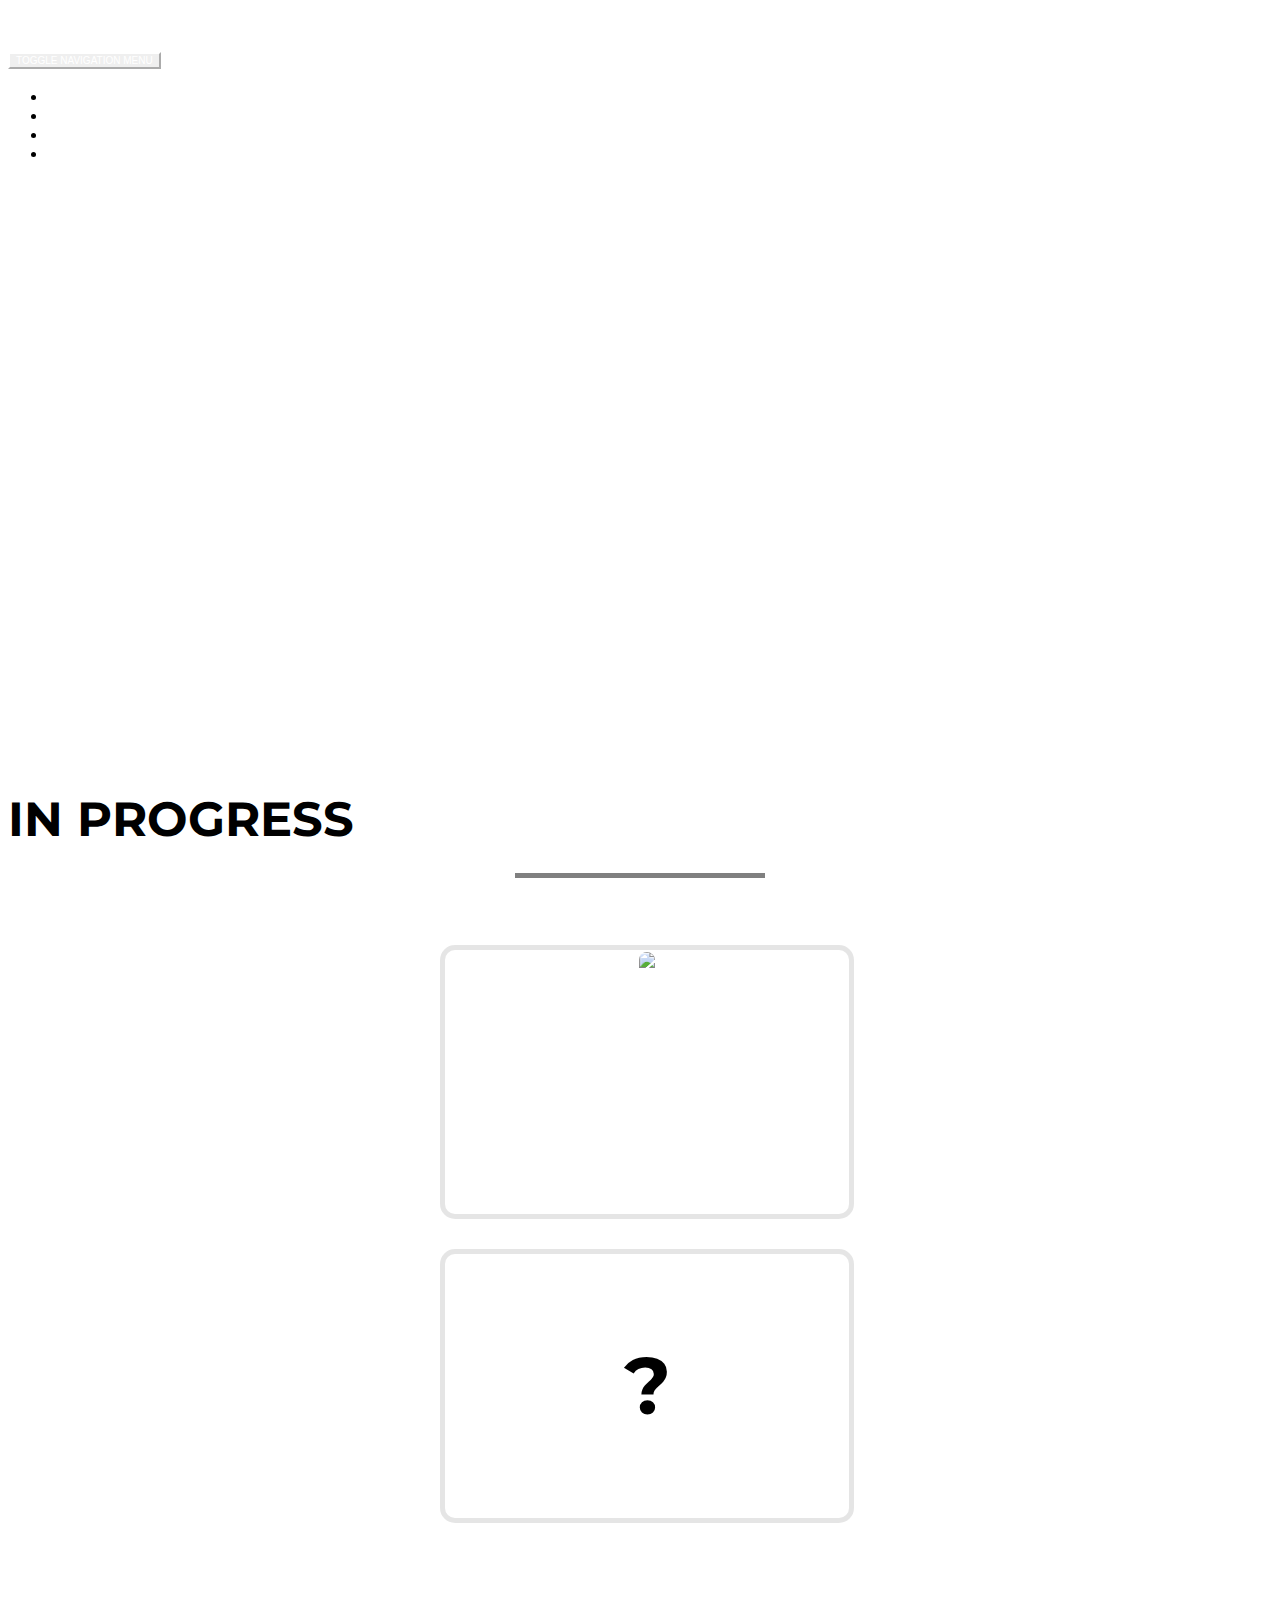
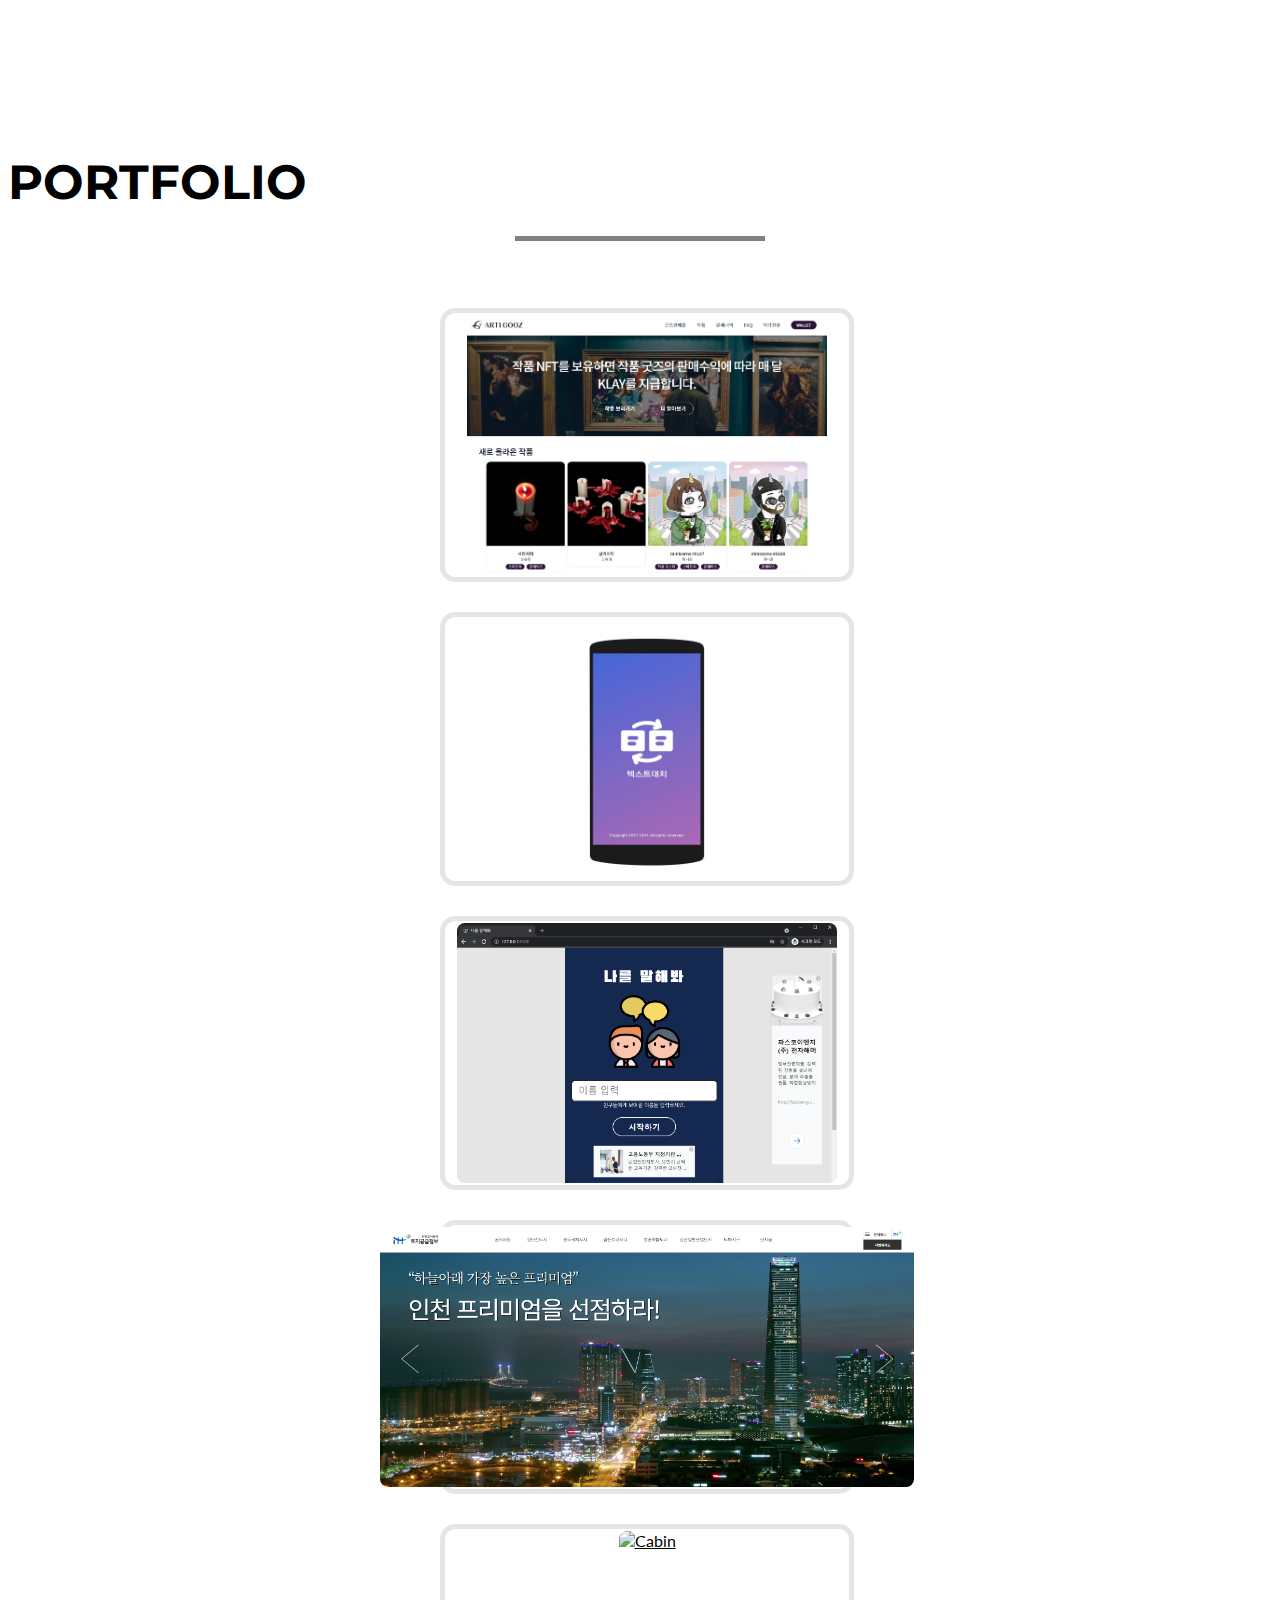
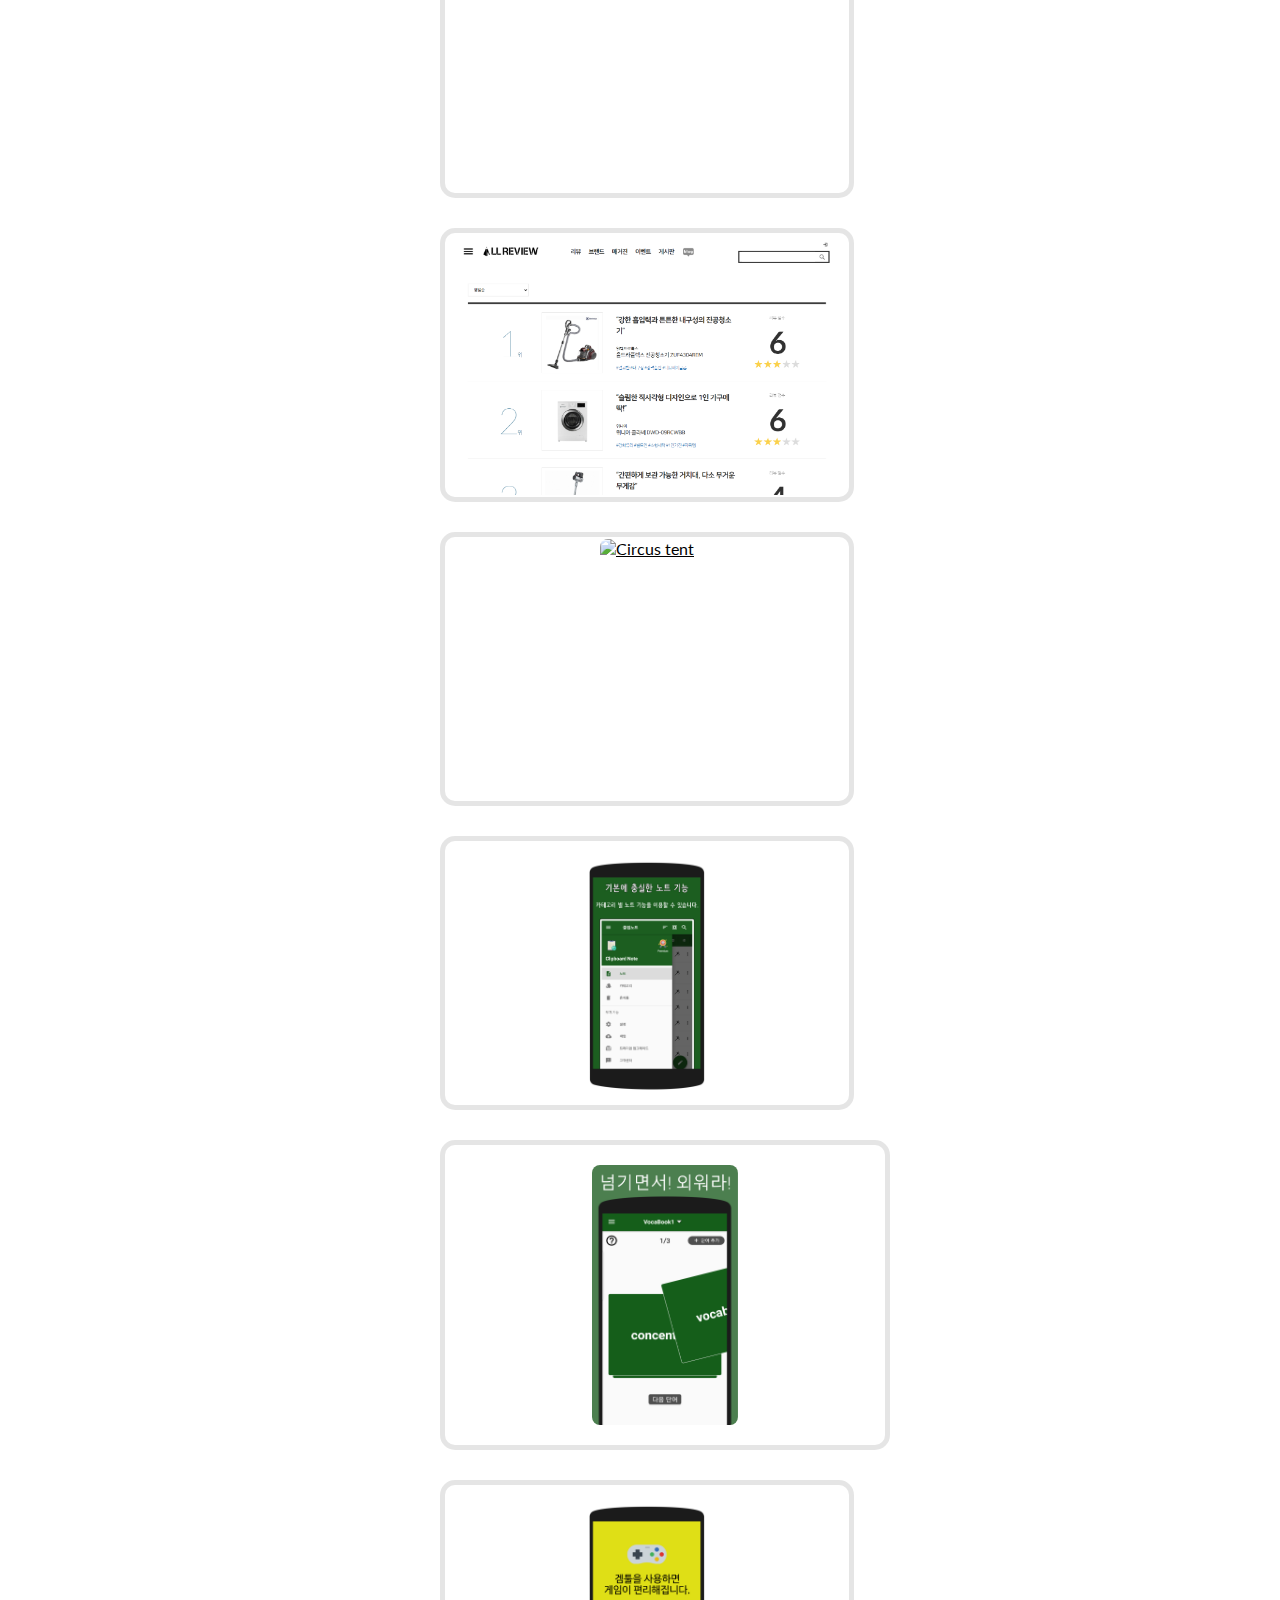
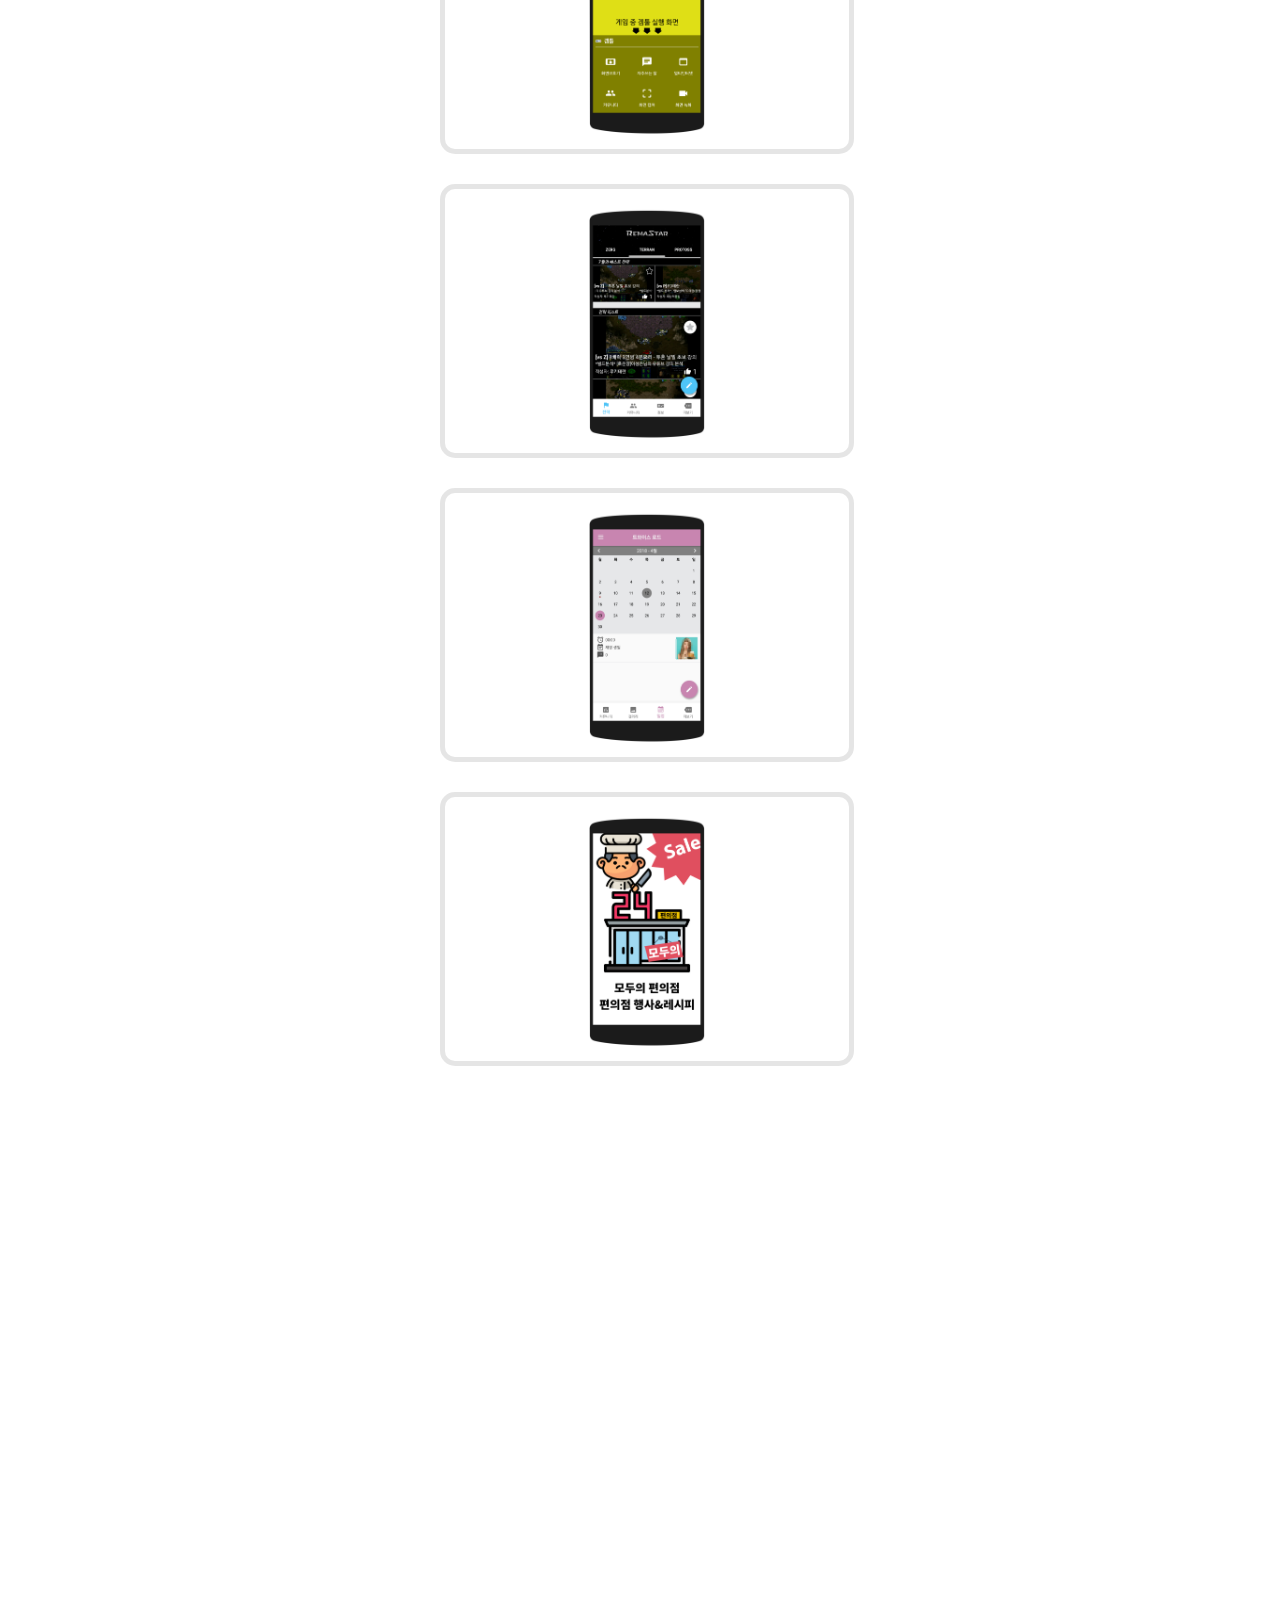
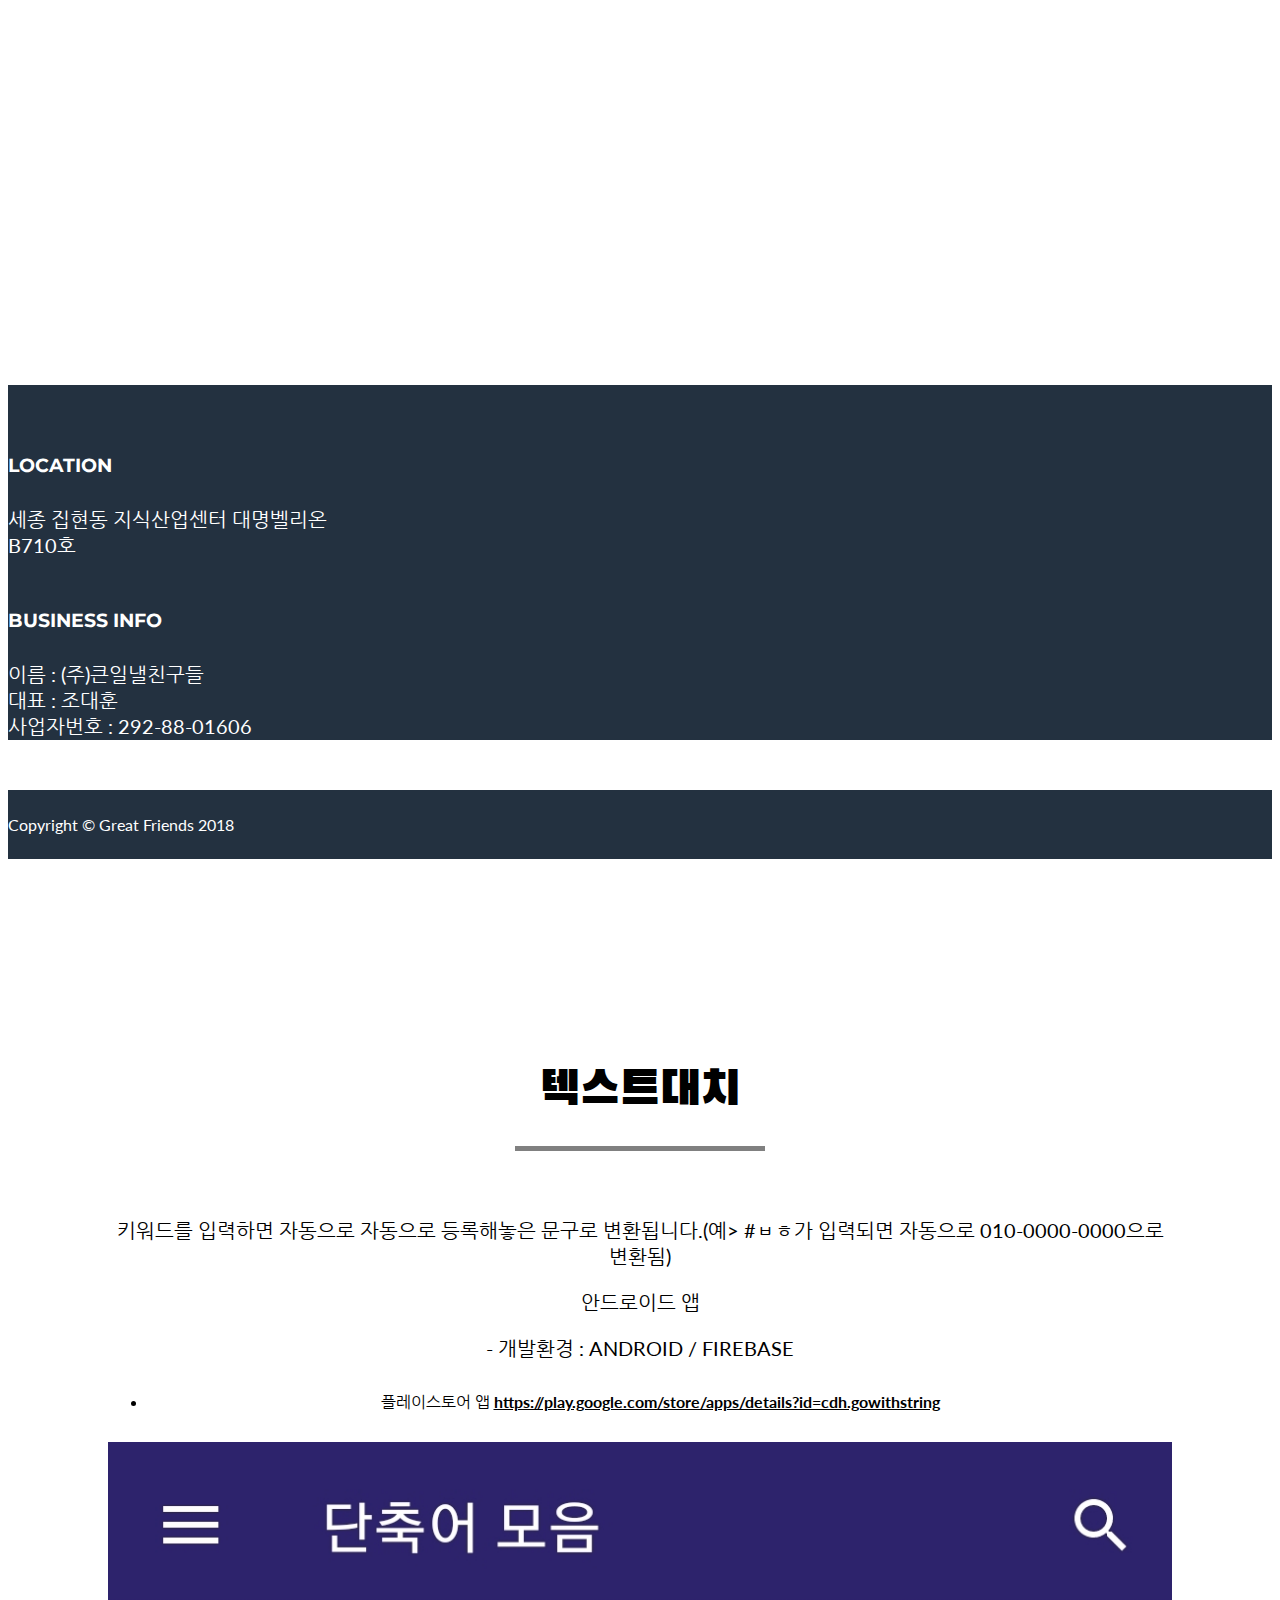
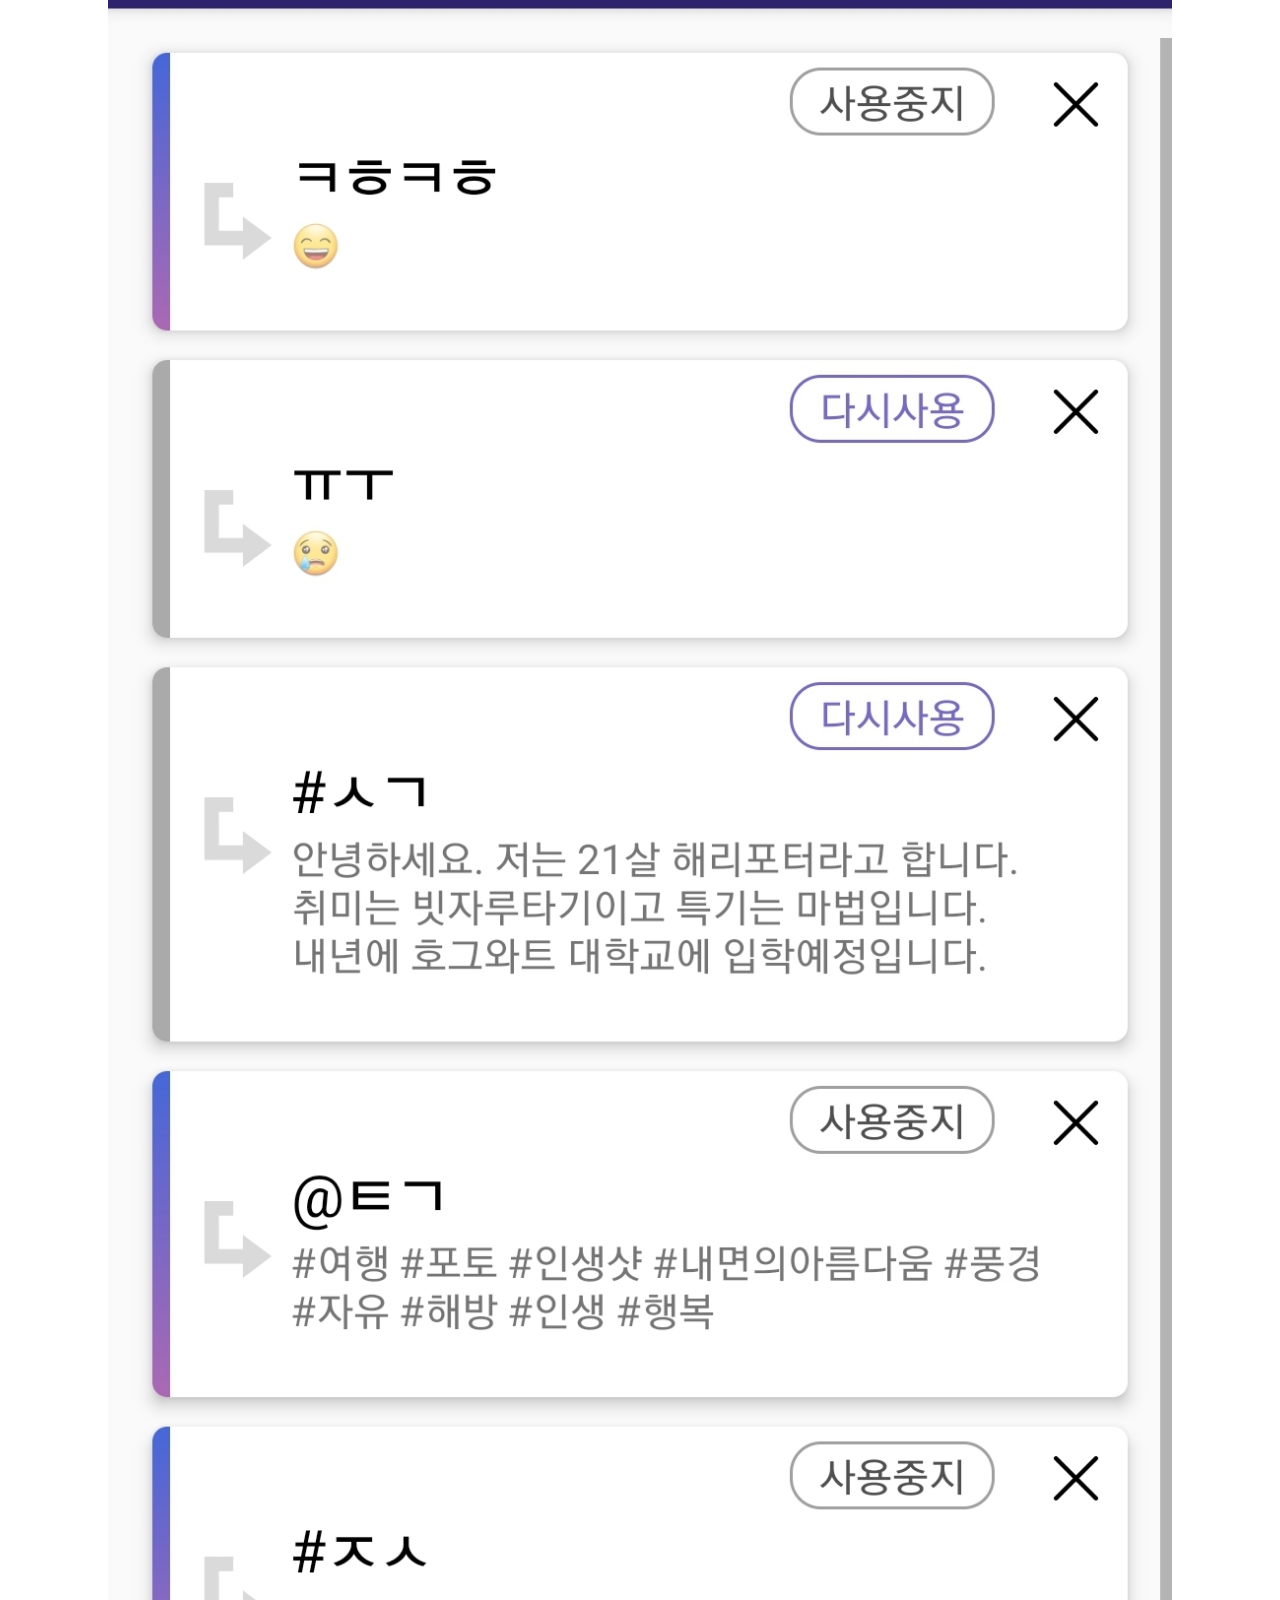
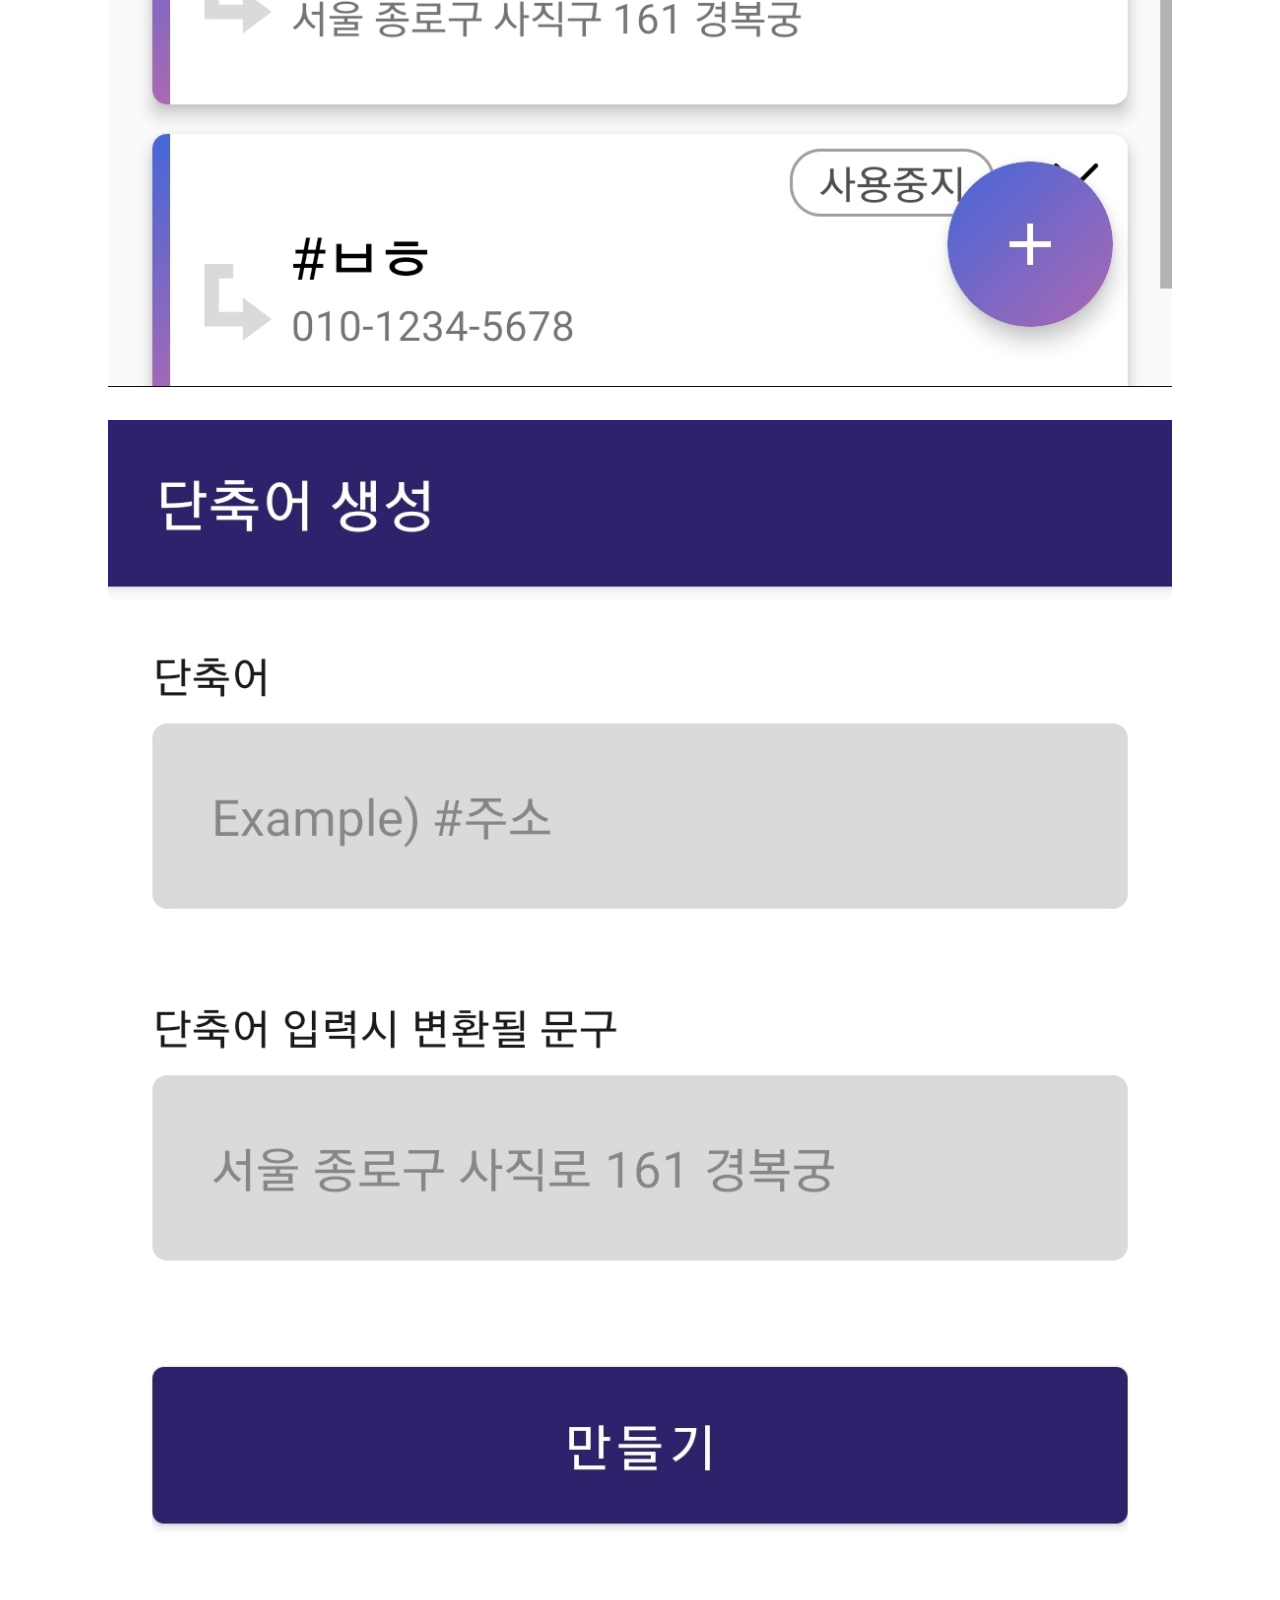
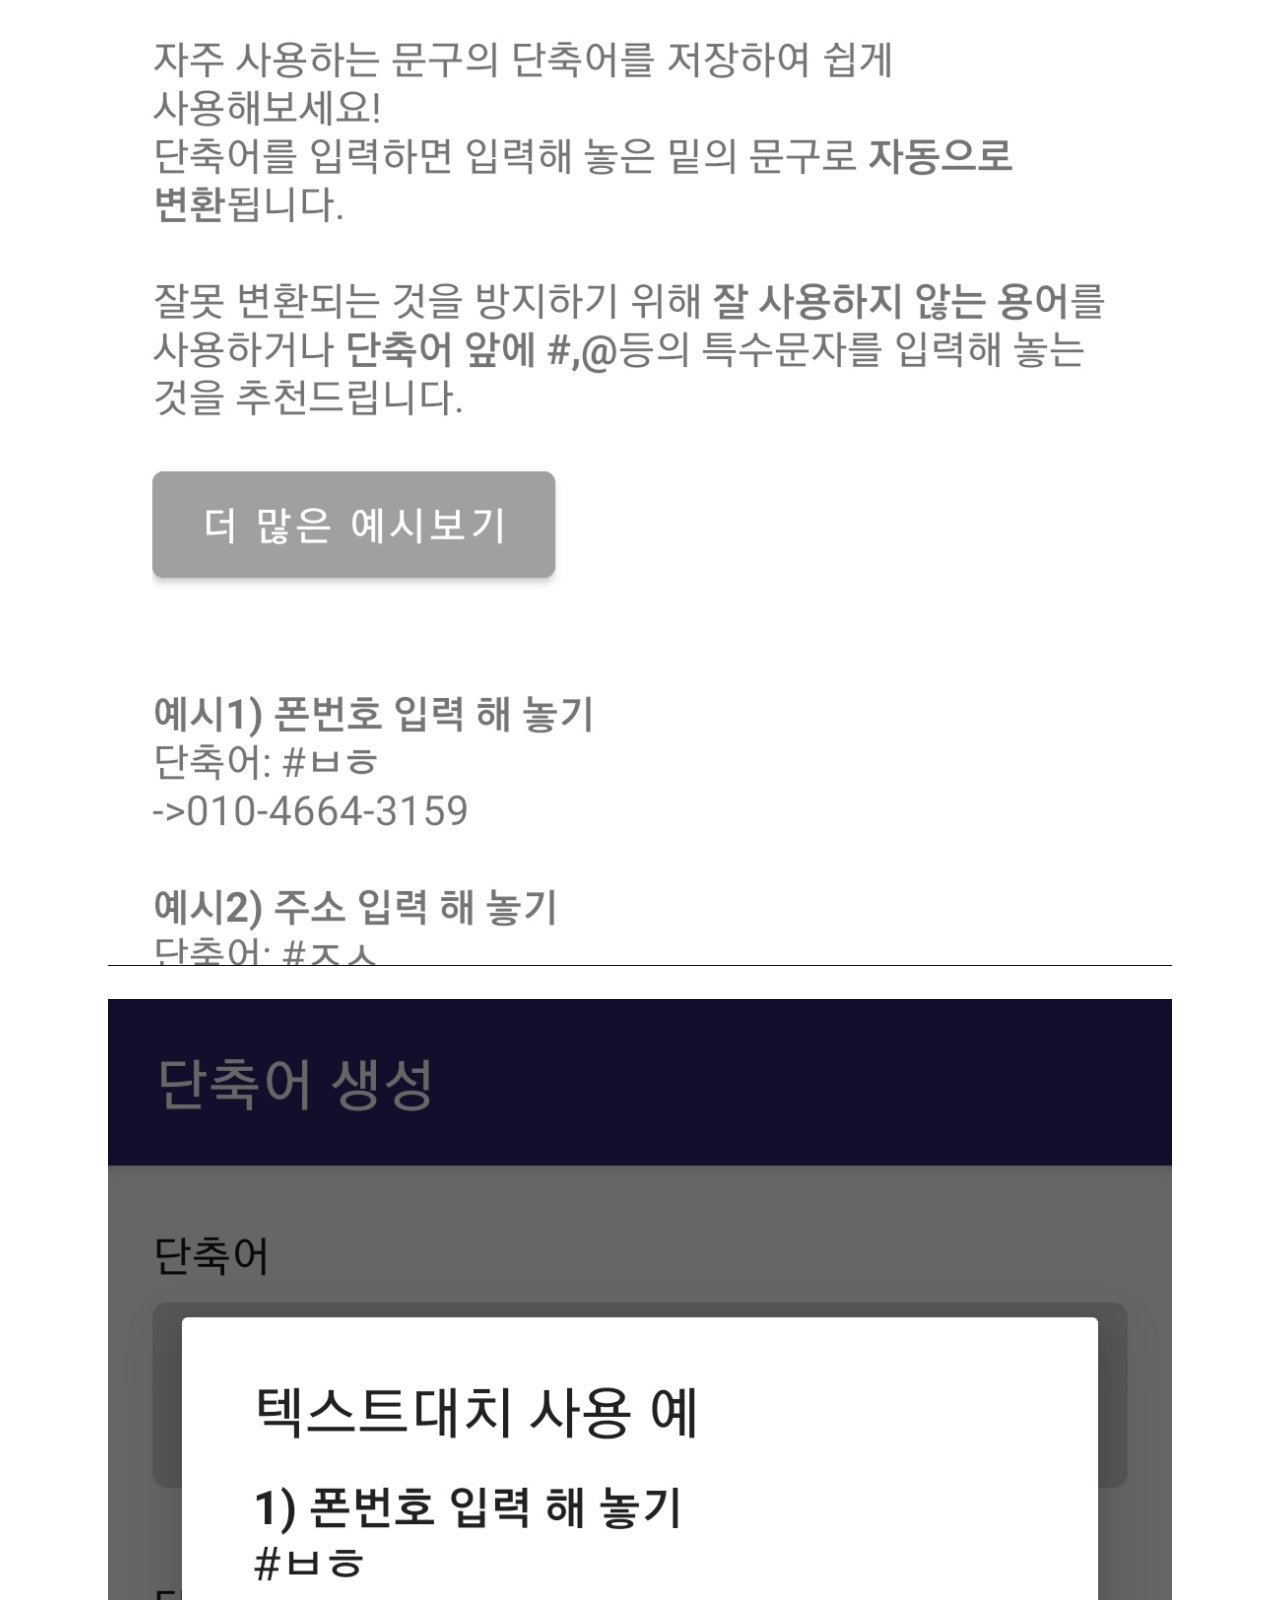
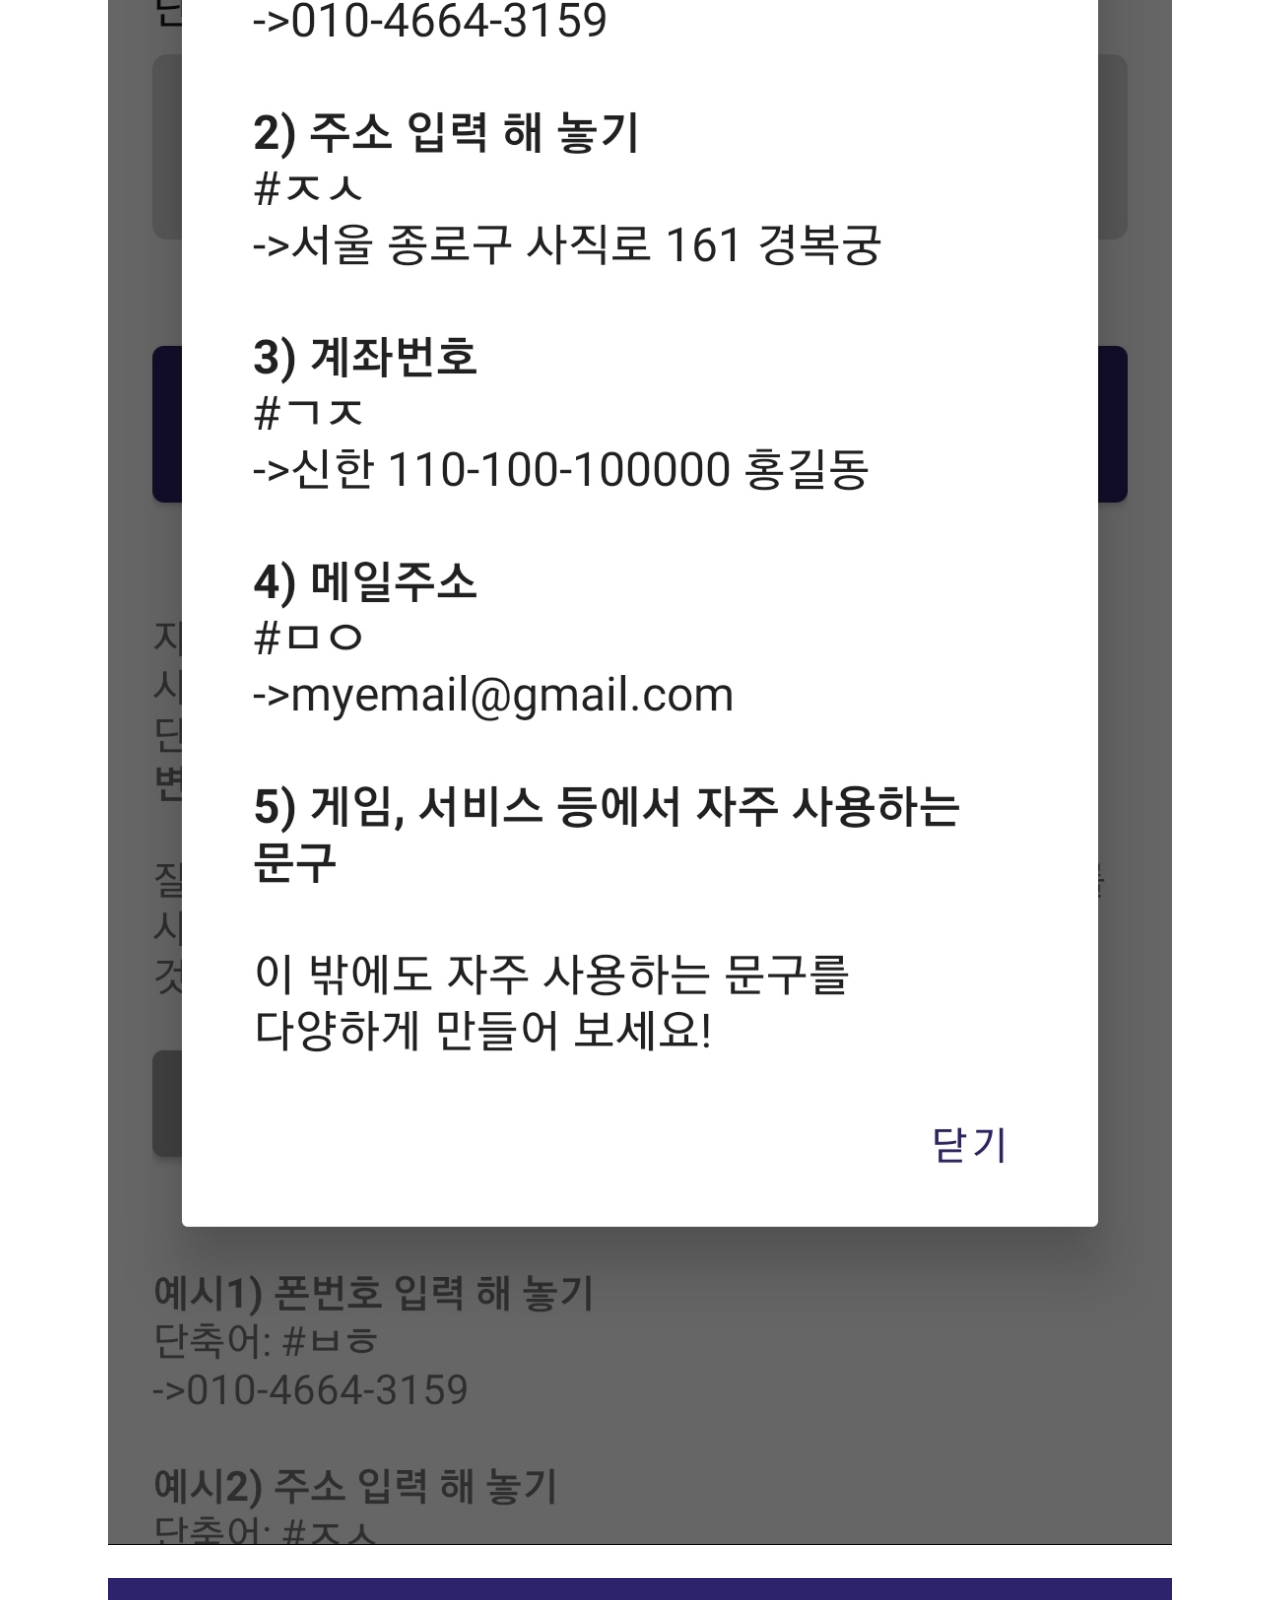
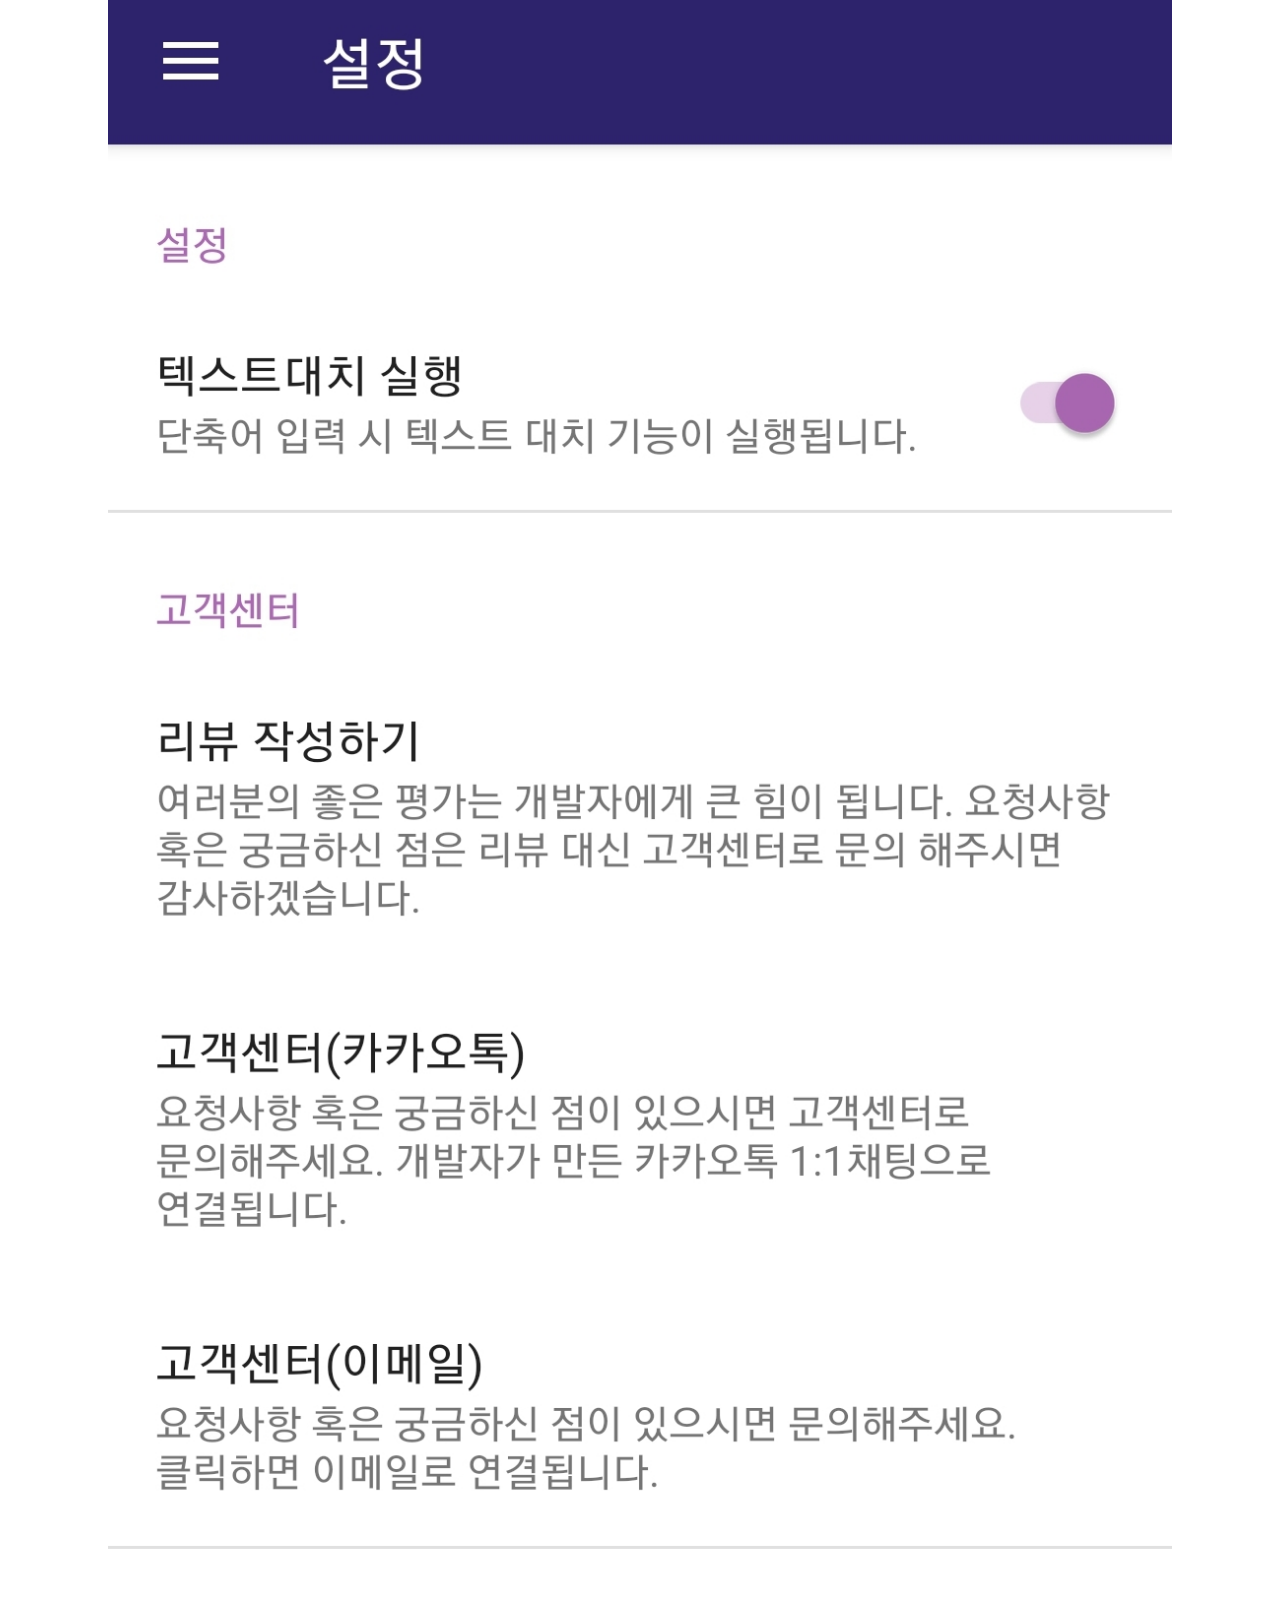
==== commit 82de1724: "-아띠구쯔 추가" ====
--- a/index.html
+++ b/index.html
@@ -100,19 +100,7 @@
                 </div>
             </div>
             <div class="row">
-                <div class="col-sm-4 portfolio-item">
-                    <a class="portfolio-link" data-toggle="modal">
-                        <div class="caption">
-                            <div class="caption-content">
-                                <h2>디자이너 굿즈 전시 몰</h2>
-                                <p>갤러리 형식으로 디자이너의 작품들의 굿즈 및 블록체인 NFT를 전시하고 판매하는 웹 사이트</p>
-                            </div>
-                        </div>
-                        <div class="portfolio-item__thumbnail">
-                            <img src="img/progress/art_mall.png" class="img-responsive">
-                        </div>
-                    </a>
-                </div>
+
                 <div class="col-sm-4 portfolio-item">
                     <a class="portfolio-link" data-toggle="modal">
                         <div class="caption">
@@ -159,6 +147,18 @@
             <div class="row">
 
                 <div class="col-sm-4 portfolio-item">
+                    <a href="#portfolioModal13" class="portfolio-link" data-toggle="modal">
+                        <div class="caption">
+                            <div class="caption-content">
+                                <i class="fa fa-search-plus fa-3x"></i>
+                            </div>
+                        </div>
+                        <div class="portfolio-item__thumbnail">
+                            <img src="img/portfolio/artigooz.png" class="img-responsive" alt="Cabin">
+                        </div>
+                    </a>
+                </div>
+                <div class="col-sm-4 portfolio-item">
                     <a href="#portfolioModal12" class="portfolio-link" data-toggle="modal">
                         <div class="caption">
                             <div class="caption-content">
@@ -323,11 +323,11 @@
             <div class="row about">
                 <div class="col-lg-4 col-lg-offset-2">
                     <p>다 년간의 자사 서비스 개발 및 외주 용역 개발로 소프트웨어 대부분의 프로젝트가 개발 가능합니다. 포트폴리오 외에도 공개할 수 없는 프로젝트 다수의 개발 경험으로 고객님의
-                        의뢰를 정직하게 개발해드리겠습니다.</p>
+                        의뢰를 정직하게 개발해 드리겠습니다.</p>
                 </div>
                 <div class="col-lg-4">
-                    <p>모바일 앱, 웹, 웹앱, 하이브리드앱, 웹스크래퍼, 윈도우 프로그램 모두 개발 가능합니다. 무엇을 만드려는지와 목적을 알려주시면 알맞는 개발 환경을 제시해드리겠습니다. 기획부터 디자인,
-                        개발, QA 모두 진행 가능하며, 기획문서나 디자인문서가 있다면 개발만도 진행가능합니다.</p>
+                    <p>모바일 앱, 웹, 웹앱, 하이브리드앱, 웹스크래퍼, 윈도우 프로그램 모두 개발 가능합니다. 무엇을 만드려는지와 목적을 알려주시면 알맞는 개발 환경을 제시해 드리겠습니다. 기획부터 디자인,
+                        개발, QA 모두 진행 가능하며, 기획문서나 디자인 문서가 있다면 개발만도 진행 가능합니다.</p>
                 </div>
 
 
@@ -340,7 +340,7 @@
                     <p>전화 문의 : 0504-1360-3500</p>
                     <p>문자 문의 : 010-4664-3159</p>
                     <p>카톡 문의 : https://open.kakao.com/o/sYBOjsfd</p>
-                    <p>이메일 문의 : chl89828@gmail.com</p>
+                    <p>이메일 문의 : greatfriends.official@gmail.com</p>
                 </div>
 
 
@@ -415,7 +415,7 @@
 
                     <div class="footer-col col-md-6">
                         <h3>Location</h3>
-                        <p>충남 천안시 서북구 성환읍 대학로 91,<br> 232호(지식정보관)</p>
+                        <p>세종 집현동 지식산업센터 대명벨리온<br> B710호</p>
                     </div>
                     <div class="footer-col col-md-6">
                         <h3>Business Info</h3>
@@ -1041,6 +1041,55 @@
         </div>
     </div>
 
+
+    <div class="portfolio-modal modal fade" id="portfolioModal13" tabindex="-1" role="dialog" aria-hidden="true">
+        <div style="overflow:auto" class="modal-content">
+            <div class="close-modal" data-dismiss="modal">
+                <div class="lr">
+                    <div class="rl">
+                    </div>
+                </div>
+            </div>
+            <div class="container">
+                <div class="row">
+                    <div class="col-lg-8 col-lg-offset-2">
+                        <div class="modal-body">
+                            <h2>아띠구쯔</h2>
+                            <hr class="star-primary">
+                            <p>굿즈 판매가 가능한 예술작품 NFT 플랫폼(DApp)</p>
+                            <p>- 반응형 웹</p>
+                            <p>- 개발환경 : React, HTML, TailwindCSS, / Django, DRF, PostgresSQL, AWS / Klaytn API Service</p>
+                            <ul class="list-inline item-details">
+                                <li>웹 페이지
+                                    <strong><a target="_blank" href="https://land.ih.co.kr/">https://app.artigooz.com</a>
+                                    </strong>
+                                </li>
+
+                            </ul>
+                        </div>
+                    </div>
+                </div>
+            </div>
+
+            <div style="display:flex; flex-direction:column; padding:10px; gap:20px;" class="portfolio1__imgs">
+                <img style="width:100%; min-height:auto;                 " src="img/portfolio/artigooz/1.png" />
+                <img style="width:100%; min-height:auto;" src="img/portfolio/artigooz/2.png" />
+                <img style="width:100%; min-height:auto;" src="img/portfolio/artigooz/3.png" />
+                <img style="width:100%; min-height:auto;" src="img/portfolio/artigooz/4.png" />
+                <img style="width:100%; min-height:auto;" src="img/portfolio/artigooz/5.png" />
+                <img style="width:100%; min-height:auto;" src="img/portfolio/artigooz/6.png" />
+                <img style="width:100%; min-height:auto;" src="img/portfolio/artigooz/7.png" />
+            
+                <div>
+                    <button style="margin-bottom:30px" type="button" class="btn btn-default" data-dismiss="modal"><i class="fa fa-times"></i>Close</button>
+                </div>
+                            
+            </div>
+
+            
+
+        </div>
+    </div>
     <!-- jQuery -->
     <script src="vendor/jquery/jquery.min.js"></script>
 
